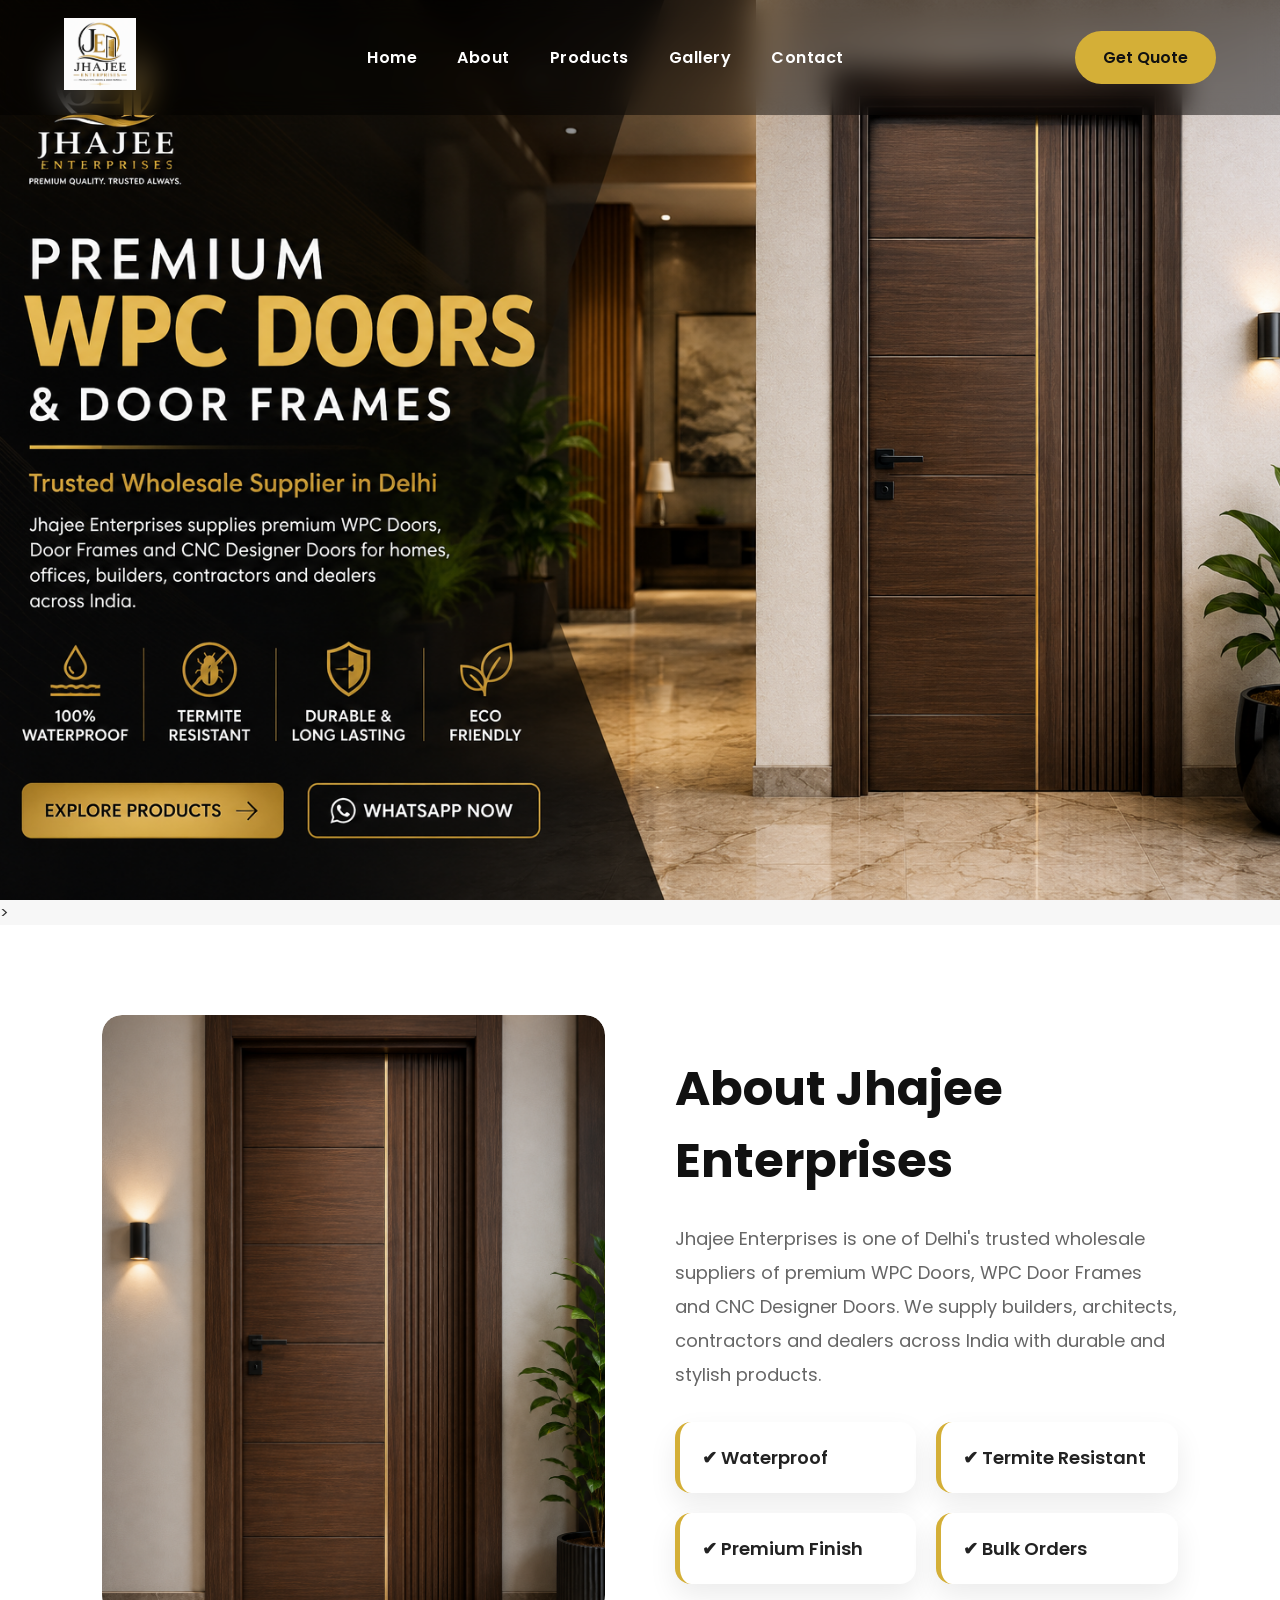
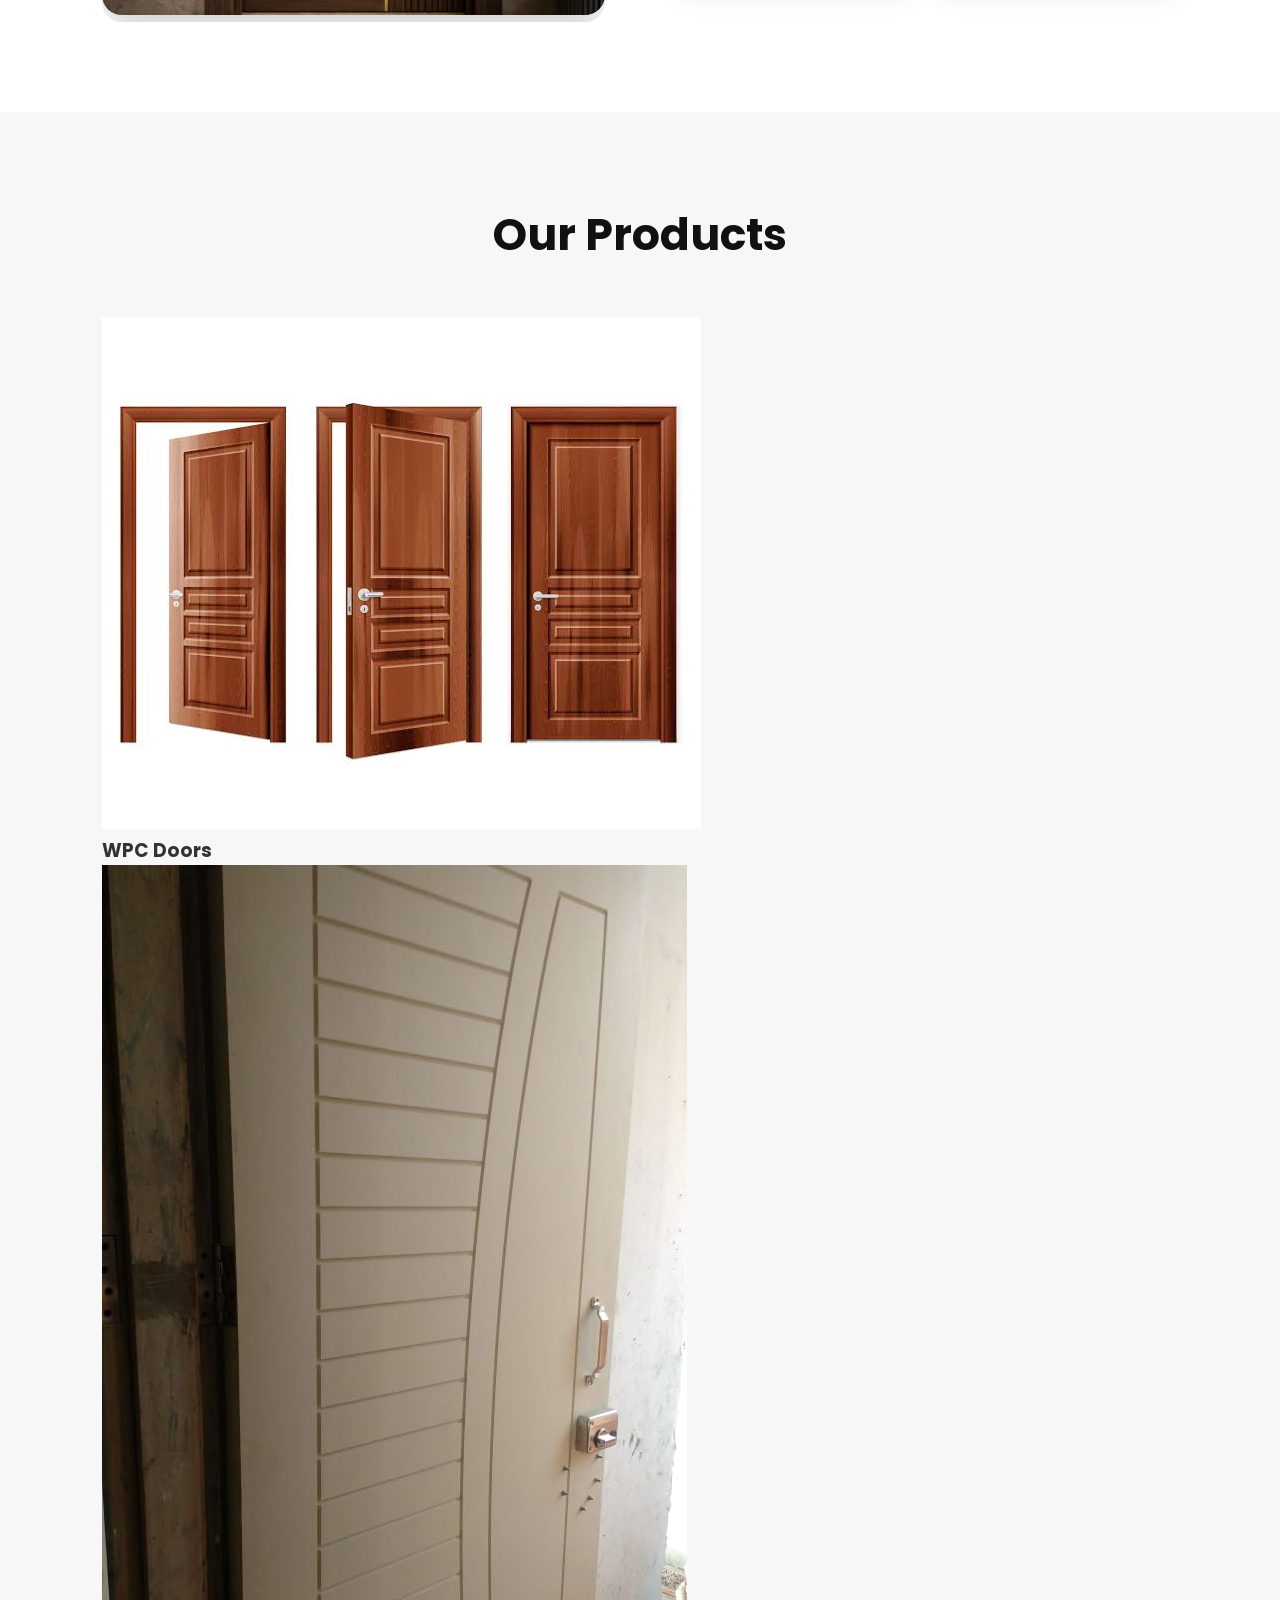
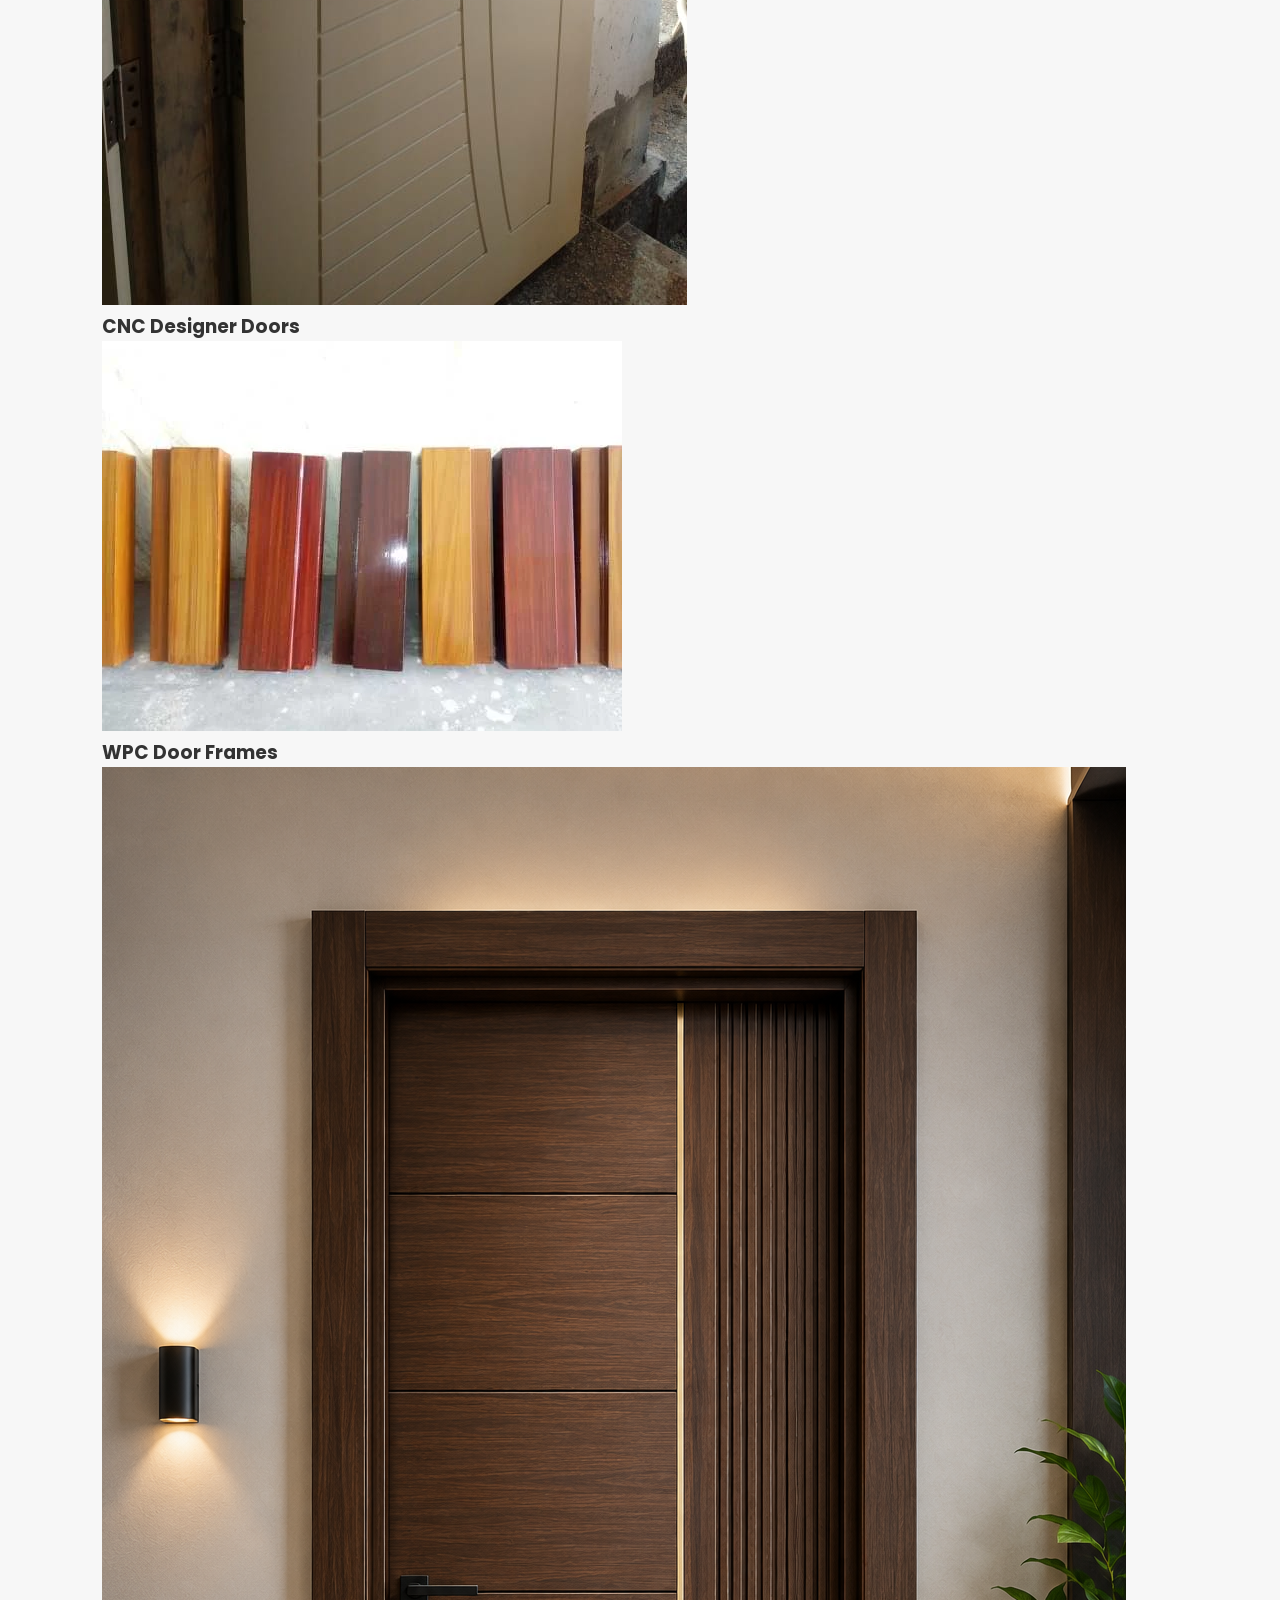
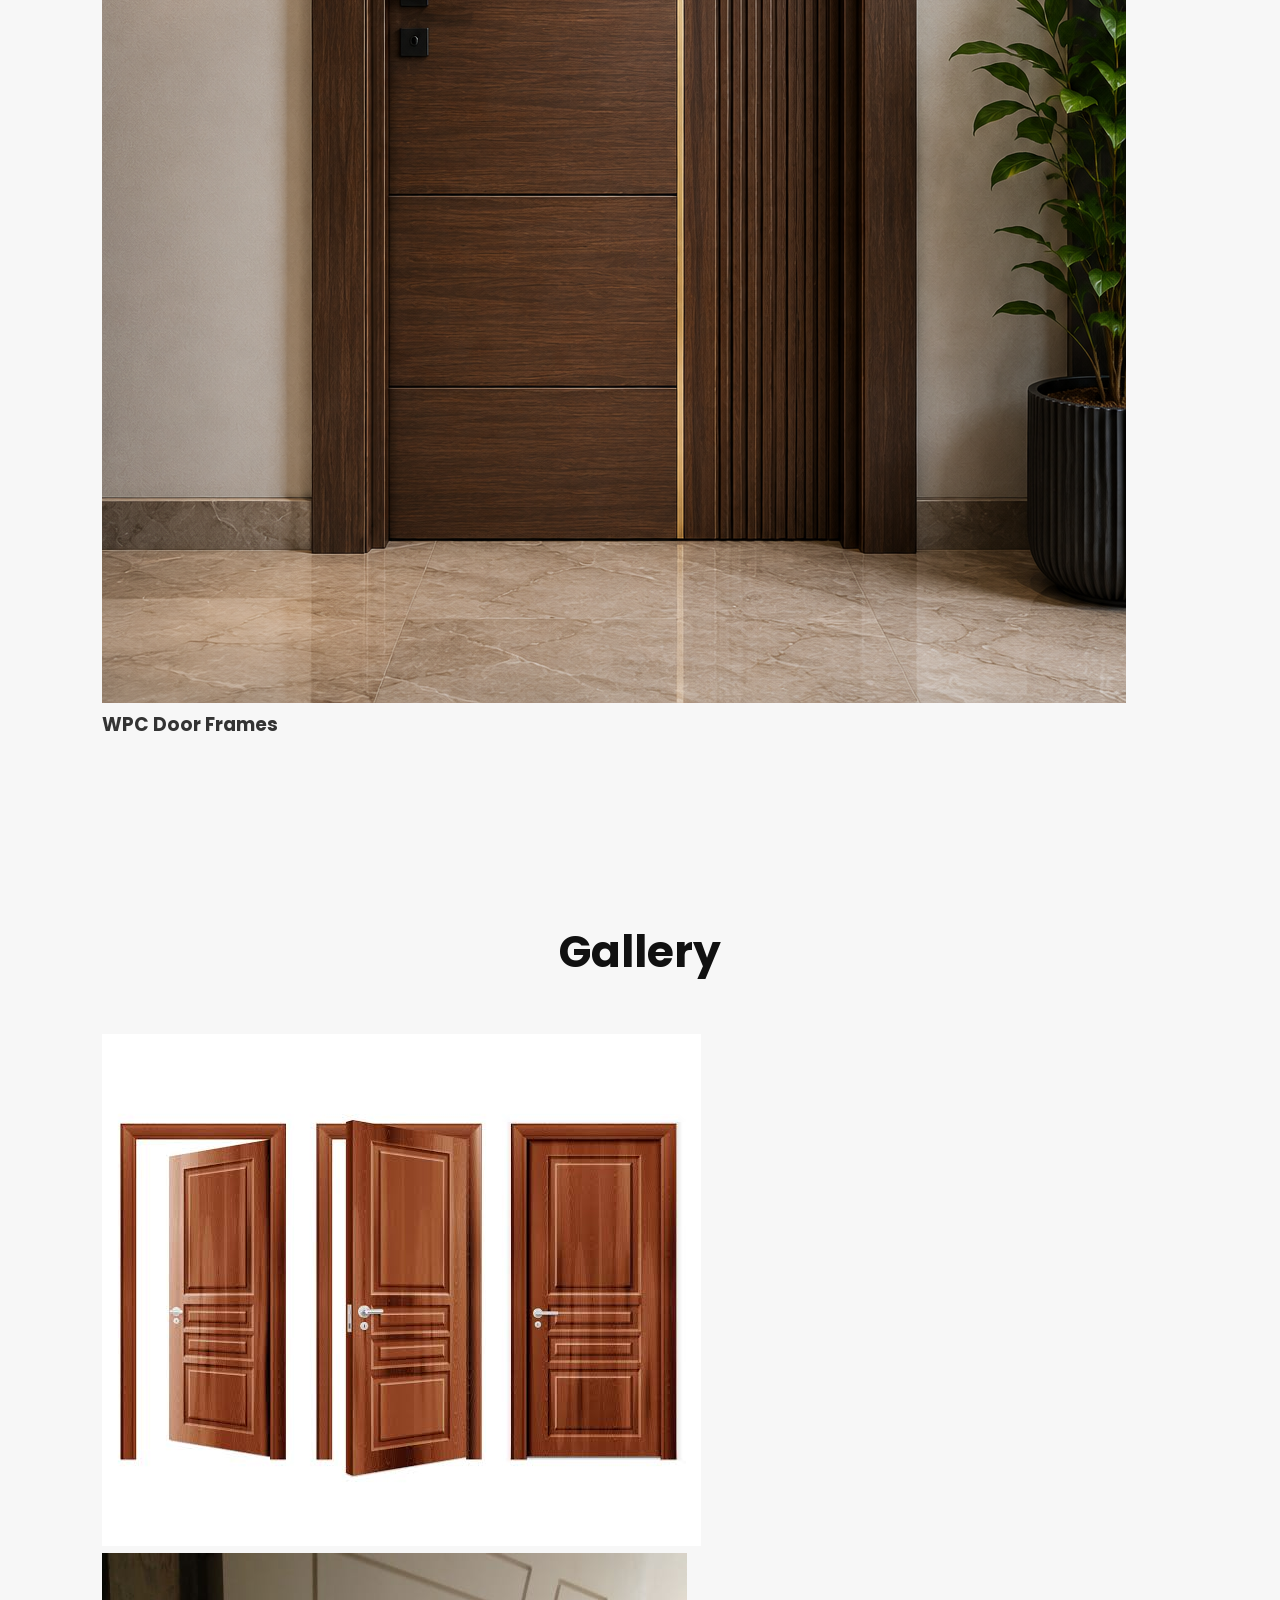
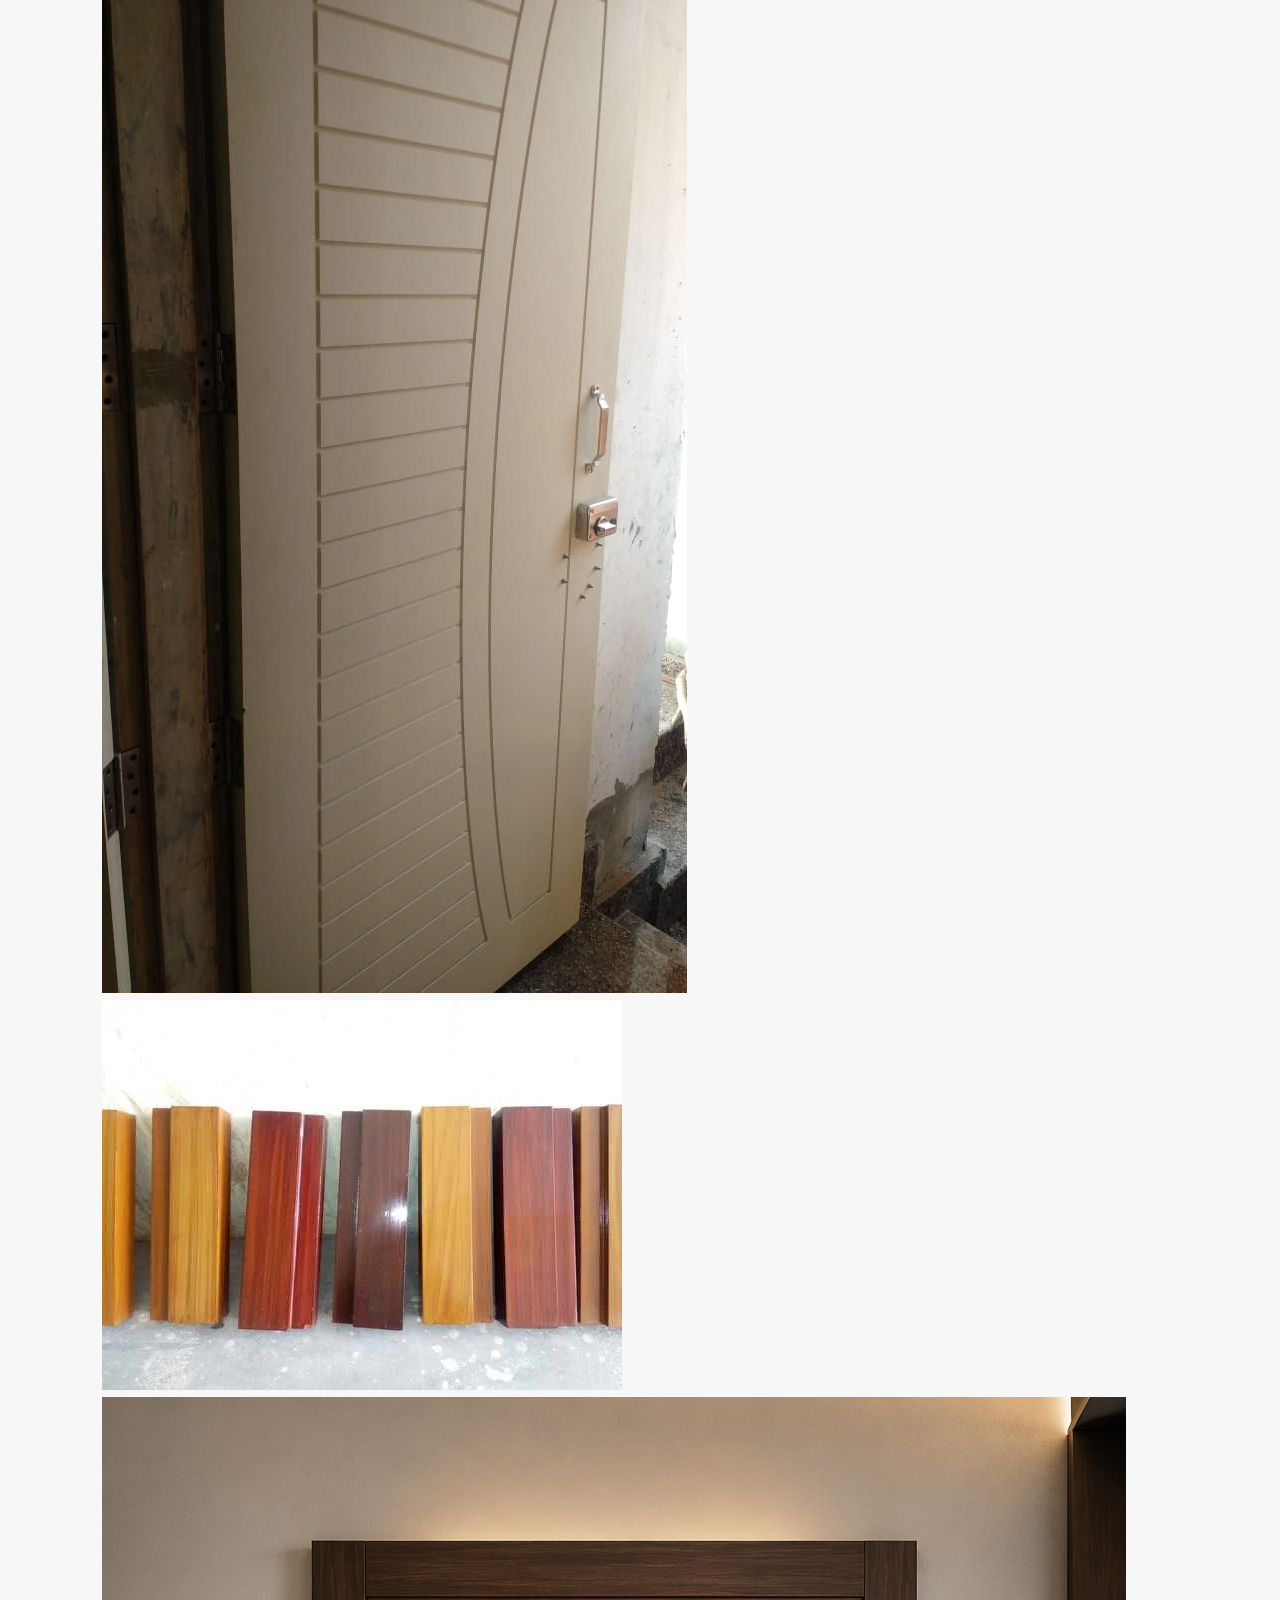
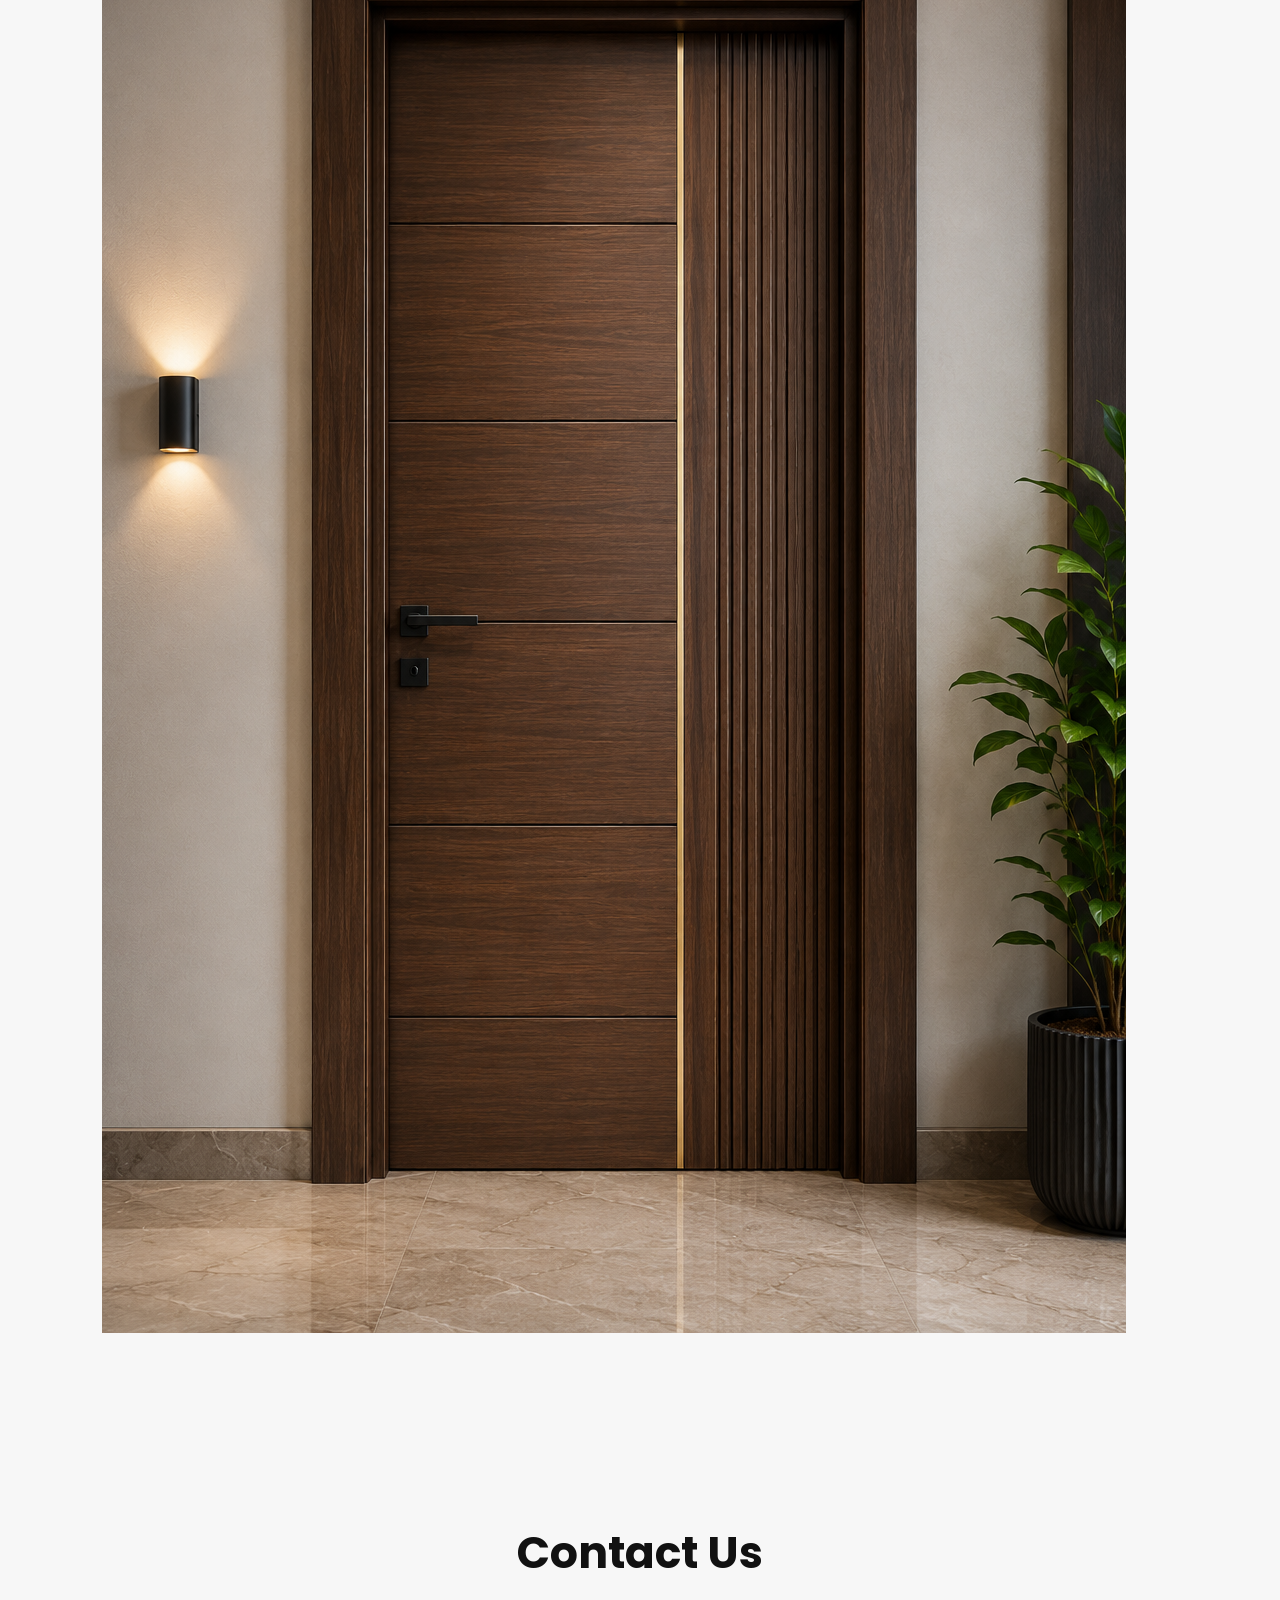
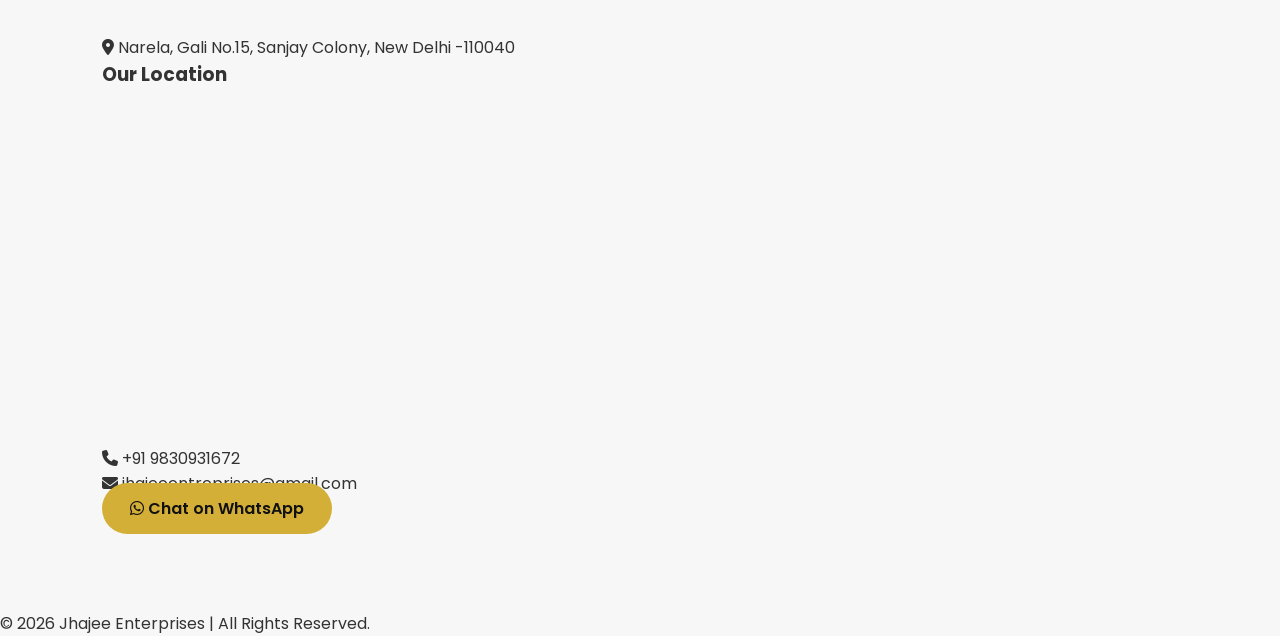
==== index.html @ 5eea9ed8 "index.html" ====
<!DOCTYPE html>
<html lang="en">
<head>
    <meta charset="UTF-8">
    <meta name="viewport" content="width=device-width, initial-scale=1.0">
   <title>WPC Doors & WPC Door Frames Manufacturer in Delhi | Jhajee Enterprises</title>
<meta name="description" content="Jhajee Enterprises is a trusted manufacturer and wholesale supplier of premium WPC Doors, WPC Door Frames, CNC Designer Doors, Waterproof Doors and Customized Doors in Delhi. Bulk orders accepted across India.">

<meta name="keywords" content="WPC Doors, WPC Door Frames, WPC Doors Delhi, WPC Door Manufacturer, WPC Door Supplier, CNC Doors, Waterproof Doors, Jhajee Enterprises, Wholesale WPC Doors">

<meta name="author" content="Jhajee Enterprises">

<meta name="robots" content="index, follow">

<meta property="og:title" content="Jhajee Enterprises | WPC Doors & Door Frames">

<meta property="og:description" content="Premium WPC Doors and WPC Door Frames at Wholesale Prices. Serving Delhi and all over India.">

<meta property="og:type" content="website">

<meta property="og:url" content="https://123456789012869.github.io/Jhajee-enterprises/">
    <link rel="stylesheet" href="css/style.css">

    <link href="https://fonts.googleapis.com/css2?family=Poppins:wght@300;400;500;600;700&display=swap" rel="stylesheet">

    <link rel="stylesheet" href="https://cdnjs.cloudflare.com/ajax/libs/font-awesome/6.5.2/css/all.min.css">
</head>

<body>

<header>

<div class="container">

<div class="logo">
<img src="images/logo.jpg" alt="Jhajee Enterprises">
</div>

<nav>
<ul>
<li><a href="#">Home</a></li>
<li><a href="#about">About</a></li>
<li><a href="wpc-doors.html">Products</a></li>
<li><a href="#gallery">Gallery</a></li>
<li><a href="#contact">Contact</a></li>
</ul>
</nav>

<a href="#contact" class="btn">Get Quote</a>

</div>

</header>

<section class="hero"></section>>
    
<section id="about" class="about">

<div class="about-container">

<div class="about-image">

<img src="images/door4.png" alt="Jhajee Enterprises">

</div>

<div class="about-text">

<h2>About Jhajee Enterprises</h2>

<p>

Jhajee Enterprises is one of Delhi's trusted wholesale suppliers of premium WPC Doors, WPC Door Frames and CNC Designer Doors.

We supply builders, architects, contractors and dealers across India with durable and stylish products.

</p>

<div class="features">

<div>✔ Waterproof</div>

<div>✔ Termite Resistant</div>

<div>✔ Premium Finish</div>

<div>✔ Bulk Orders</div>

</div>

</div>

</div>

</section>

<section id="products" class="products">

<h2>Our Products</h2>

<div class="product-grid">

<div class="card">
<img src="images/door1.jpg" alt="Premium WPC Door manufactured by Jhajee Enterprises in Delhi">
<h3>WPC Doors</h3>
</div>

<div class="card">
<img src="images/door2.jpg" alt="CNC Designer WPC Door by Jhajee Enterprises">
<h3>CNC Designer Doors</h3>
</div>

<div class="card">
<img src="images/door3.jpg" alt="Wholesale WPC Door Frame supplied by Jhajee Enterprises">
<h3>WPC Door Frames</h3>
</div>
<div class="card">
<img src="images/door4.png" alt="Wholesale WPC Door Frame supplied by Jhajee Enterprises">
<h3>WPC Door Frames</h3>
</div>
</div>

</section>

<section id="gallery" class="gallery">

<h2>Gallery</h2>

<div class="gallery-grid">

<img src="images/door1.jpg">

<img src="images/door2.jpg">

<img src="images/door3.jpg">
<img src="images/door4.png">

</div>

</section>

<section id="contact" class="contact">

<h2>Contact Us</h2>

<p><i class="fa-solid fa-location-dot"></i> Narela, Gali No.15, Sanjay Colony, New Delhi -110040</p>
    <h3>Our Location</h3>

<iframe
src="https://www.google.com/maps?q=Narela%20Gali%20No%2015%20Sanjay%20Colony%20New%20Delhi%20110040&output=embed"
width="100%"
height="350"
style="border:0;border-radius:10px;"
allowfullscreen=""
loading="lazy">
</iframe>

<p><i class="fa-solid fa-phone"></i> +91 9830931672</p>

<p><i class="fa-solid fa-envelope"></i> jhajeeentreprises@gmail.com</p>

<a href="https://wa.me/919830931672" class="btn">
<i class="fa-brands fa-whatsapp"></i> Chat on WhatsApp
</a>

</section>

<footer>

<p>© 2026 Jhajee Enterprises | All Rights Reserved.</p>

</footer>

<script src="js/script.js"></script>

</body>
</html>
---- css/style.css ----
/* ===========================================
   JHAJEE ENTERPRISES V2
   PART 1
=========================================== */

*{
    margin:0;
    padding:0;
    box-sizing:border-box;
    font-family:'Poppins',sans-serif;
}

html{
    scroll-behavior:smooth;
}

body{
    background:#f7f7f7;
    color:#333;
    overflow-x:hidden;
}

/* Container */

.container{
    width:90%;
    max-width:1400px;
    margin:auto;
}

/* ================= HEADER ================= */

header{
    position:fixed;
    width:100%;
    top:0;
    left:0;
    z-index:999;
    background:rgba(0,0,0,.45);
    backdrop-filter:blur(14px);
    transition:.4s;
}

header .container{
    display:flex;
    justify-content:space-between;
    align-items:center;
    padding:18px 0;
}

.logo img{
    height:72px;
    transition:.4s;
}

.logo img:hover{
    transform:scale(1.08);
}

nav ul{
    display:flex;
    list-style:none;
    gap:40px;
}

nav ul li a{
    color:#fff;
    text-decoration:none;
    font-weight:600;
    letter-spacing:.5px;
    position:relative;
    transition:.3s;
}

nav ul li a::after{
    content:"";
    position:absolute;
    width:0;
    left:0;
    bottom:-8px;
    height:2px;
    background:#d4af37;
    transition:.4s;
}

nav ul li a:hover::after{
    width:100%;
}

.btn{
    background:#d4af37;
    color:#111;
    padding:14px 28px;
    border-radius:40px;
    text-decoration:none;
    font-weight:600;
    transition:.4s;
}

.btn:hover{
    background:#fff;
    transform:translateY(-4px);
}

/* ================= HERO ================= */

.hero{

    height:100vh;

    background:url("../images/hero1.png") center center/cover no-repeat;

    display:flex;

    align-items:center;

    justify-content:center;

}

/* spacing after hero */

section{

    padding:90px 8%;

}

h2{

    font-size:44px;

    text-align:center;

    margin-bottom:50px;

    color:#111;

}
/* ===========================================
   ABOUT SECTION
=========================================== */

.about{
    background:#fff;
}

.about-container{
    display:grid;
    grid-template-columns:1fr 1fr;
    gap:70px;
    align-items:center;
}

.about-image{
    overflow:hidden;
    border-radius:20px;
}

.about-image img{
    width:100%;
    height:600px;
    object-fit:cover;
    border-radius:20px;
    transition:.5s;
    box-shadow:0 20px 45px rgba(0,0,0,.18);
}

.about-image:hover img{
    transform:scale(1.05);
}

.about-text h2{
    text-align:left;
    font-size:48px;
    margin-bottom:25px;
    color:#111;
}

.about-text p{
    color:#666;
    line-height:1.9;
    font-size:18px;
    margin-bottom:25px;
}

/* Feature Cards */

.features{
    display:grid;
    grid-template-columns:repeat(2,1fr);
    gap:20px;
    margin-top:30px;
}

.features div{

    background:#fff;

    border-radius:16px;

    padding:22px;

    font-weight:600;

    font-size:18px;

    color:#222;

    border-left:5px solid #d4af37;

    box-shadow:0 12px 28px rgba(0,0,0,.08);

    transition:.35s;

}

.features div:hover{

    transform:translateY(-10px);

    background:#d4af37;

    color:#fff;

}

/* ===========================
   COMPANY STATS
=========================== */

.stats{

    margin-top:60px;

    display:grid;

    grid-template-columns:repeat(4,1fr);

    gap:25px;

}

.stat{

    background:#111;

    color:#fff;

    border-radius:18px;

    text-align:center;

    padding:35px 20px;

    transition:.35s;

}

.stat:hover{

    background:#d4af37;

    transform:translateY(-10px);

}

.stat h3{

    font-size:42px;

    margin-bottom:10px;

}

.stat p{

    font-size:17px;

    letter-spacing:.5px;

}

/* Divider */

.section-title{

    text-align:center;

    margin-bottom:60px;

}

.section-title span{

    color:#d4af37;

}

/* Tablet */

@media(max-width:992px){

.about-container{

grid-template-columns:1fr;

}

.about-image img{

height:420px;

}

.about-text{

text-align:center;

}

.about-text h2{

text-align:center;

font-size:38px;

}

.features{

grid-template-columns:1fr 1fr;

}

.stats{

grid-template-columns:repeat(2,1fr);

}

}

/* Mobile */

@media(max-width:768px){

.features{

grid-template-columns:1fr;

}

.stats{

grid-template-columns:1fr;

}

.about-image img{

height:320px;

}

.about-text h2{

font-size:32px;

}

.about-text p{

font-size:16px;

}

}
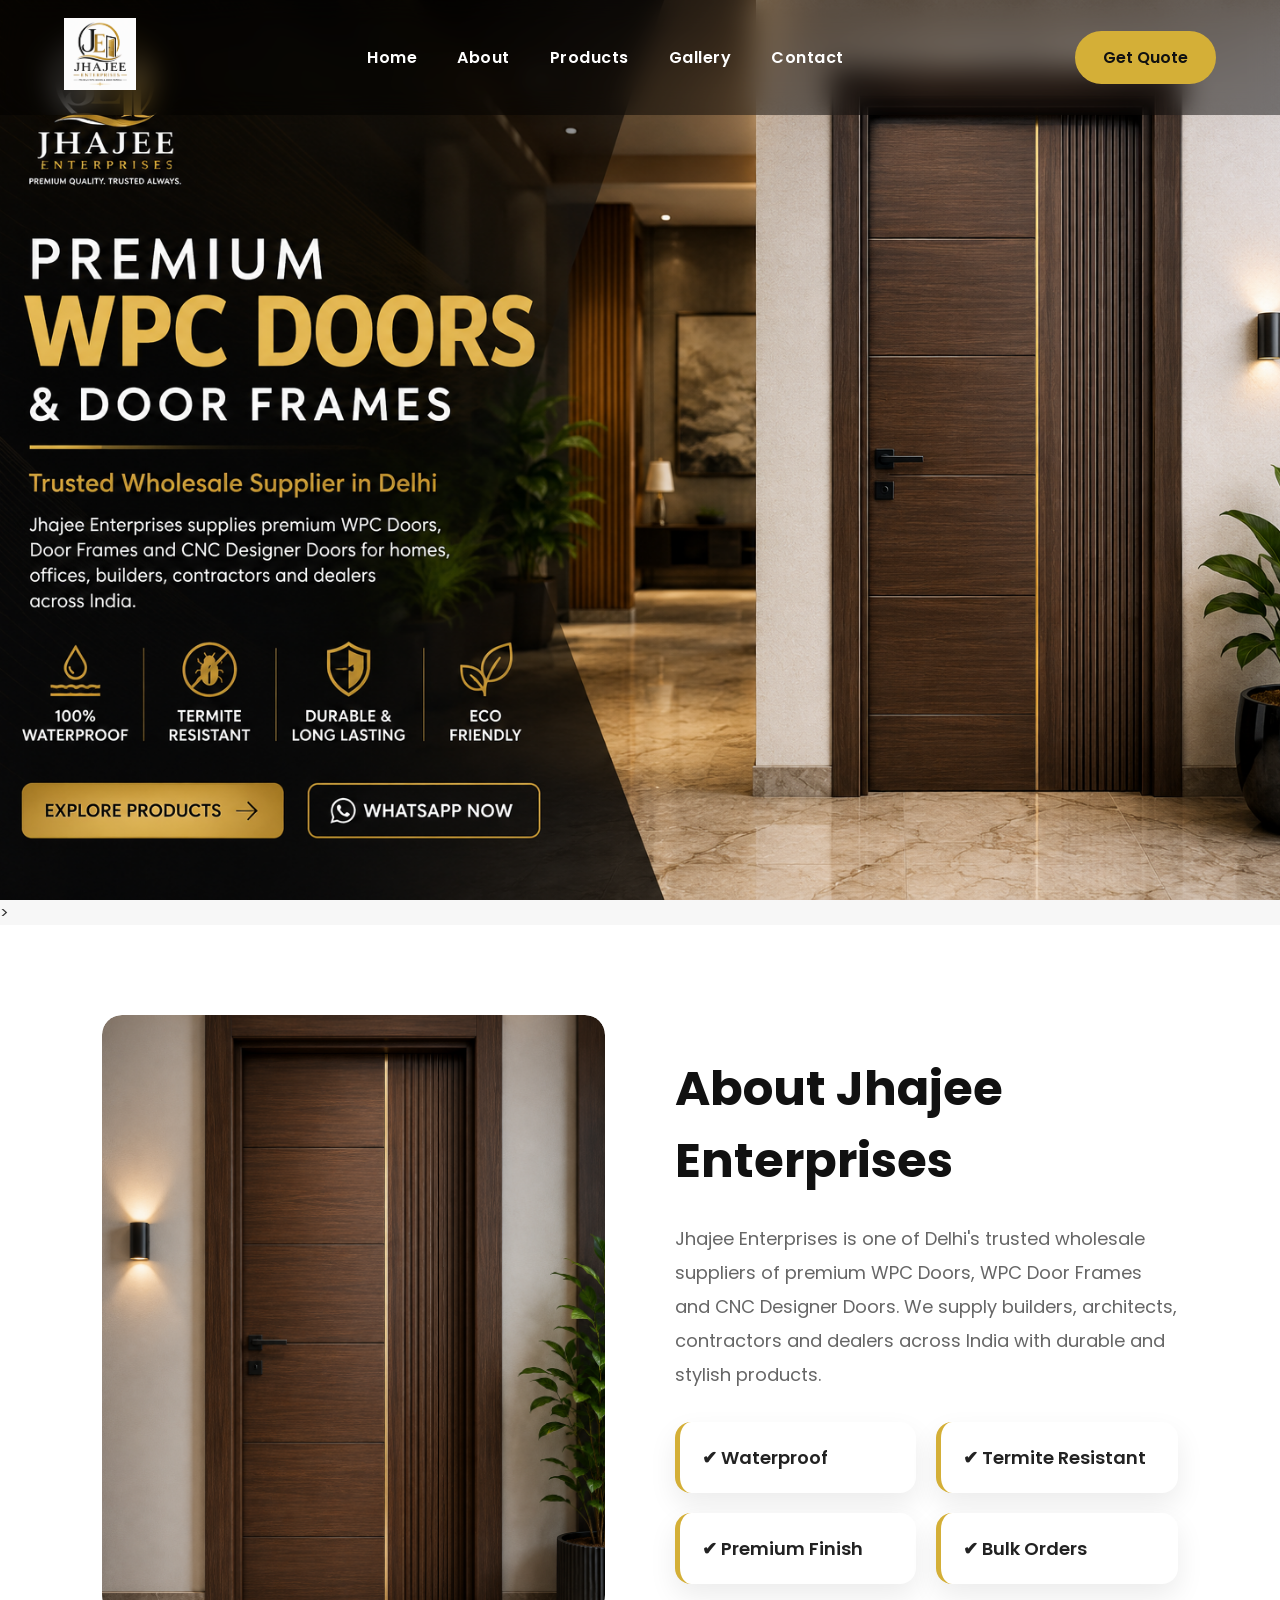
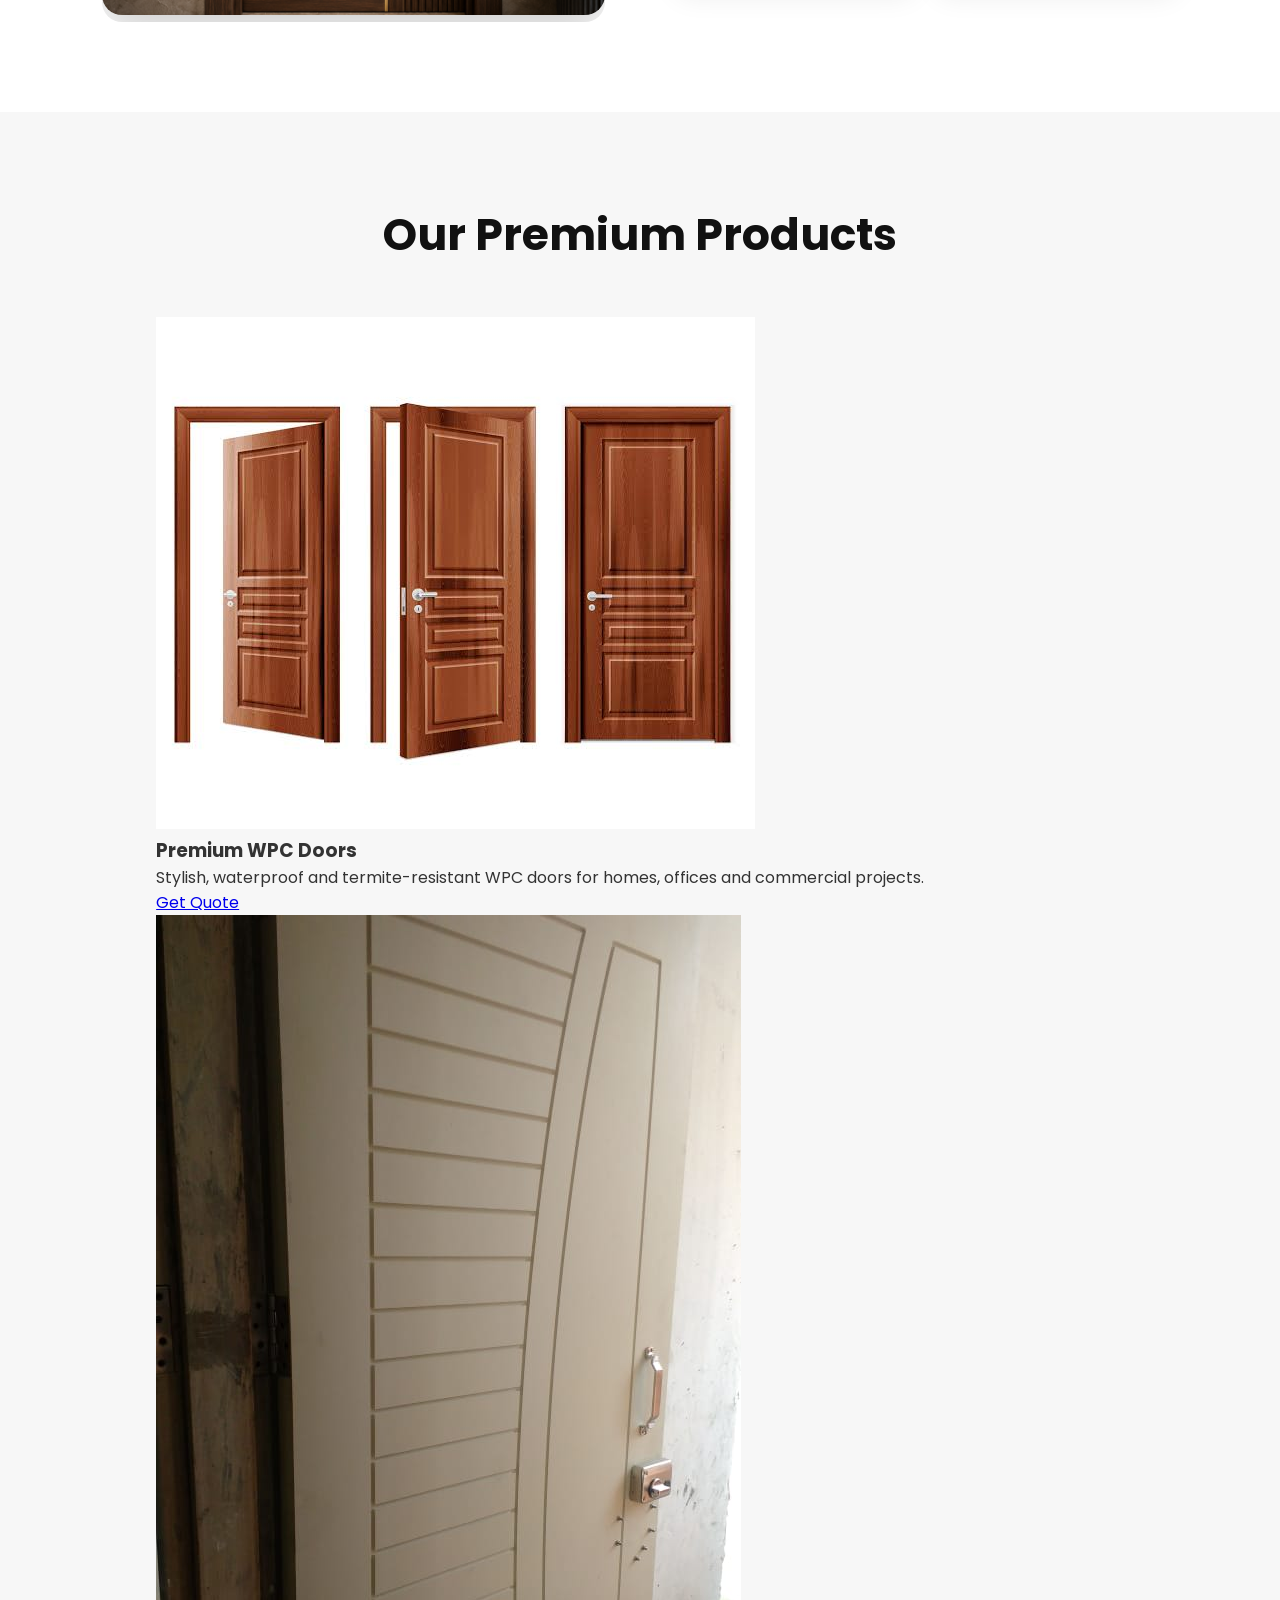
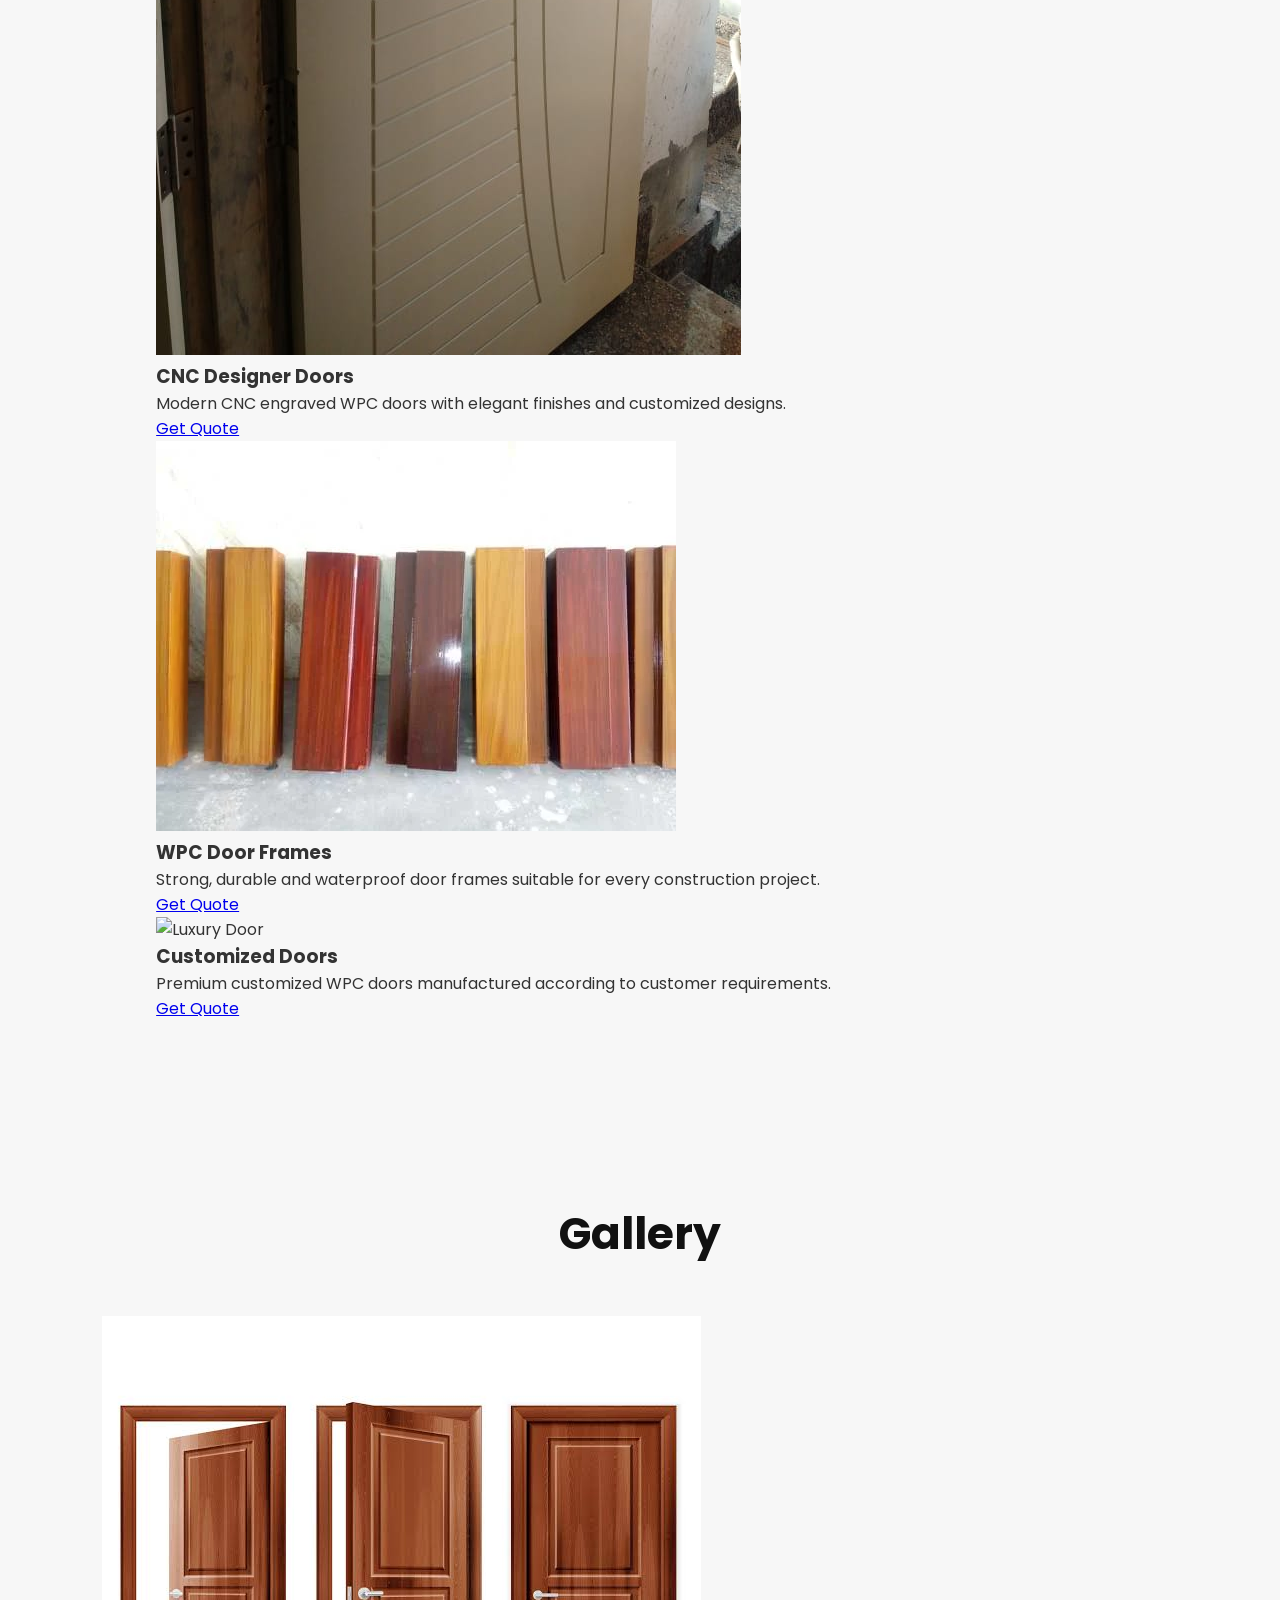
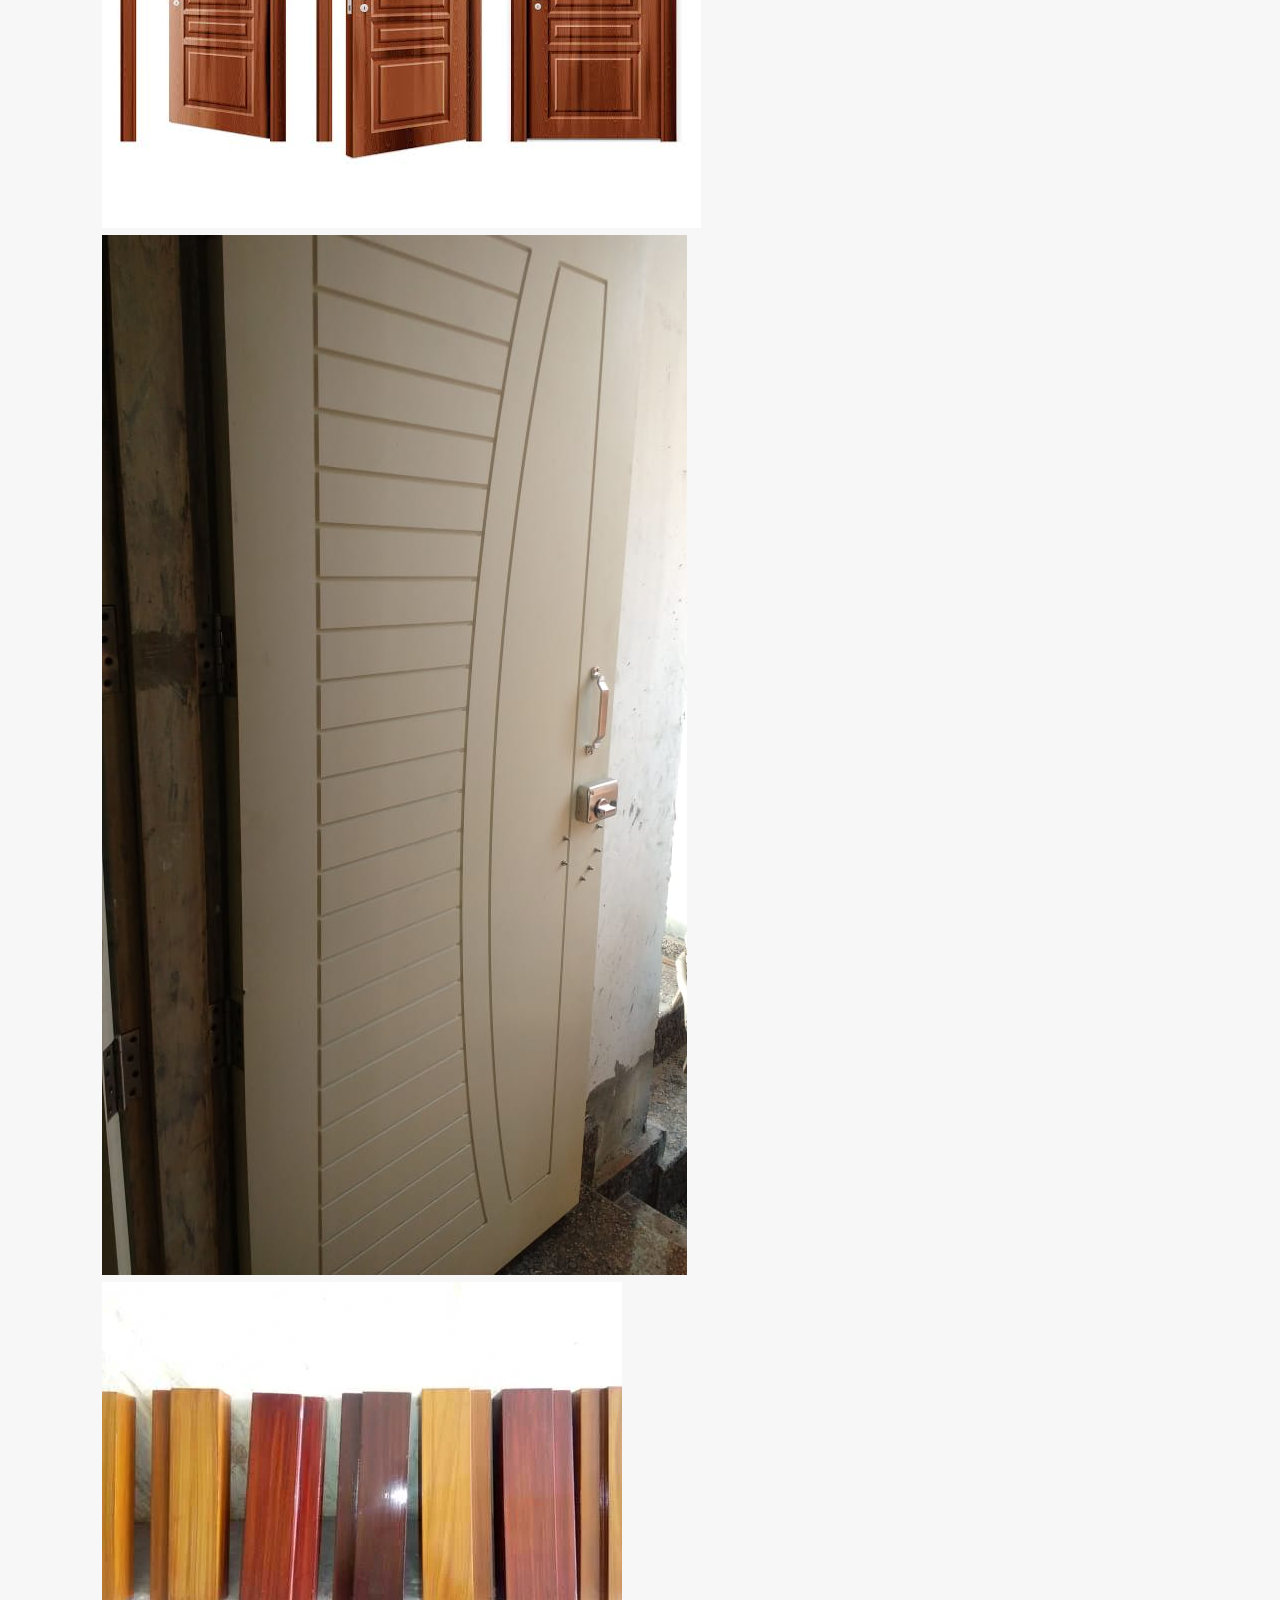
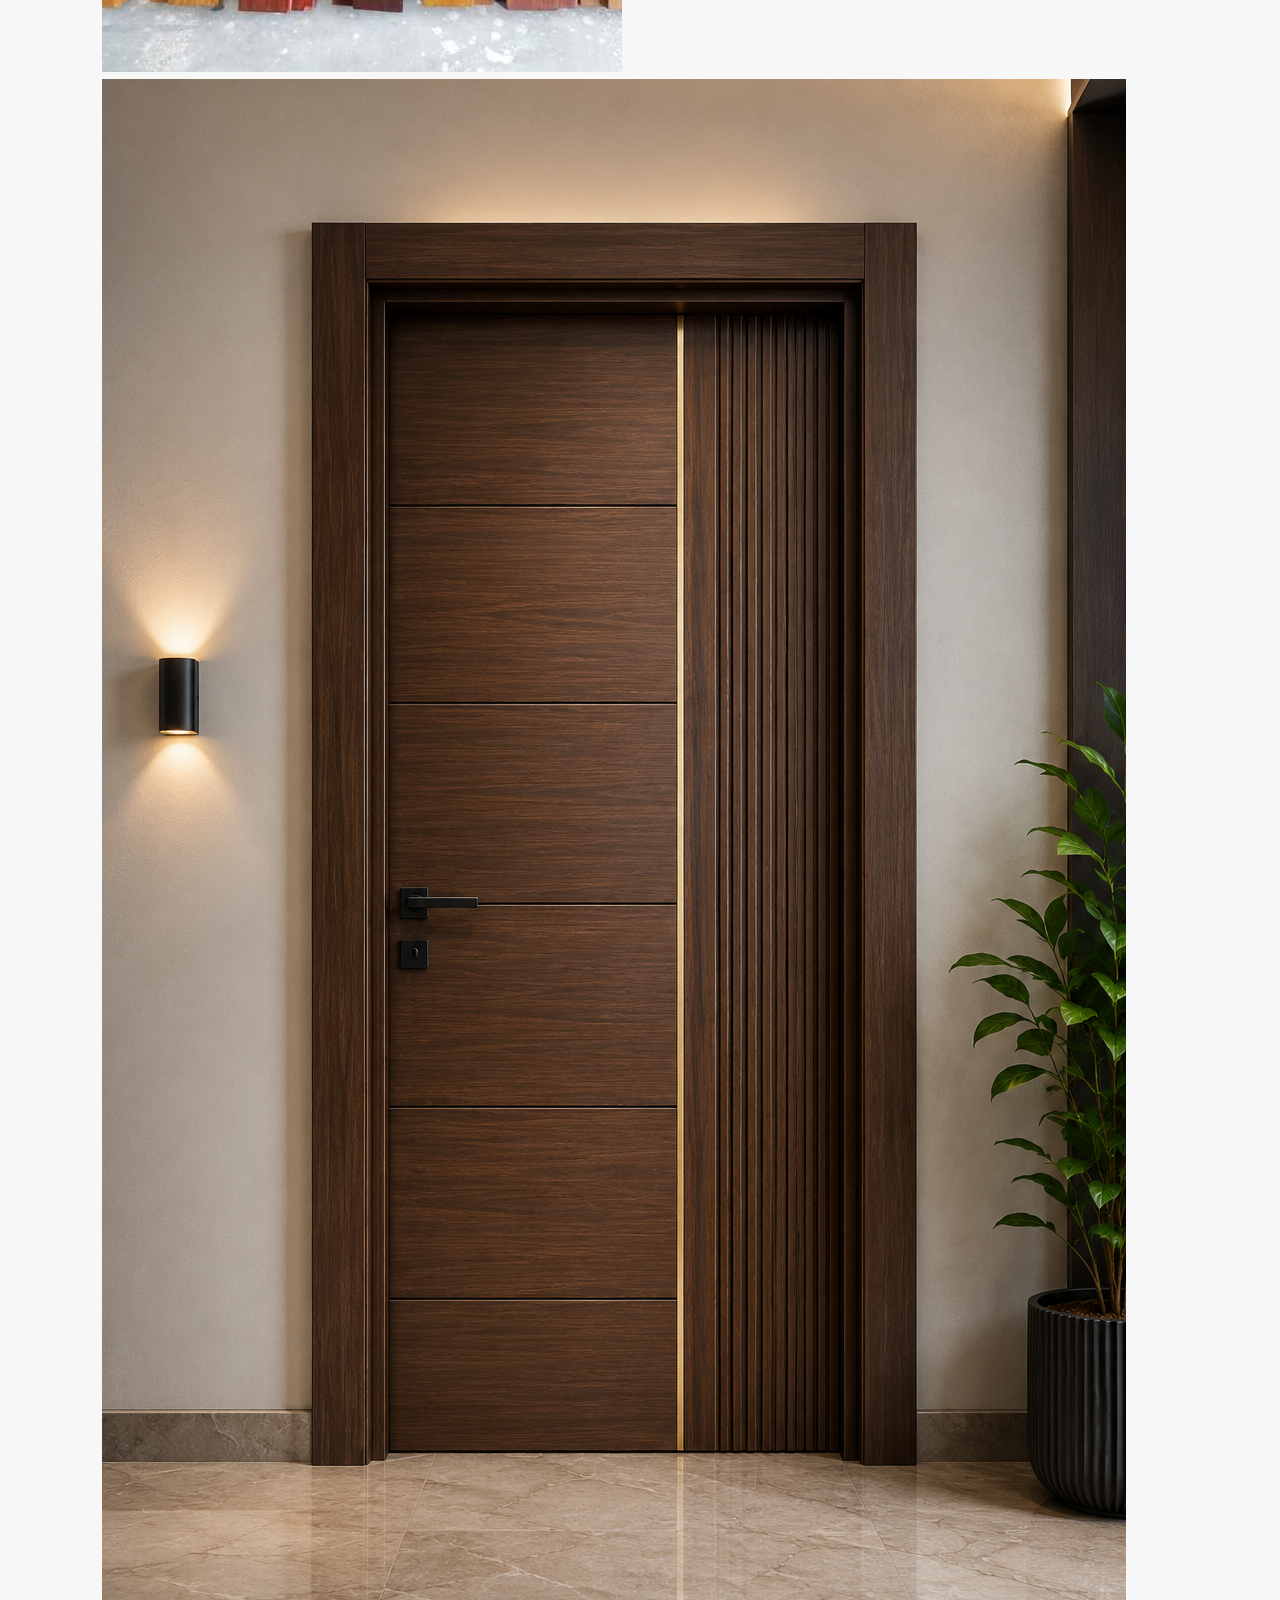
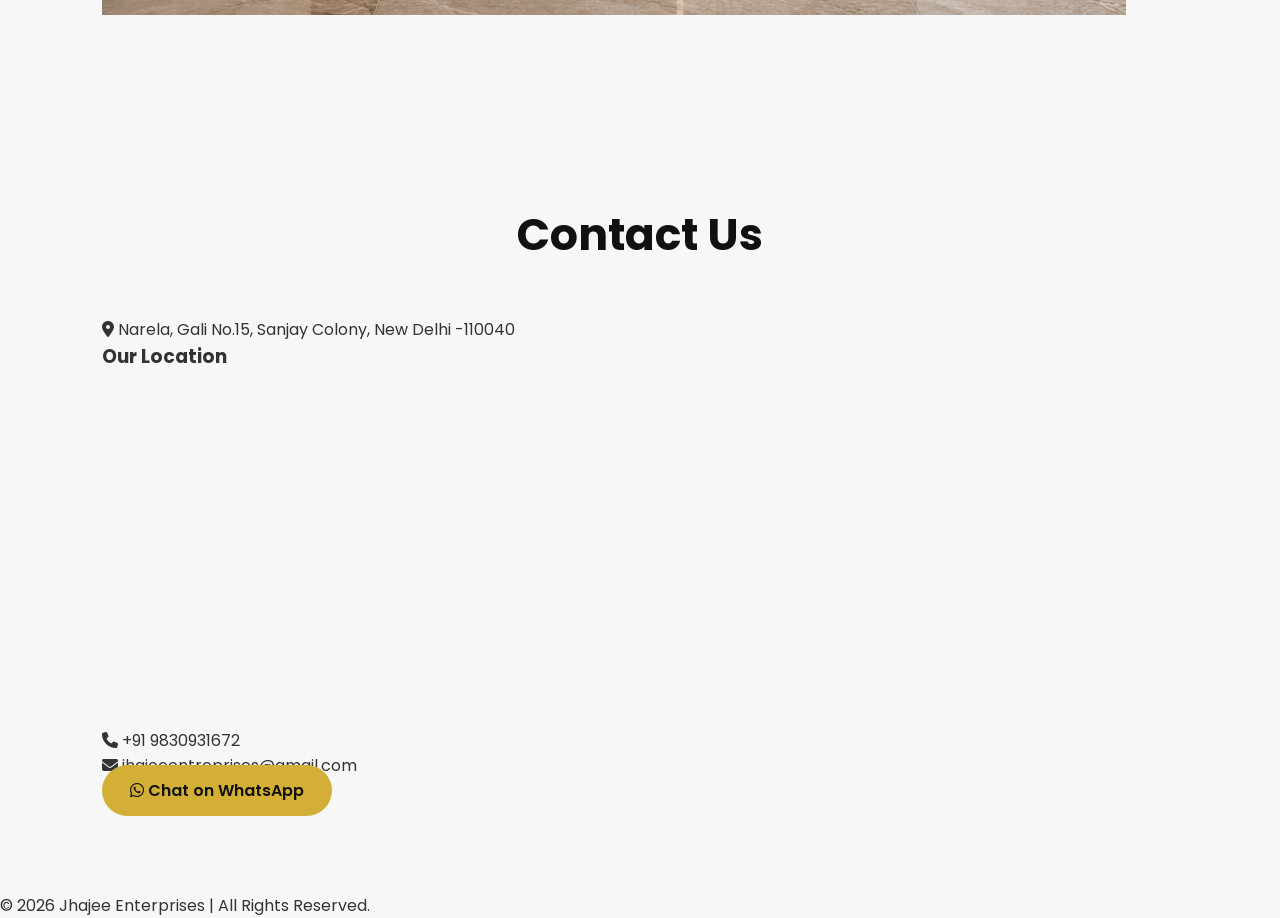
==== commit 68d54a63: "index.html" ====
--- a/index.html
+++ b/index.html
@@ -94,30 +94,88 @@
 
 </section>
 
-<section id="products" class="products">
-
-<h2>Our Products</h2>
+<section class="products" id="products">
+
+<div class="container">
+
+<h2>Our Premium Products</h2>
 
 <div class="product-grid">
 
 <div class="card">
-<img src="images/door1.jpg" alt="Premium WPC Door manufactured by Jhajee Enterprises in Delhi">
-<h3>WPC Doors</h3>
-</div>
-
-<div class="card">
-<img src="images/door2.jpg" alt="CNC Designer WPC Door by Jhajee Enterprises">
+
+<img src="images/door1.jpg" alt="Premium WPC Door">
+
+<div class="product-content">
+
+<h3>Premium WPC Doors</h3>
+
+<p>
+Stylish, waterproof and termite-resistant WPC doors for homes, offices and commercial projects.
+</p>
+
+<a href="contact.html" class="product-btn">Get Quote</a>
+
+</div>
+
+</div>
+
+<div class="card">
+
+<img src="images/door2.jpg" alt="CNC Door">
+
+<div class="product-content">
+
 <h3>CNC Designer Doors</h3>
-</div>
-
-<div class="card">
-<img src="images/door3.jpg" alt="Wholesale WPC Door Frame supplied by Jhajee Enterprises">
+
+<p>
+Modern CNC engraved WPC doors with elegant finishes and customized designs.
+</p>
+
+<a href="contact.html" class="product-btn">Get Quote</a>
+
+</div>
+
+</div>
+
+<div class="card">
+
+<img src="images/door3.jpg" alt="Door Frame">
+
+<div class="product-content">
+
 <h3>WPC Door Frames</h3>
-</div>
-<div class="card">
-<img src="images/door4.png" alt="Wholesale WPC Door Frame supplied by Jhajee Enterprises">
-<h3>WPC Door Frames</h3>
-</div>
+
+<p>
+Strong, durable and waterproof door frames suitable for every construction project.
+</p>
+
+<a href="contact.html" class="product-btn">Get Quote</a>
+
+</div>
+
+</div>
+
+<div class="card">
+
+<img src="images/door4.jpg" alt="Luxury Door">
+
+<div class="product-content">
+
+<h3>Customized Doors</h3>
+
+<p>
+Premium customized WPC doors manufactured according to customer requirements.
+</p>
+
+<a href="contact.html" class="product-btn">Get Quote</a>
+
+</div>
+
+</div>
+
+</div>
+
 </div>
 
 </section>
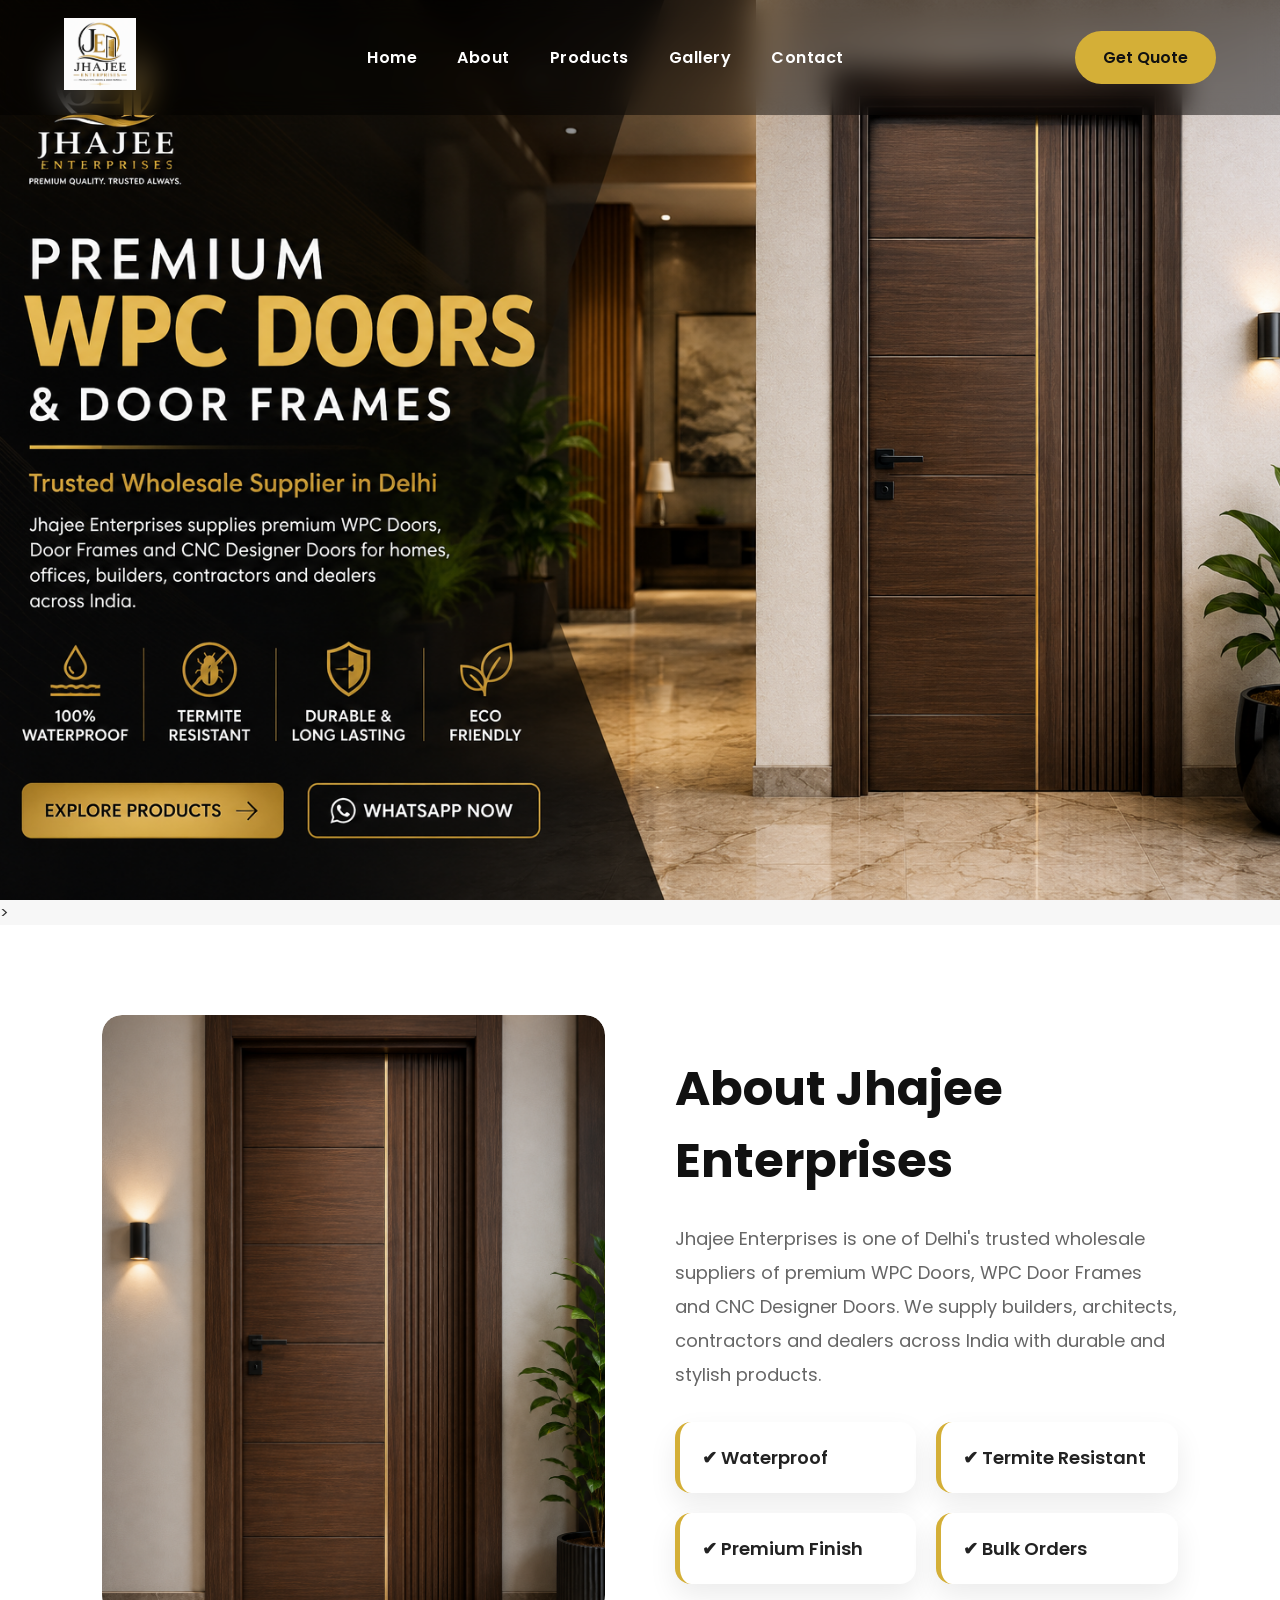
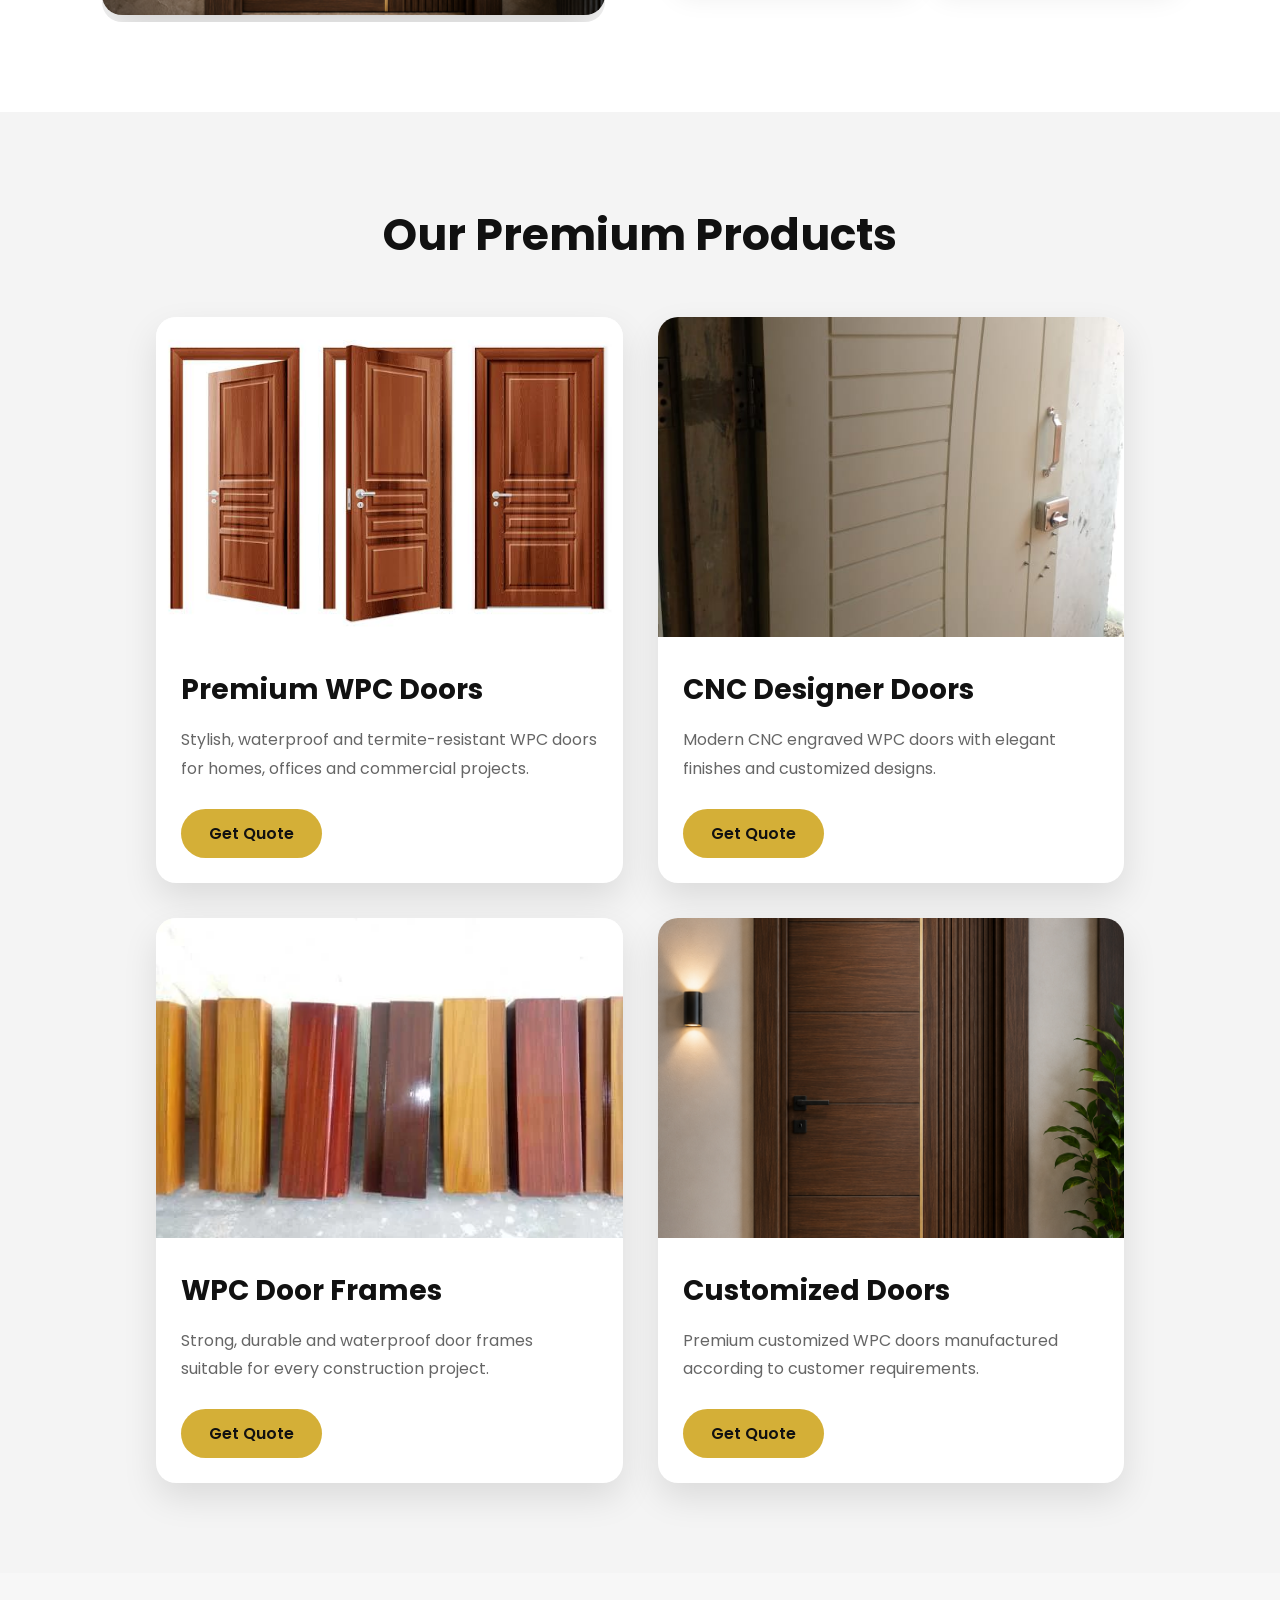
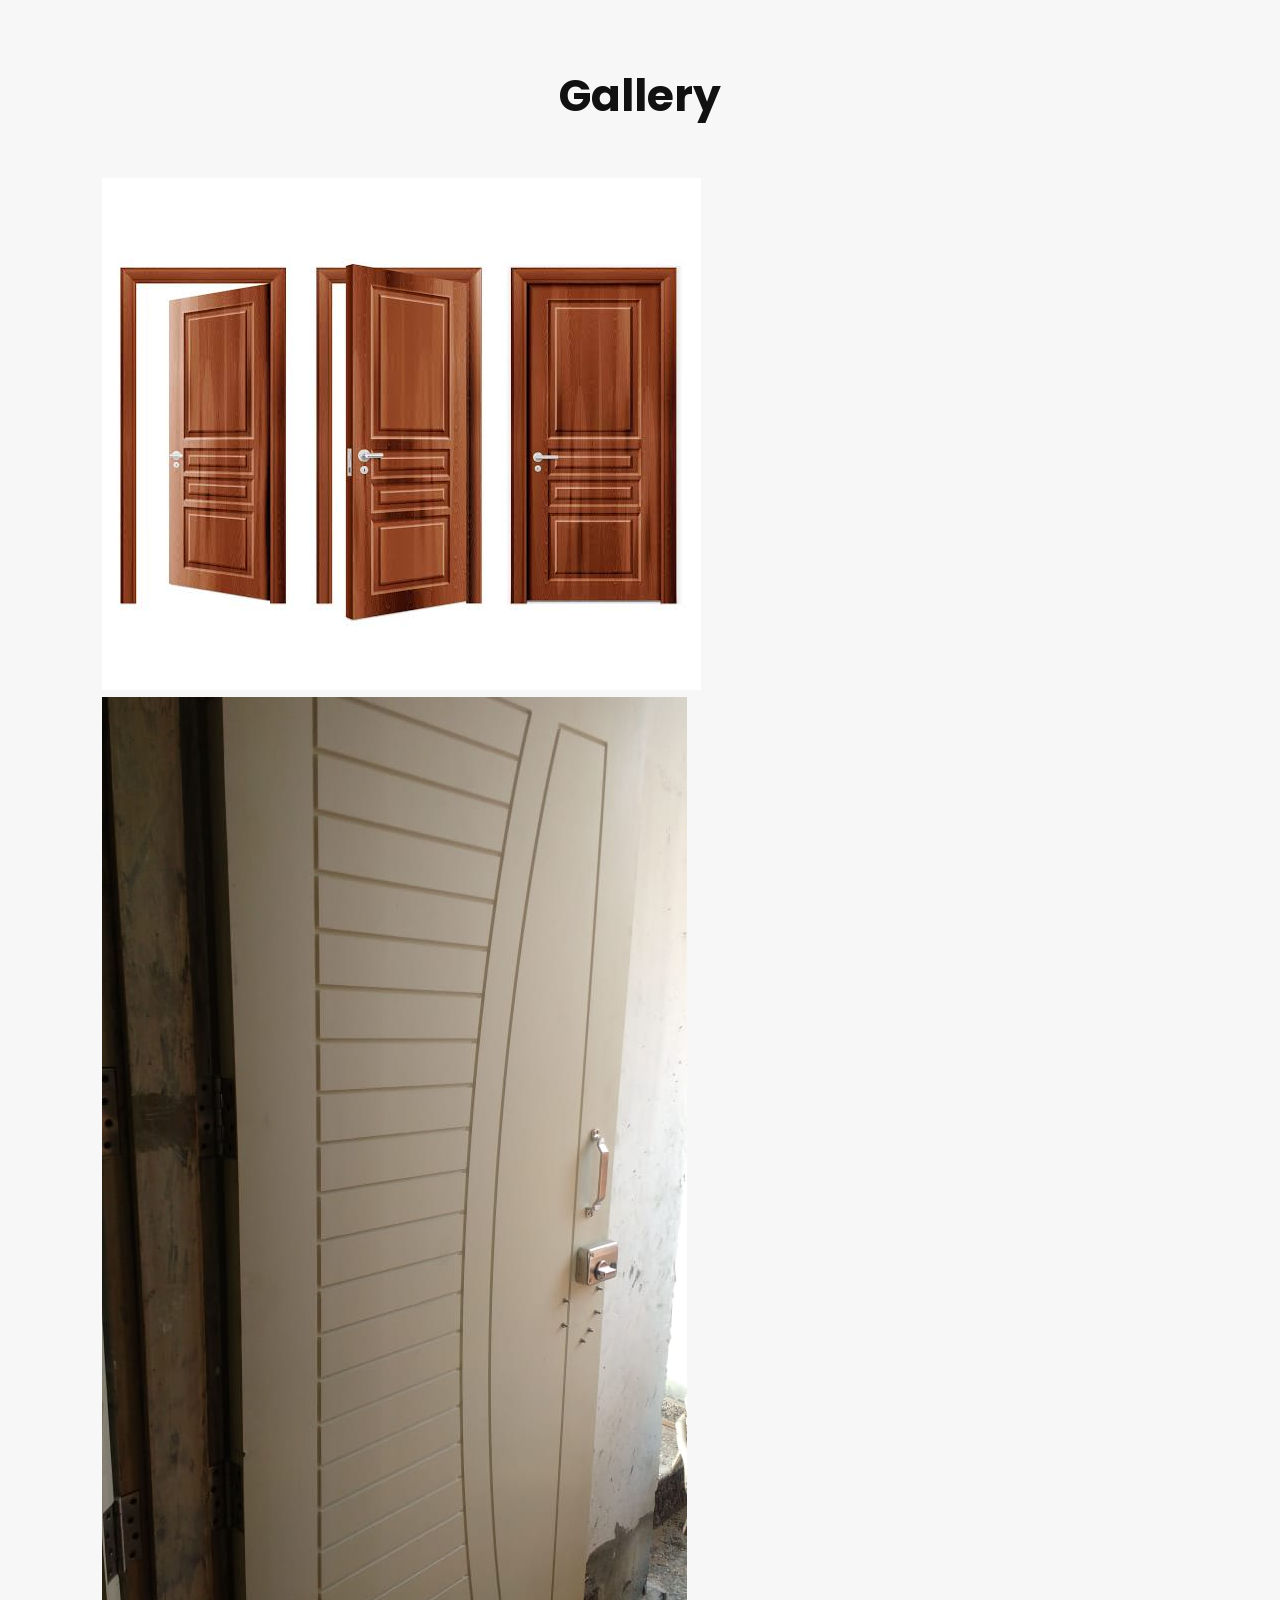
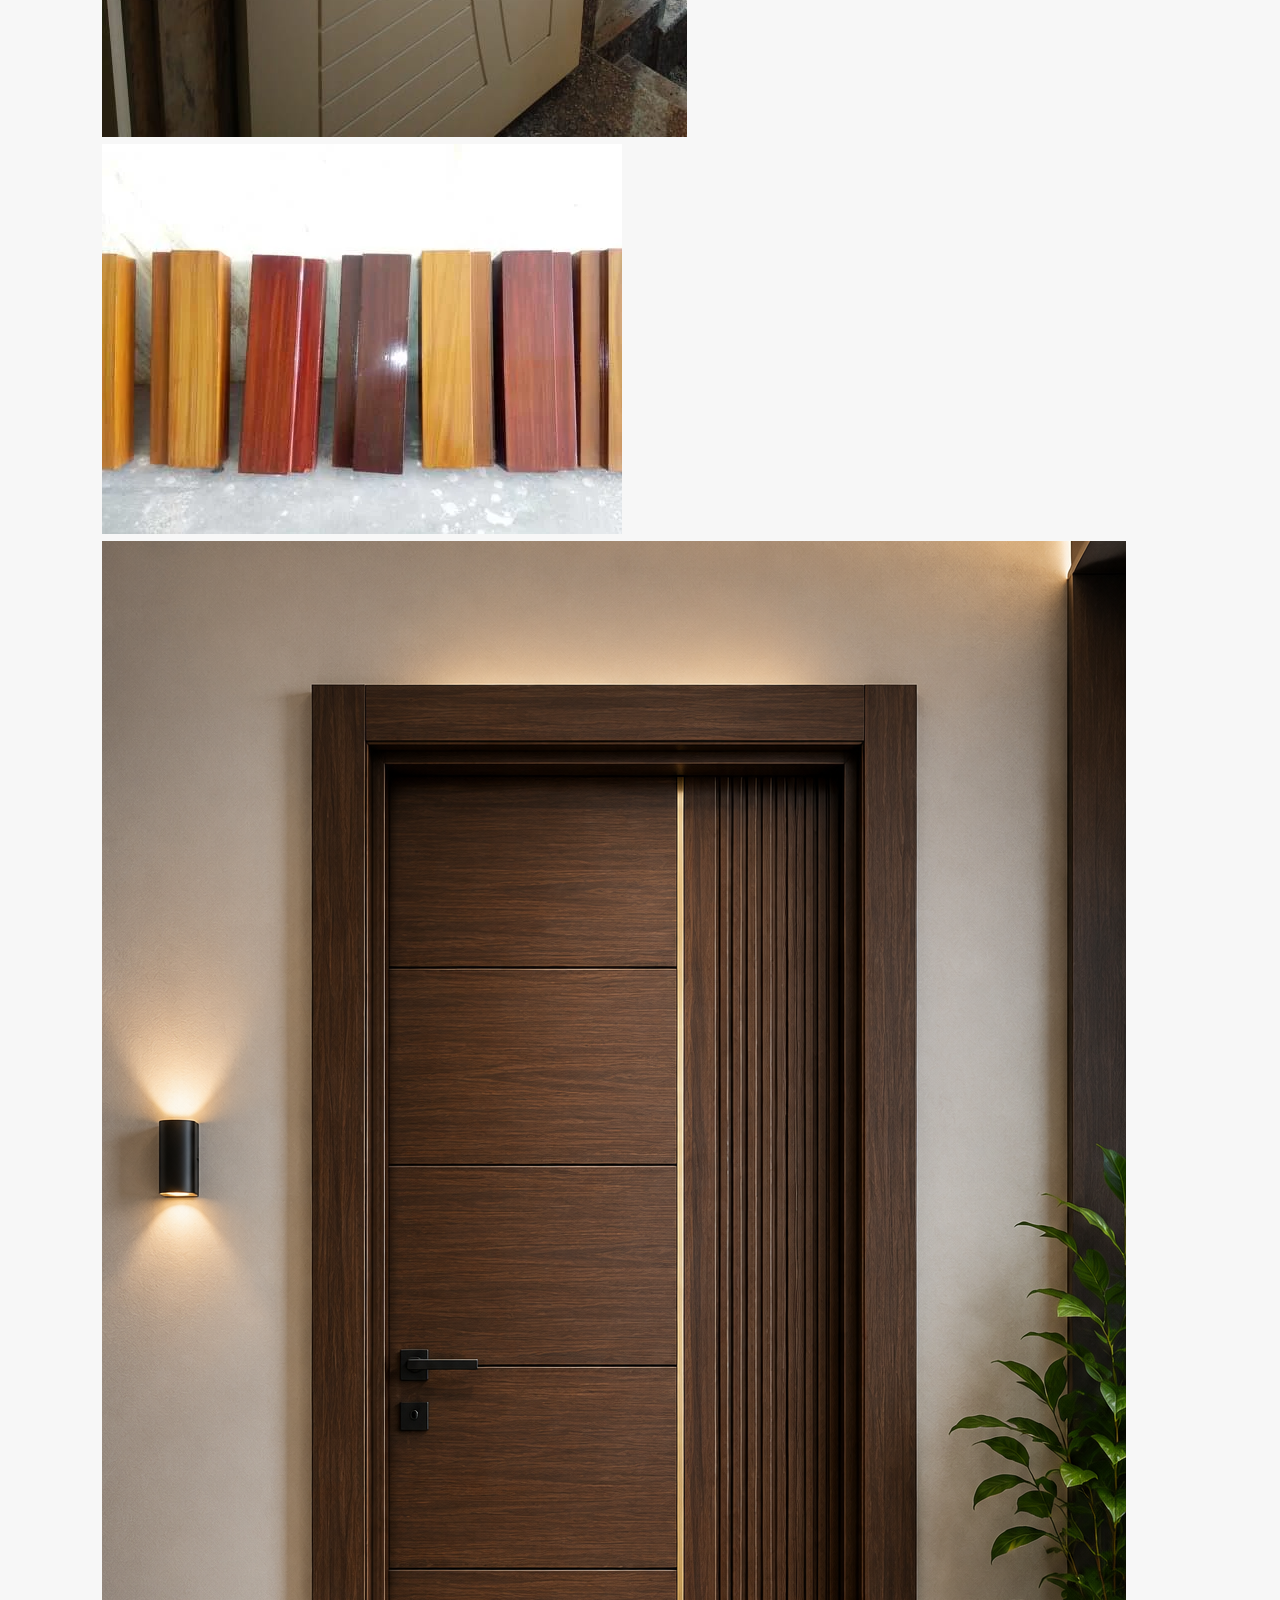
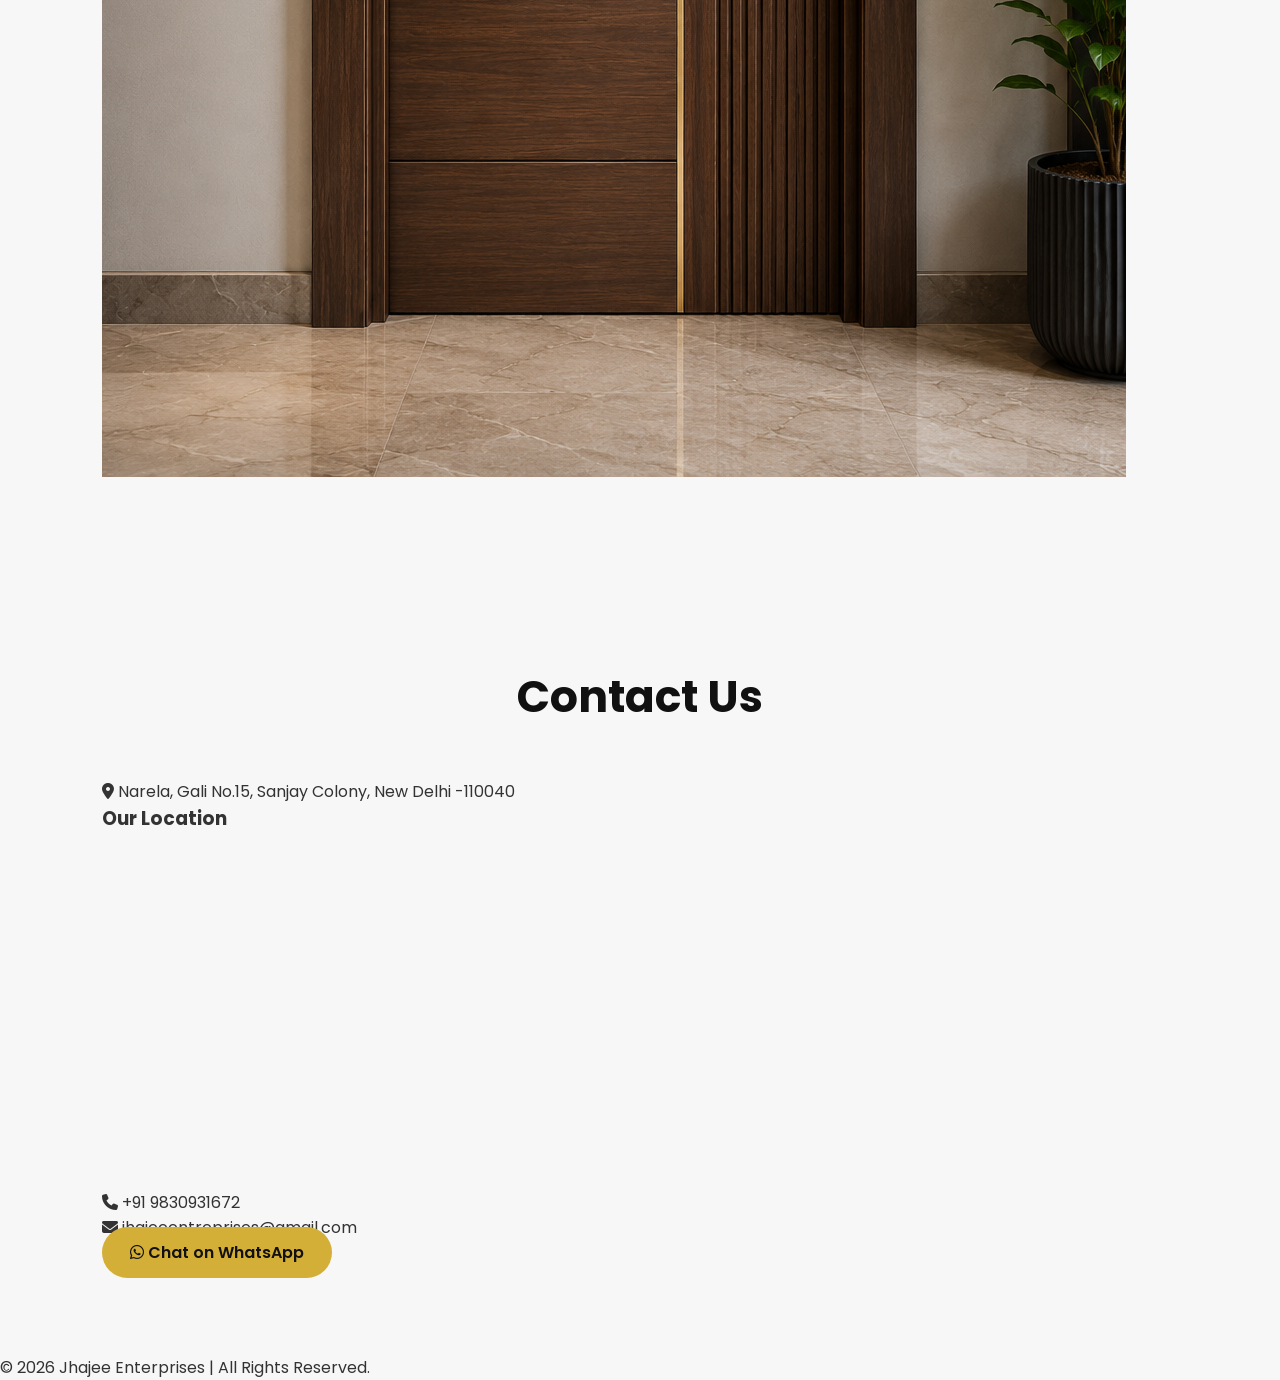
==== commit 054d0551: "index.html" ====
--- a/index.html
+++ b/index.html
@@ -158,7 +158,7 @@
 
 <div class="card">
 
-<img src="images/door4.jpg" alt="Luxury Door">
+<img src="images/door4.png" alt="Luxury Door">
 
 <div class="product-content">
 
--- a/css/style.css
+++ b/css/style.css
@@ -376,3 +376,116 @@
 }
 
 }
+/* ===========================================
+   PRODUCTS
+=========================================== */
+
+.products{
+
+background:#f4f4f4;
+
+}
+
+.product-grid{
+
+display:grid;
+
+grid-template-columns:repeat(auto-fit,minmax(320px,1fr));
+
+gap:35px;
+
+}
+
+.card{
+
+background:#fff;
+
+border-radius:20px;
+
+overflow:hidden;
+
+box-shadow:0 15px 35px rgba(0,0,0,.10);
+
+transition:.4s;
+
+}
+
+.card:hover{
+
+transform:translateY(-12px);
+
+box-shadow:0 25px 55px rgba(0,0,0,.20);
+
+}
+
+.card img{
+
+width:100%;
+
+height:320px;
+
+object-fit:cover;
+
+transition:.4s;
+
+}
+
+.card:hover img{
+
+transform:scale(1.08);
+
+}
+
+.product-content{
+
+padding:25px;
+
+}
+
+.product-content h3{
+
+font-size:28px;
+
+margin-bottom:15px;
+
+color:#111;
+
+}
+
+.product-content p{
+
+color:#666;
+
+line-height:1.8;
+
+margin-bottom:25px;
+
+}
+
+.product-btn{
+
+display:inline-block;
+
+padding:12px 28px;
+
+background:#d4af37;
+
+color:#111;
+
+text-decoration:none;
+
+font-weight:600;
+
+border-radius:40px;
+
+transition:.3s;
+
+}
+
+.product-btn:hover{
+
+background:#111;
+
+color:#fff;
+
+}
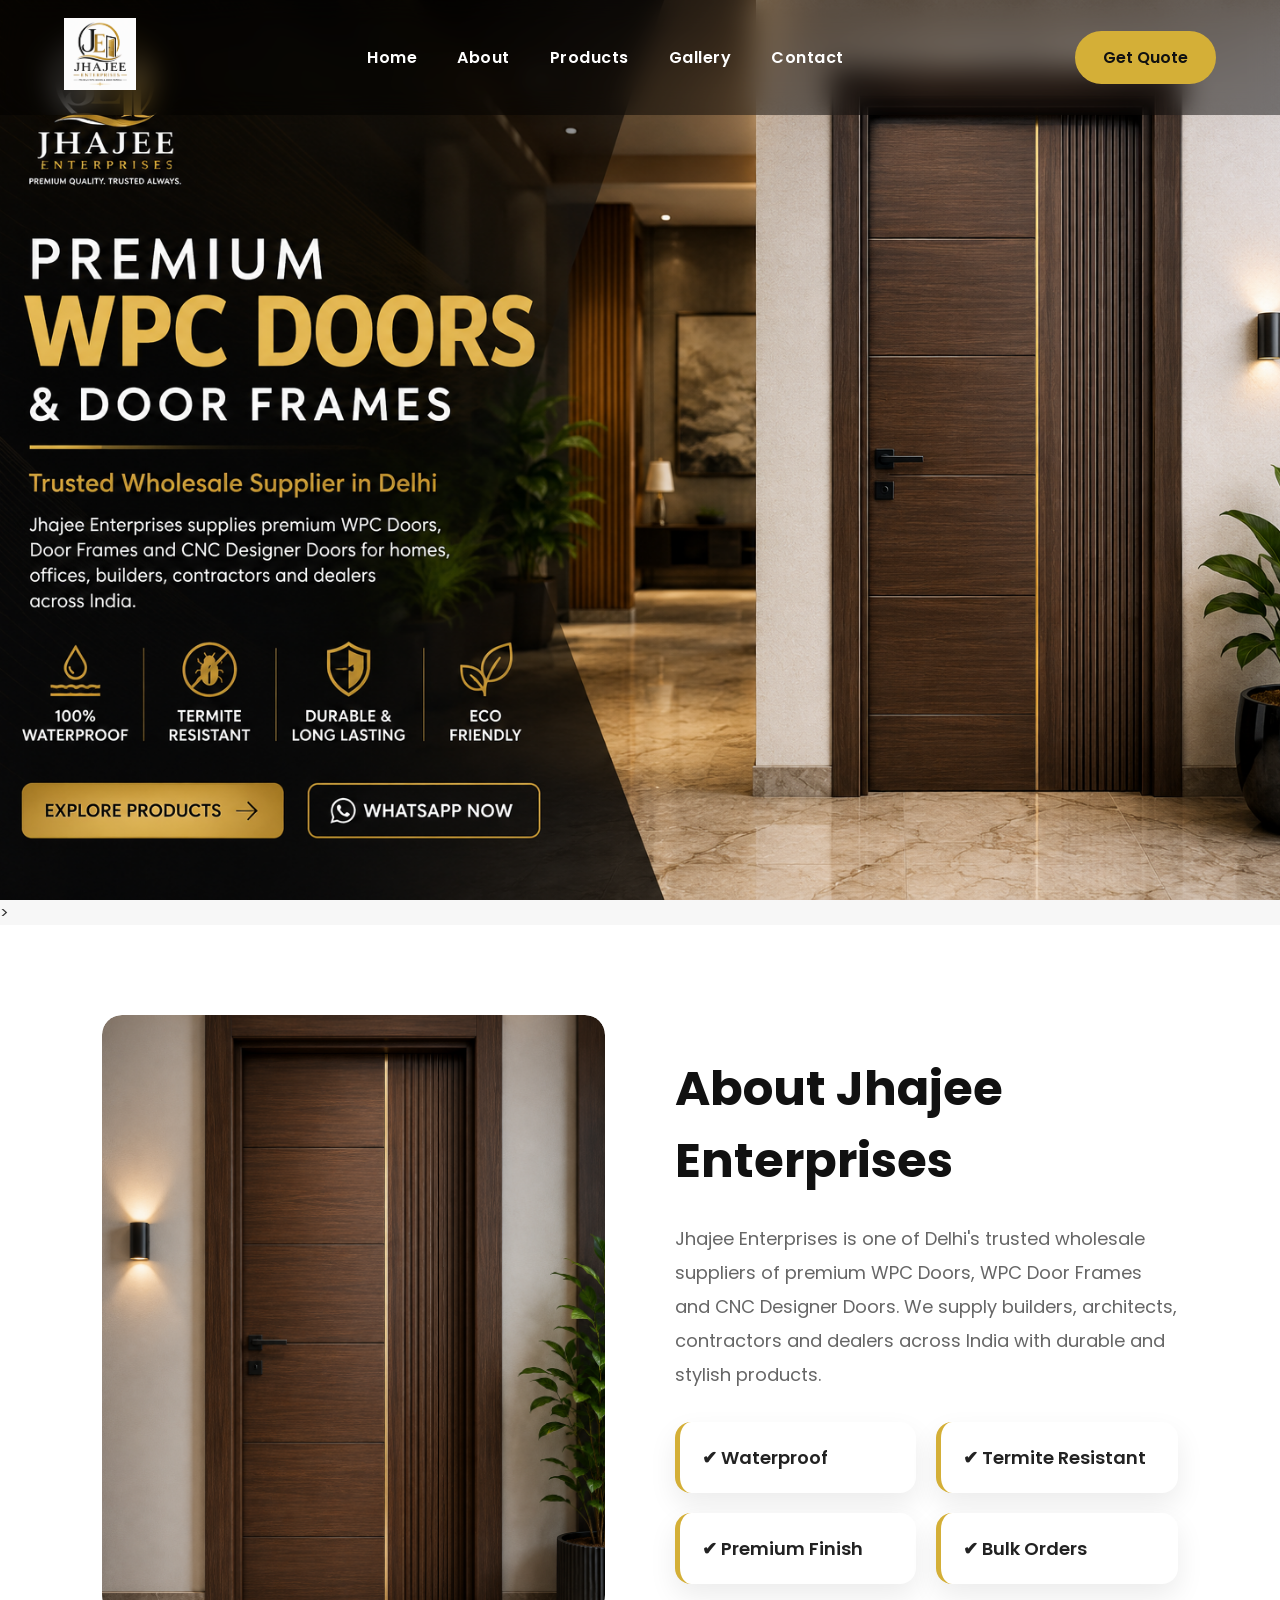
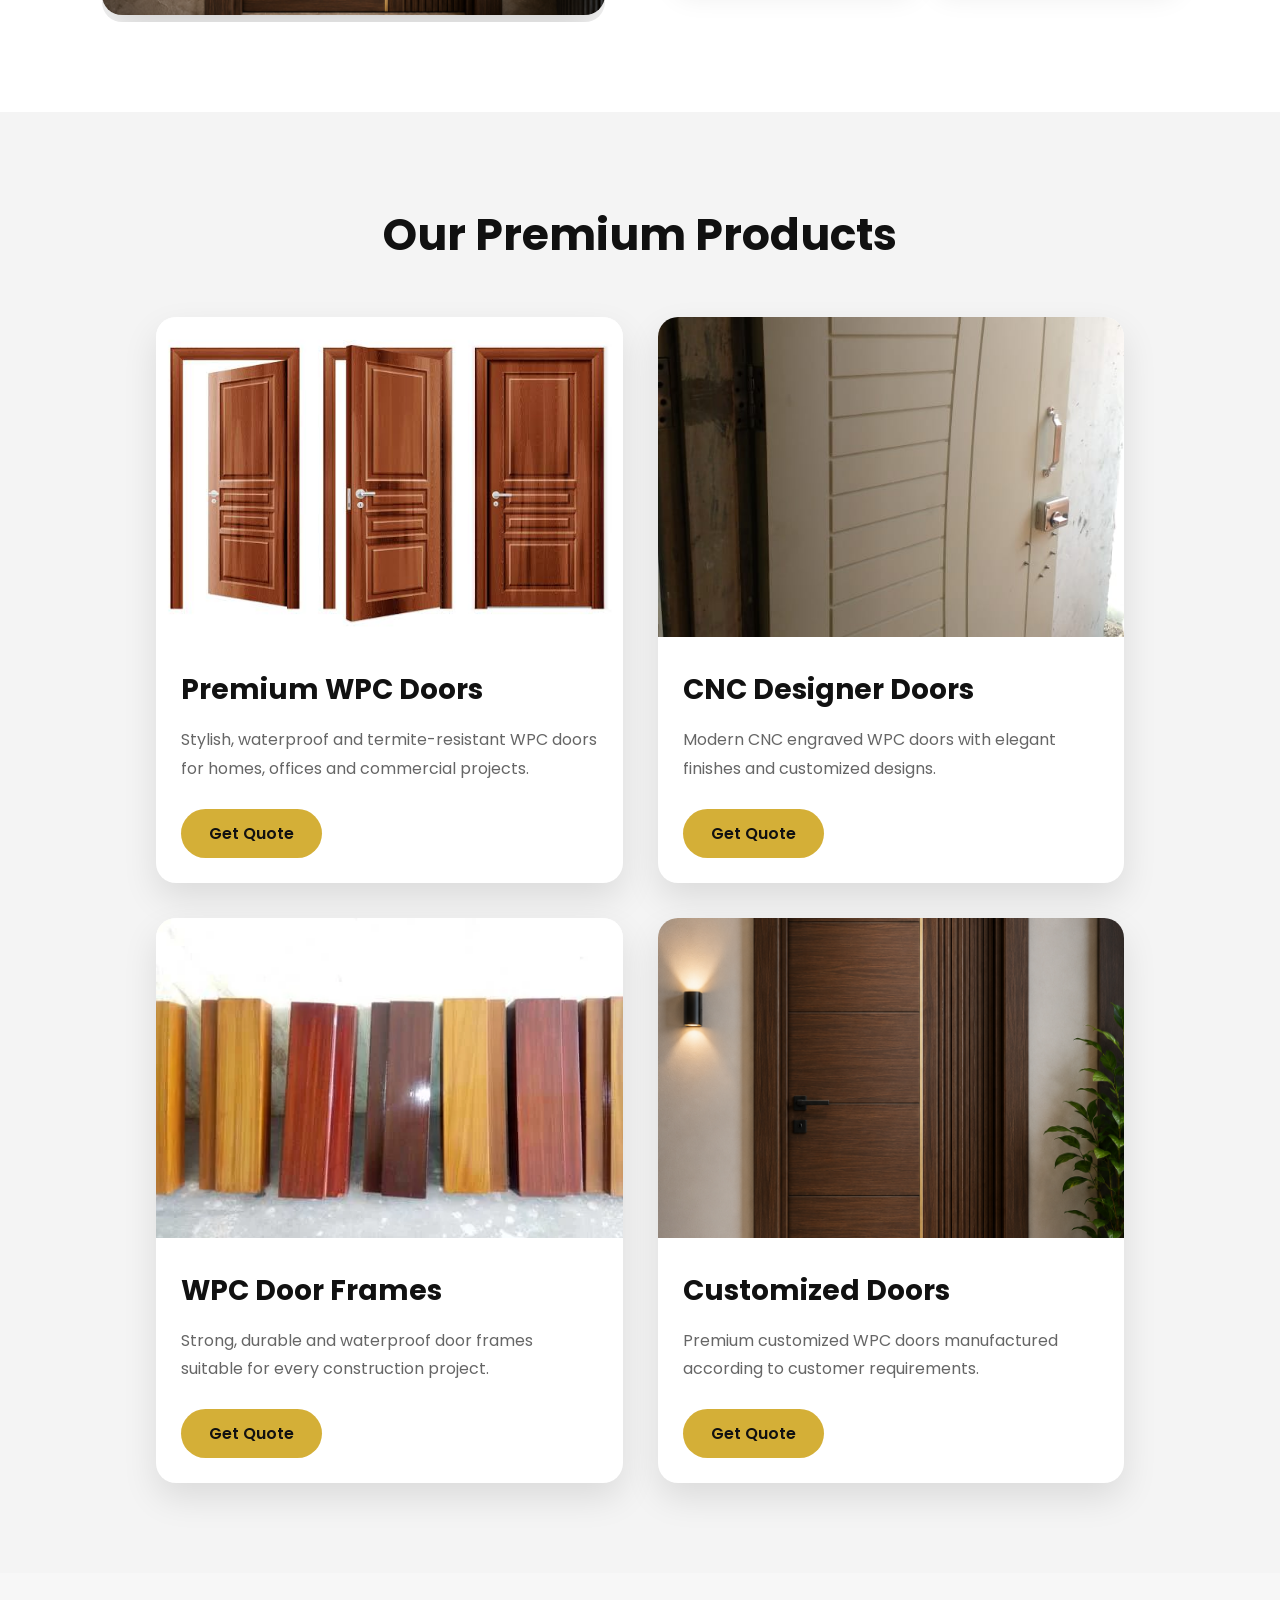
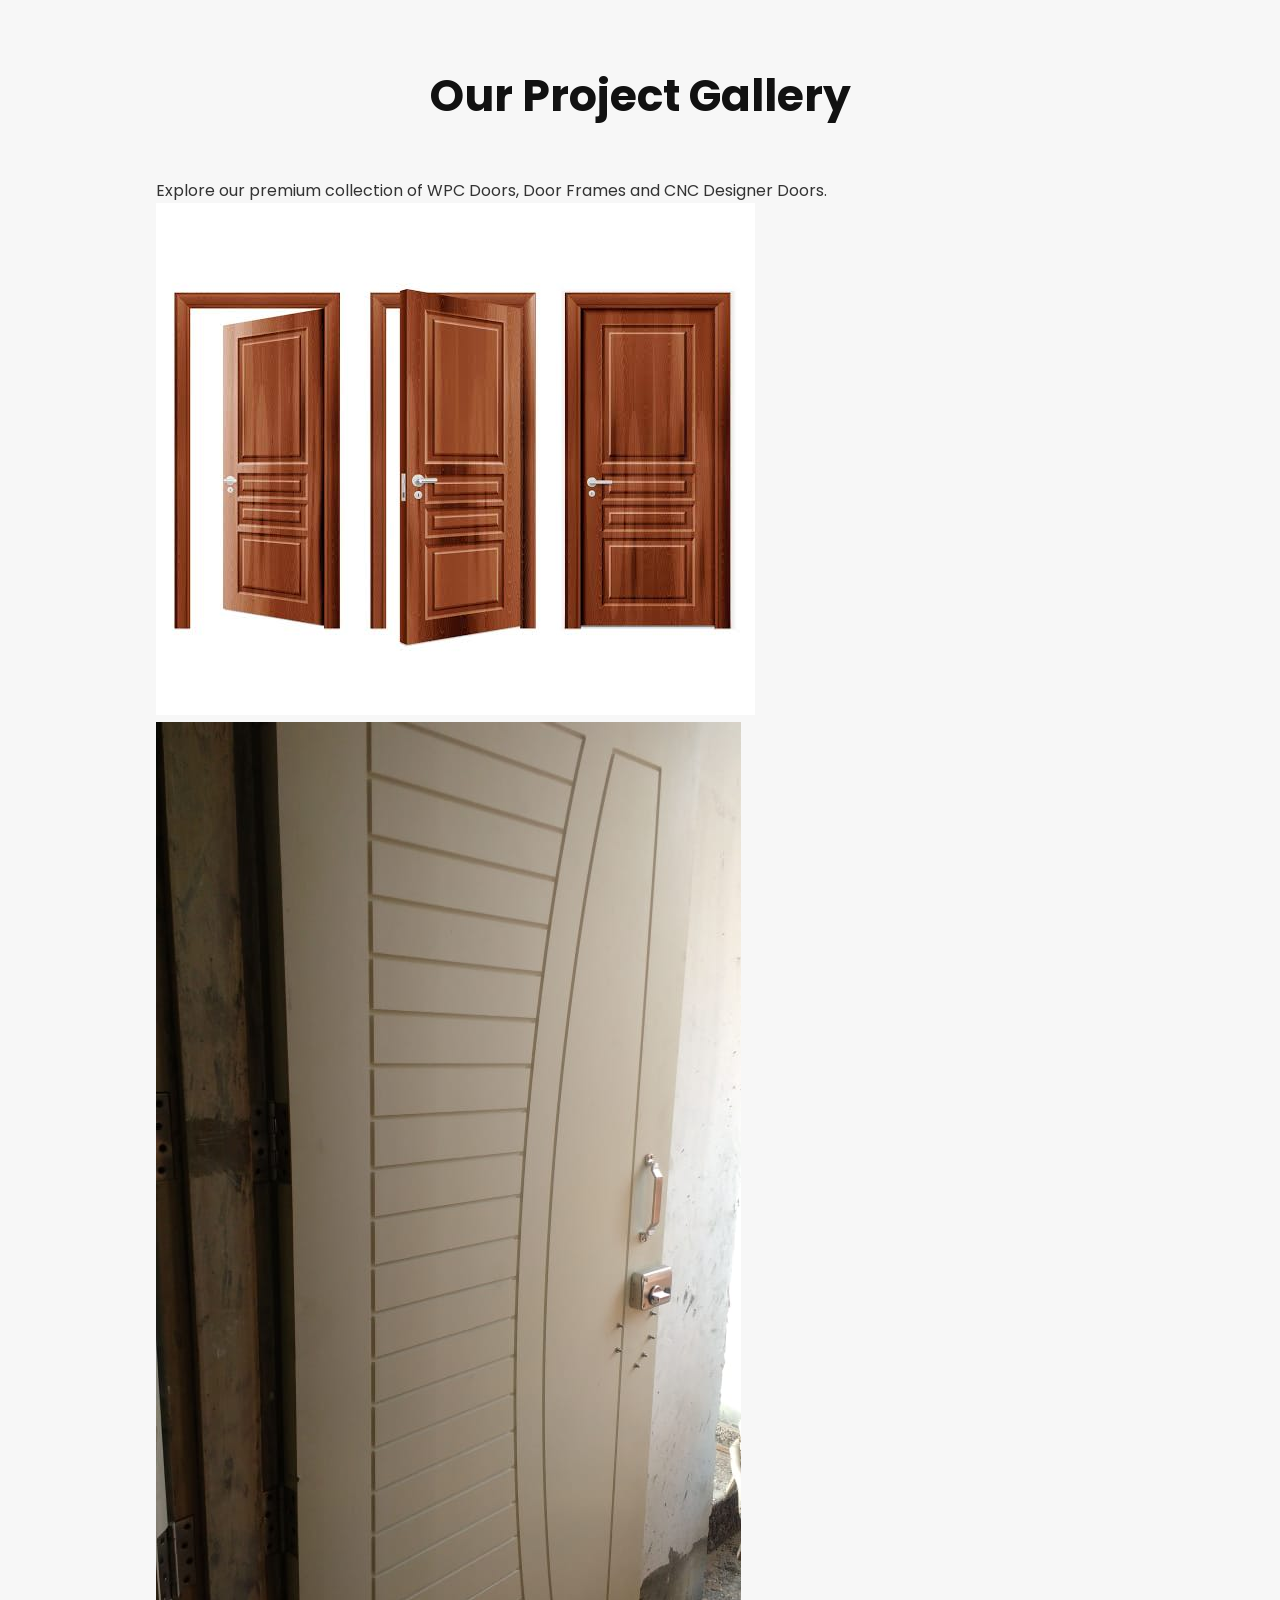
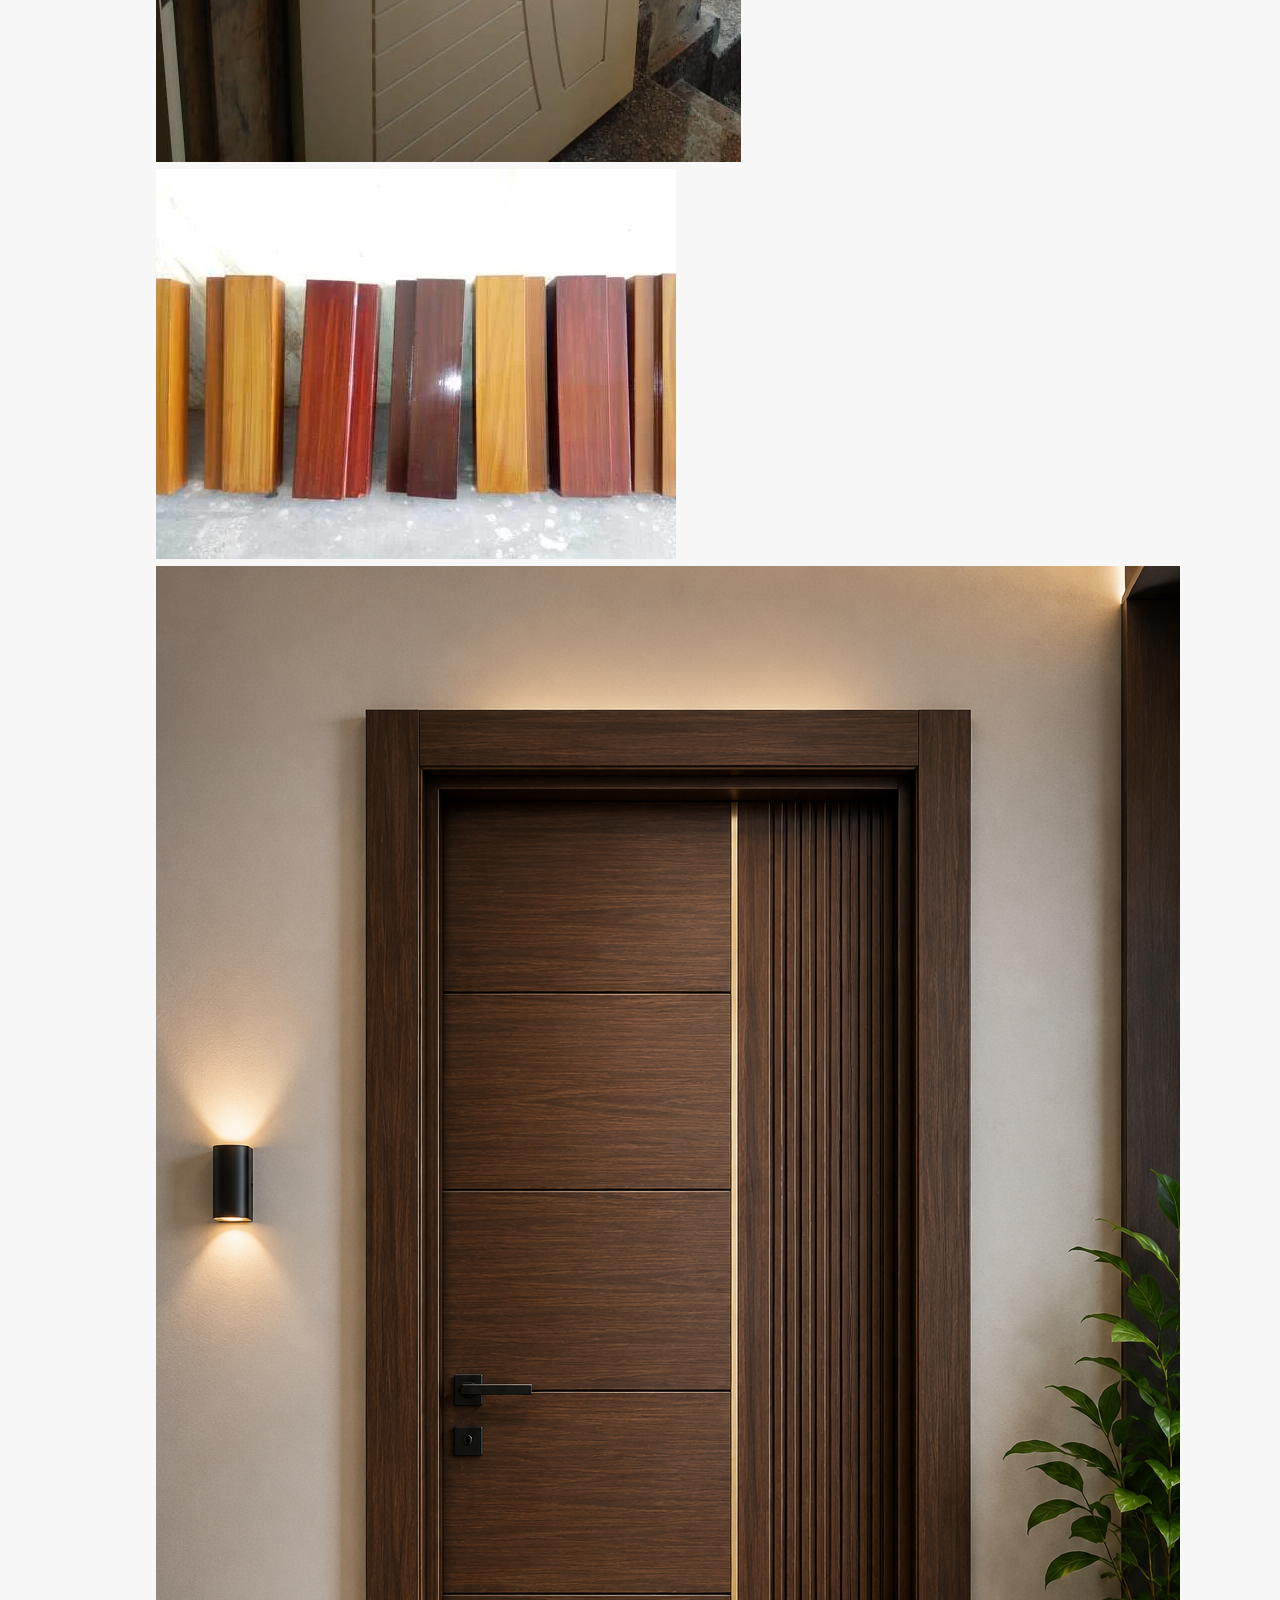
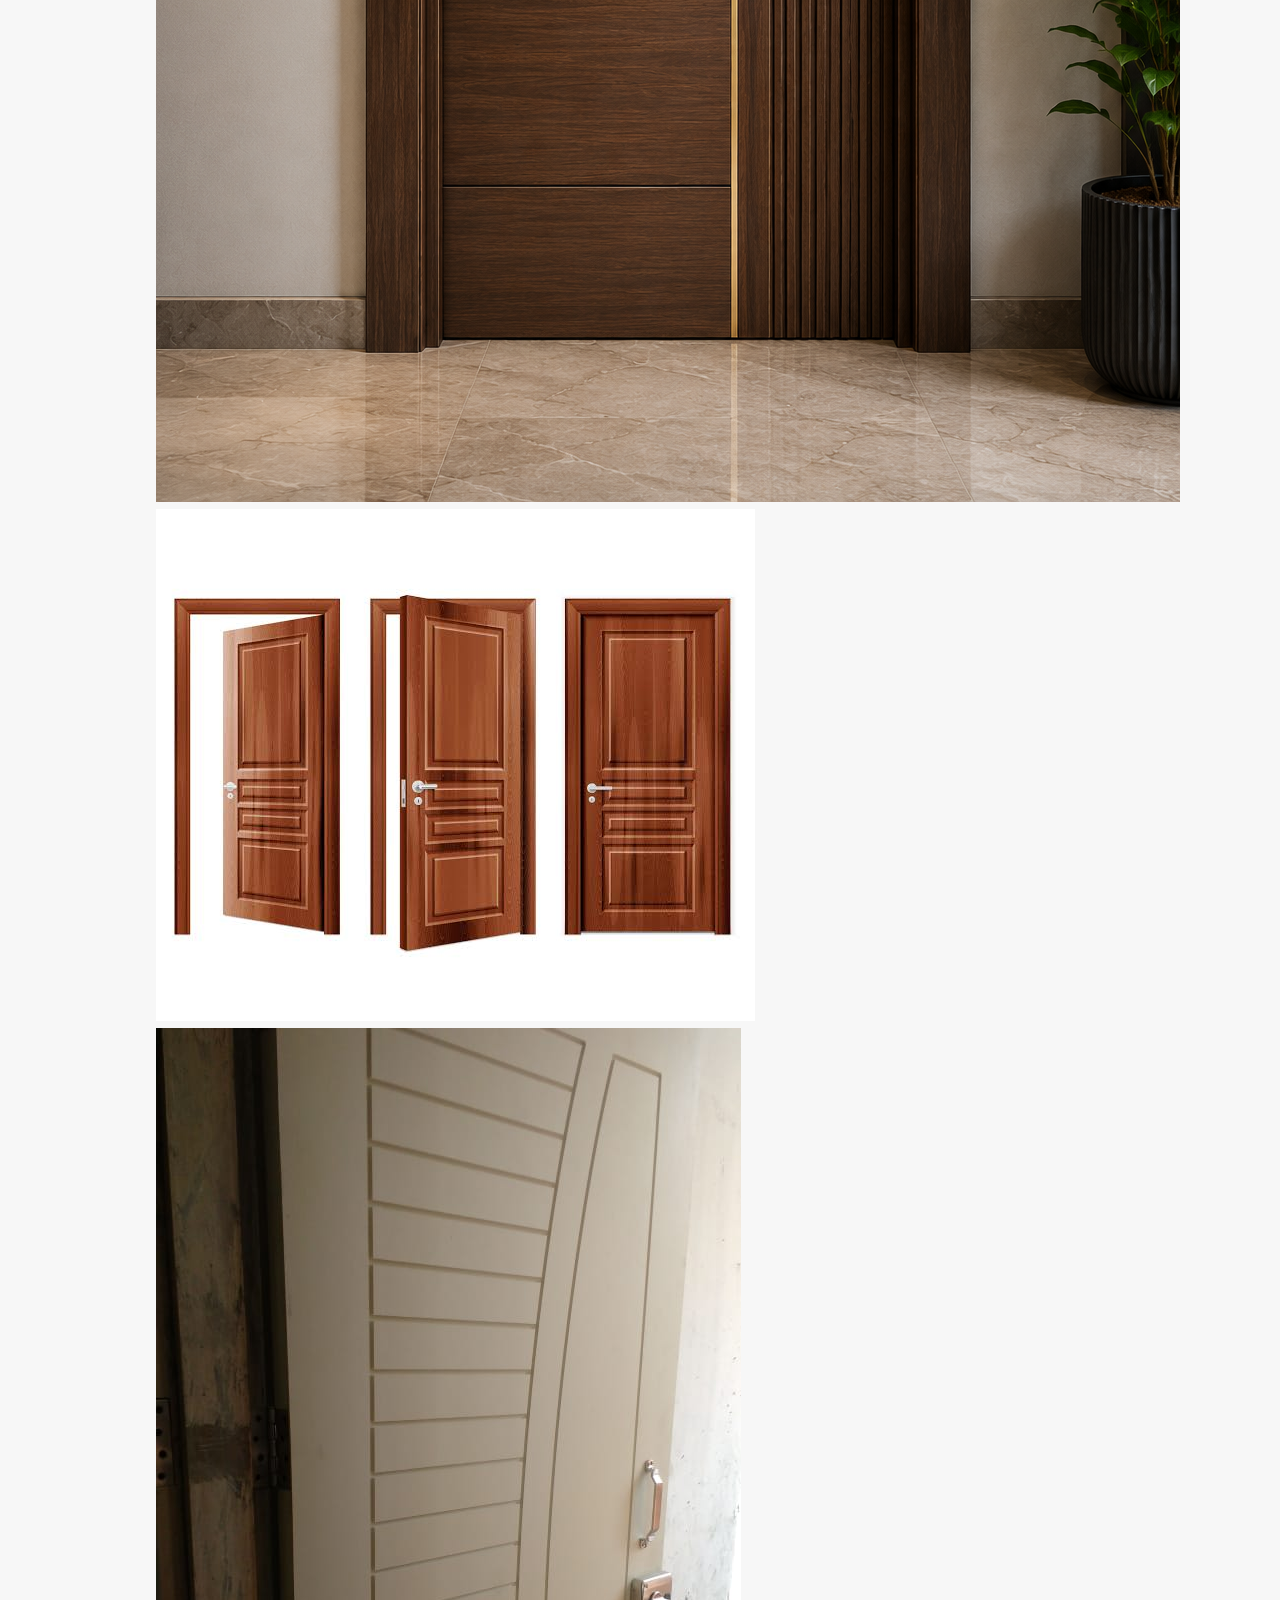
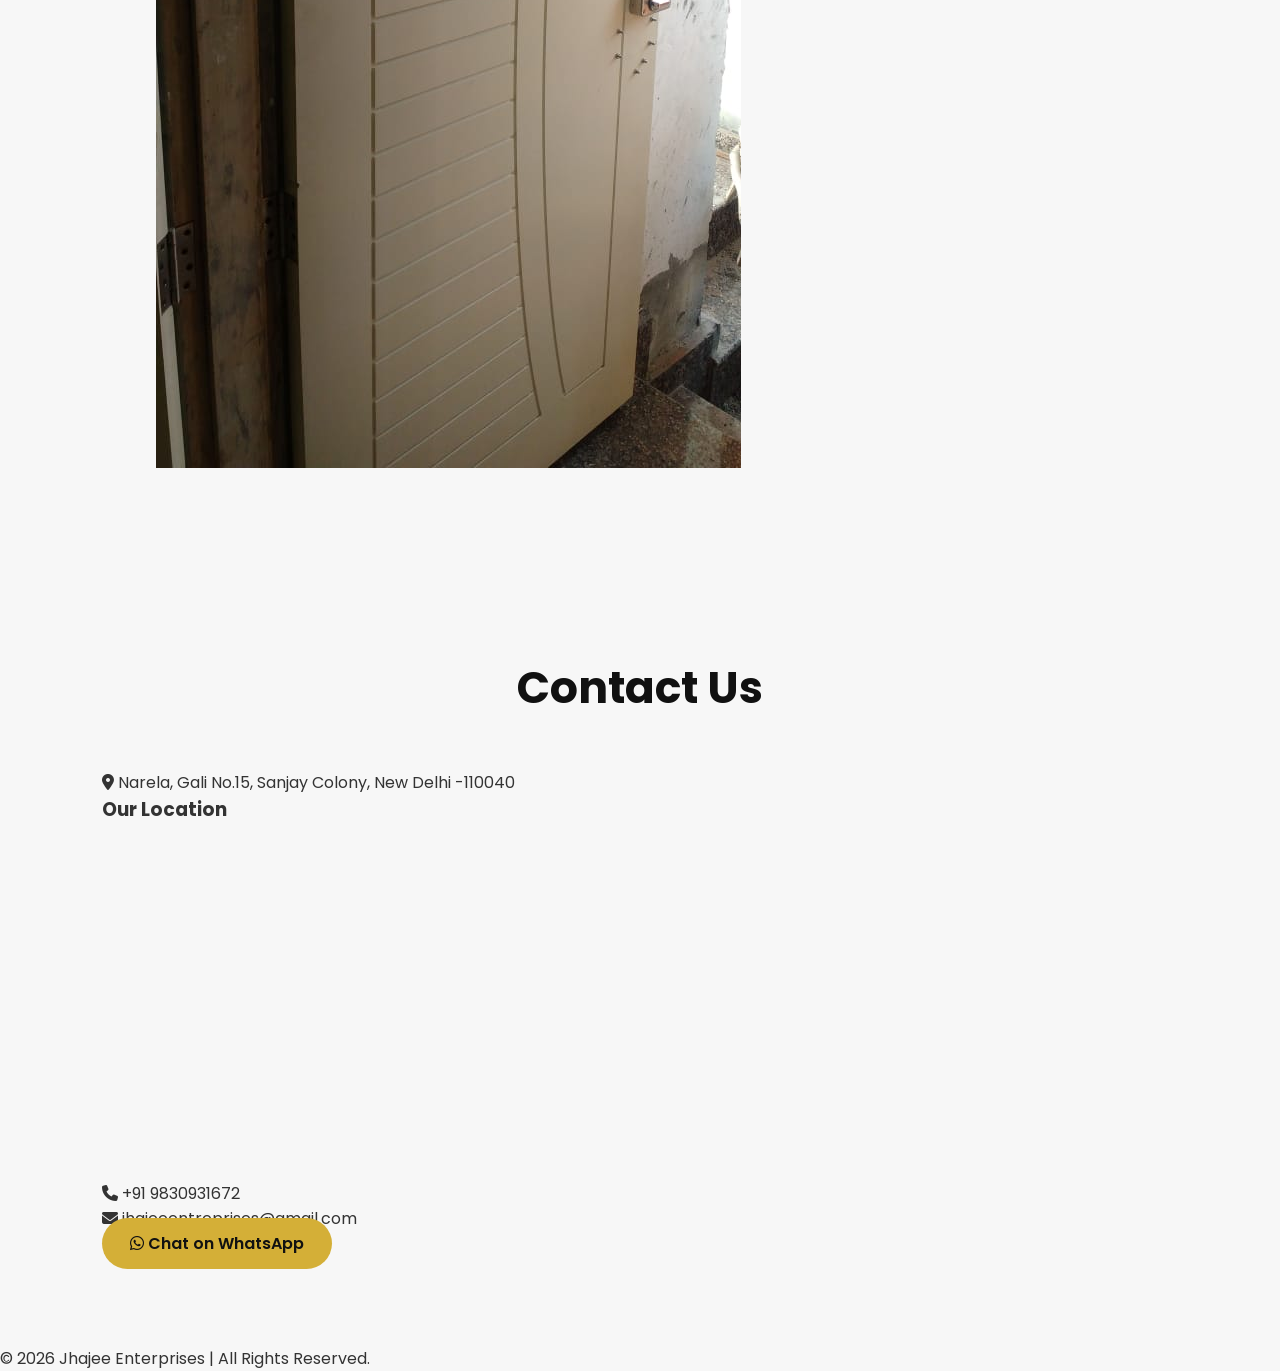
==== commit fa842e21: "index.html" ====
--- a/index.html
+++ b/index.html
@@ -180,18 +180,43 @@
 
 </section>
 
-<section id="gallery" class="gallery">
-
-<h2>Gallery</h2>
+<section class="gallery" id="gallery">
+
+<div class="container">
+
+<h2>Our Project Gallery</h2>
+
+<p class="gallery-subtitle">
+Explore our premium collection of WPC Doors, Door Frames and CNC Designer Doors.
+</p>
 
 <div class="gallery-grid">
 
-<img src="images/door1.jpg">
-
-<img src="images/door2.jpg">
-
-<img src="images/door3.jpg">
-<img src="images/door4.png">
+<div class="gallery-item">
+<img src="images/door1.jpg" alt="Premium WPC Door">
+</div>
+
+<div class="gallery-item">
+<img src="images/door2.jpg" alt="Designer Door">
+</div>
+
+<div class="gallery-item">
+<img src="images/door3.jpg" alt="Door Frame">
+</div>
+
+<div class="gallery-item">
+<img src="images/door4.png" alt="Luxury WPC Door">
+</div>
+
+<div class="gallery-item">
+<img src="images/door1.jpg" alt="Modern Door">
+</div>
+
+<div class="gallery-item">
+<img src="images/door2.jpg" alt="Premium CNC Door">
+</div>
+
+</div>
 
 </div>
 
@@ -230,6 +255,6 @@
 </footer>
 
 <script src="js/script.js"></script>
-
+<script src="js/gallery.js"></script>
 </body>
 </html>
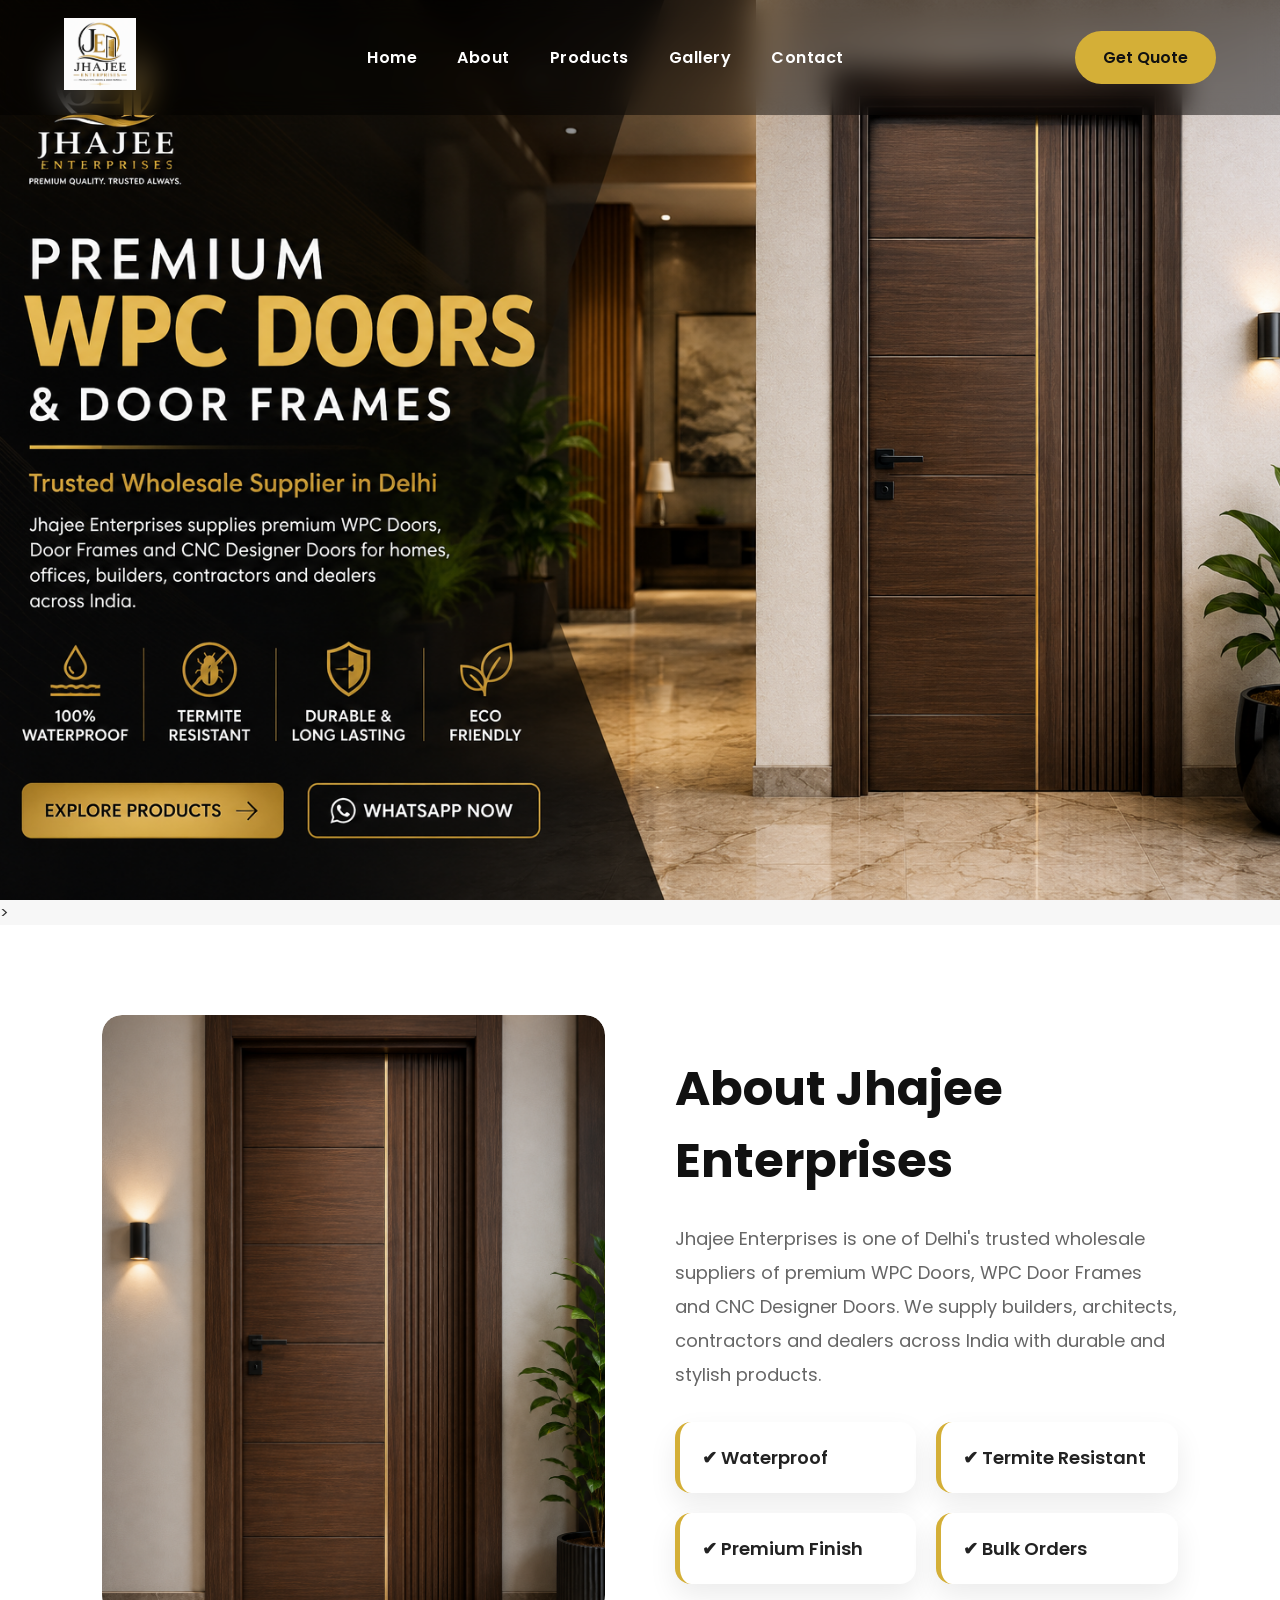
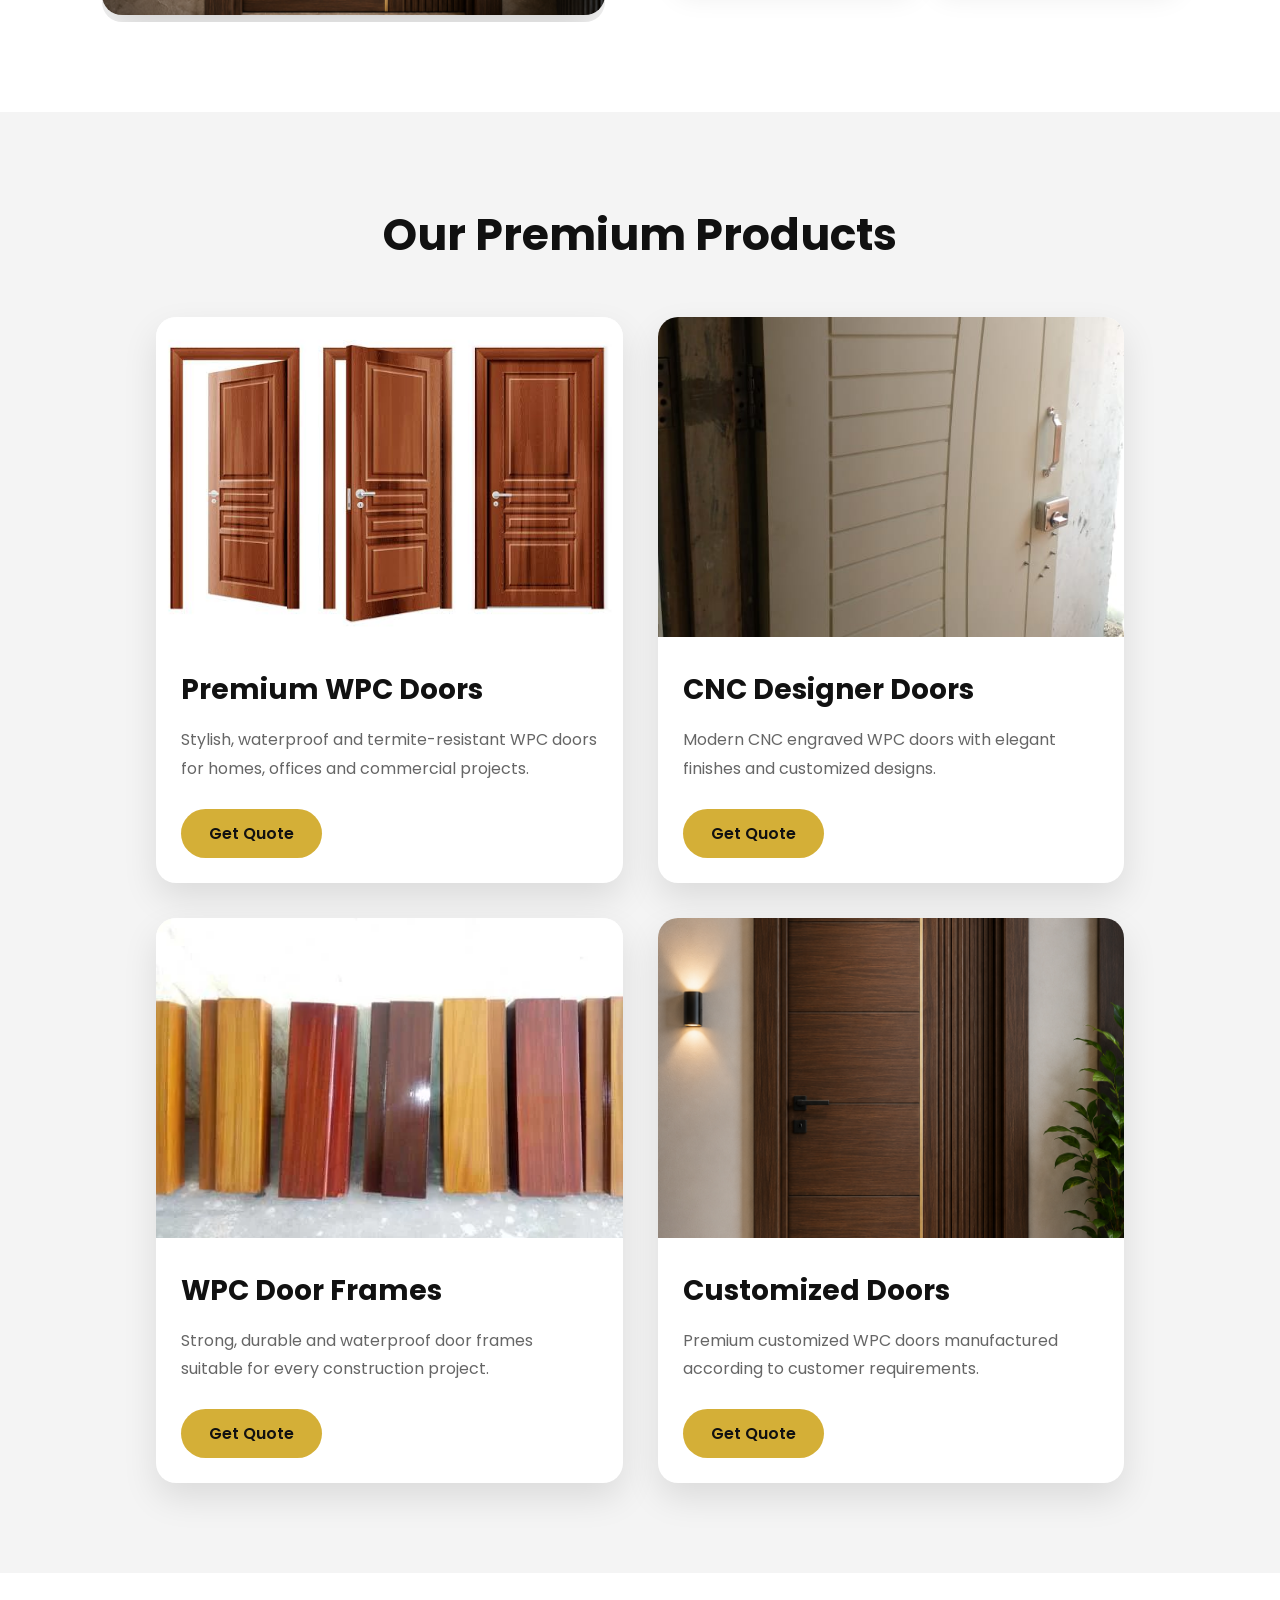
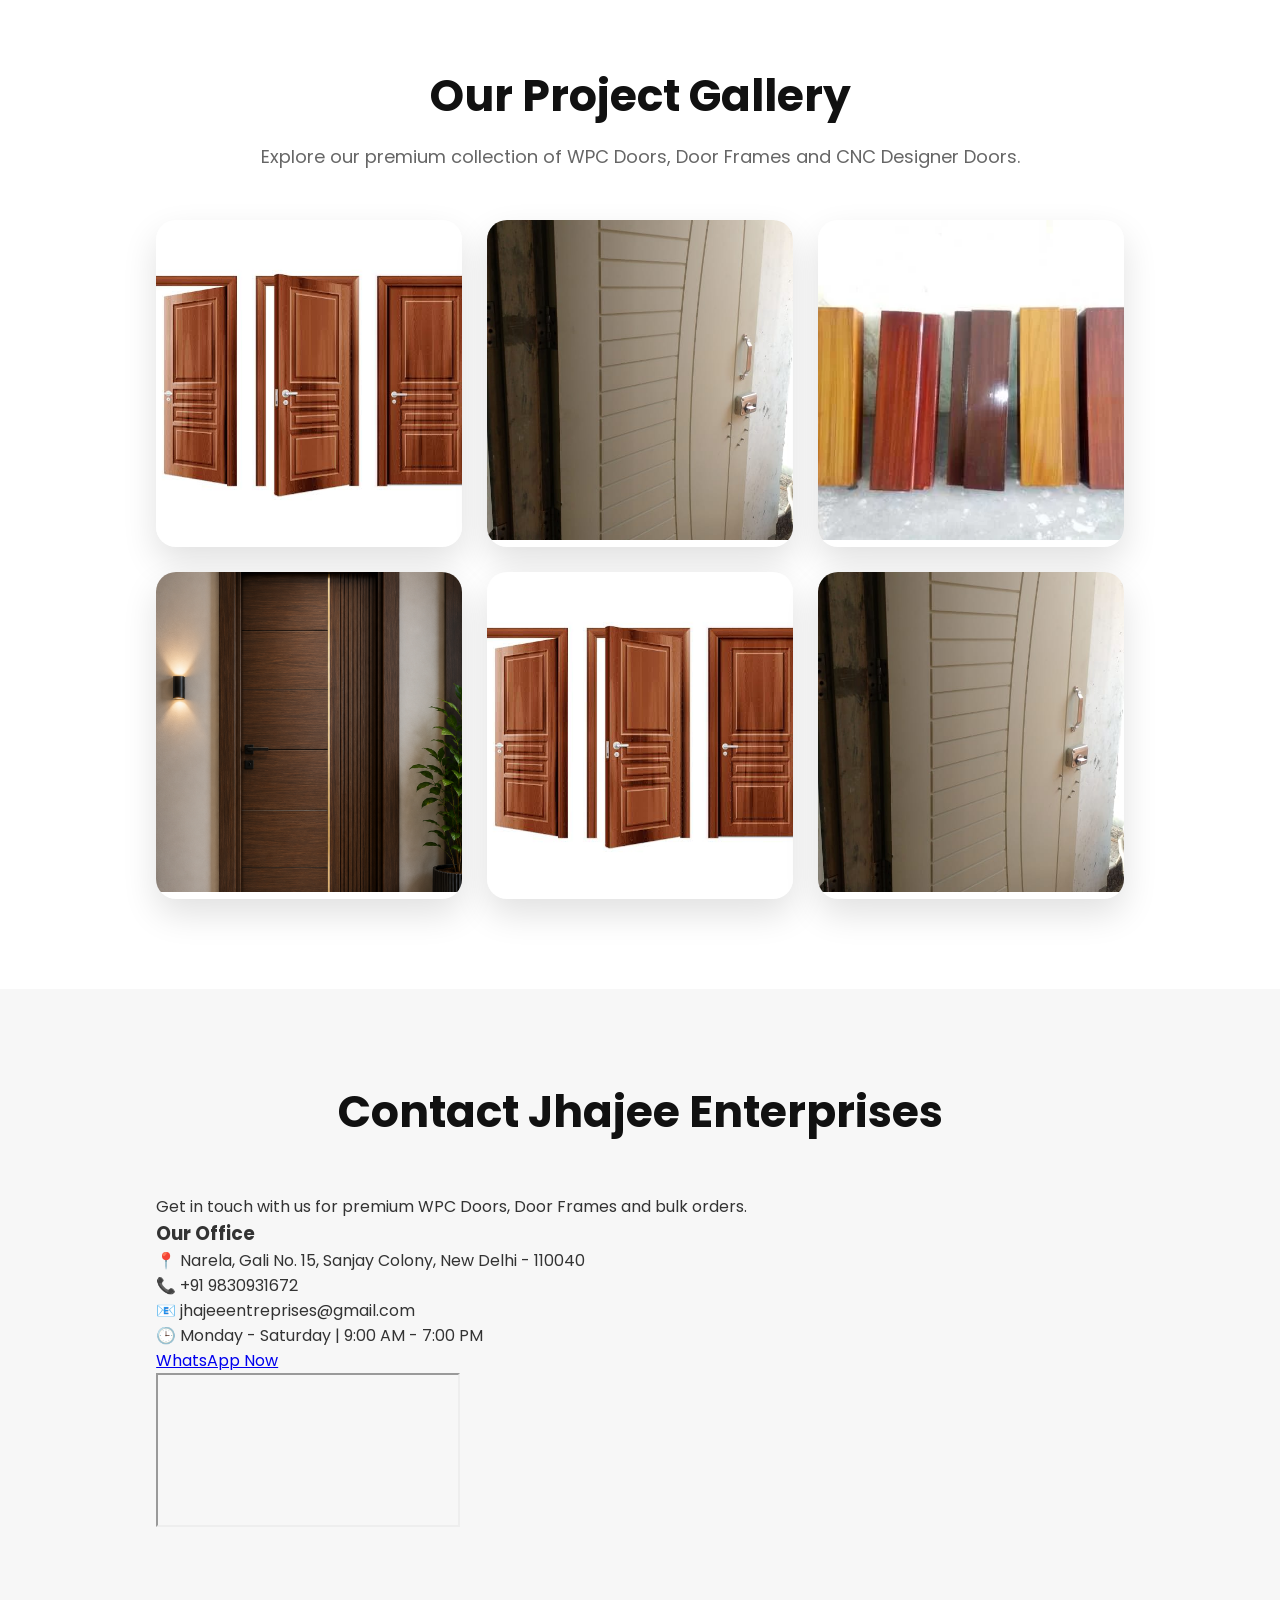
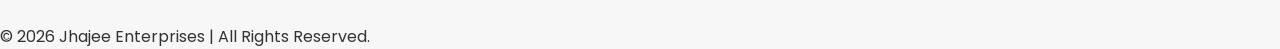
==== commit 35ca5512: "index.html" ====
--- a/index.html
+++ b/index.html
@@ -222,29 +222,49 @@
 
 </section>
 
-<section id="contact" class="contact">
-
-<h2>Contact Us</h2>
-
-<p><i class="fa-solid fa-location-dot"></i> Narela, Gali No.15, Sanjay Colony, New Delhi -110040</p>
-    <h3>Our Location</h3>
+<section class="contact" id="contact">
+
+<div class="container">
+
+<h2>Contact Jhajee Enterprises</h2>
+
+<p class="contact-subtitle">
+Get in touch with us for premium WPC Doors, Door Frames and bulk orders.
+</p>
+
+<div class="contact-grid">
+
+<div class="contact-info">
+
+<h3>Our Office</h3>
+
+<p>📍 Narela, Gali No. 15, Sanjay Colony, New Delhi - 110040</p>
+
+<p>📞 +91 9830931672</p>
+
+<p>📧 jhajeeentreprises@gmail.com</p>
+
+<p>🕒 Monday - Saturday | 9:00 AM - 7:00 PM</p>
+
+<a href="https://wa.me/919830931672" class="contact-btn">
+WhatsApp Now
+</a>
+
+</div>
+
+<div class="contact-map">
 
 <iframe
 src="https://www.google.com/maps?q=Narela%20Gali%20No%2015%20Sanjay%20Colony%20New%20Delhi%20110040&output=embed"
-width="100%"
-height="350"
-style="border:0;border-radius:10px;"
-allowfullscreen=""
-loading="lazy">
+loading="lazy"
+allowfullscreen>
 </iframe>
 
-<p><i class="fa-solid fa-phone"></i> +91 9830931672</p>
-
-<p><i class="fa-solid fa-envelope"></i> jhajeeentreprises@gmail.com</p>
-
-<a href="https://wa.me/919830931672" class="btn">
-<i class="fa-brands fa-whatsapp"></i> Chat on WhatsApp
-</a>
+</div>
+
+</div>
+
+</div>
 
 </section>
 
--- a/css/style.css
+++ b/css/style.css
@@ -489,3 +489,78 @@
 color:#fff;
 
 }
+/* ===========================================
+   PREMIUM GALLERY
+=========================================== */
+
+.gallery{
+
+background:#fff;
+
+}
+
+.gallery h2{
+
+margin-bottom:15px;
+
+}
+
+.gallery-subtitle{
+
+text-align:center;
+
+font-size:18px;
+
+color:#666;
+
+margin-bottom:50px;
+
+}
+
+.gallery-grid{
+
+display:grid;
+
+grid-template-columns:repeat(auto-fit,minmax(300px,1fr));
+
+gap:25px;
+
+}
+
+.gallery-item{
+
+overflow:hidden;
+
+border-radius:20px;
+
+cursor:pointer;
+
+box-shadow:0 15px 35px rgba(0,0,0,.12);
+
+transition:.4s;
+
+}
+
+.gallery-item:hover{
+
+transform:translateY(-10px);
+
+}
+
+.gallery-item img{
+
+width:100%;
+
+height:320px;
+
+object-fit:cover;
+
+transition:.5s;
+
+}
+
+.gallery-item:hover img{
+
+transform:scale(1.1);
+
+}
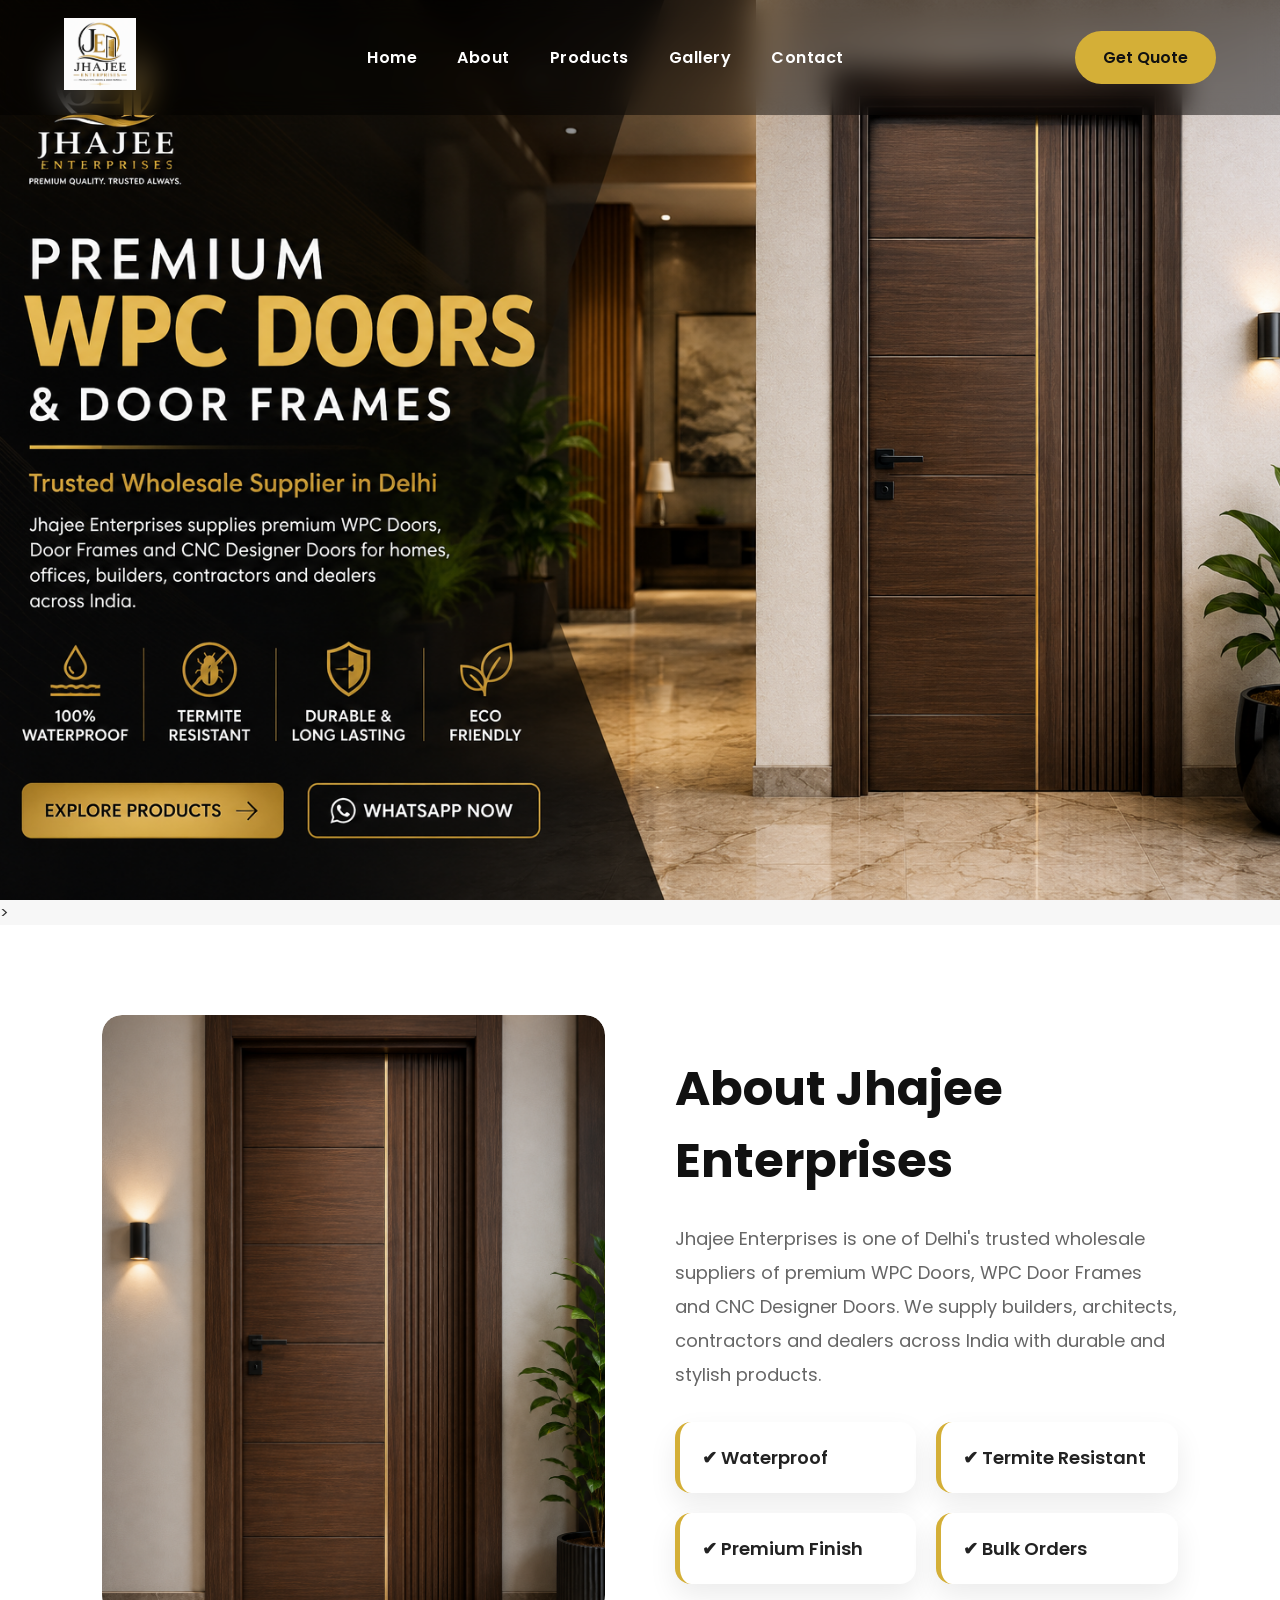
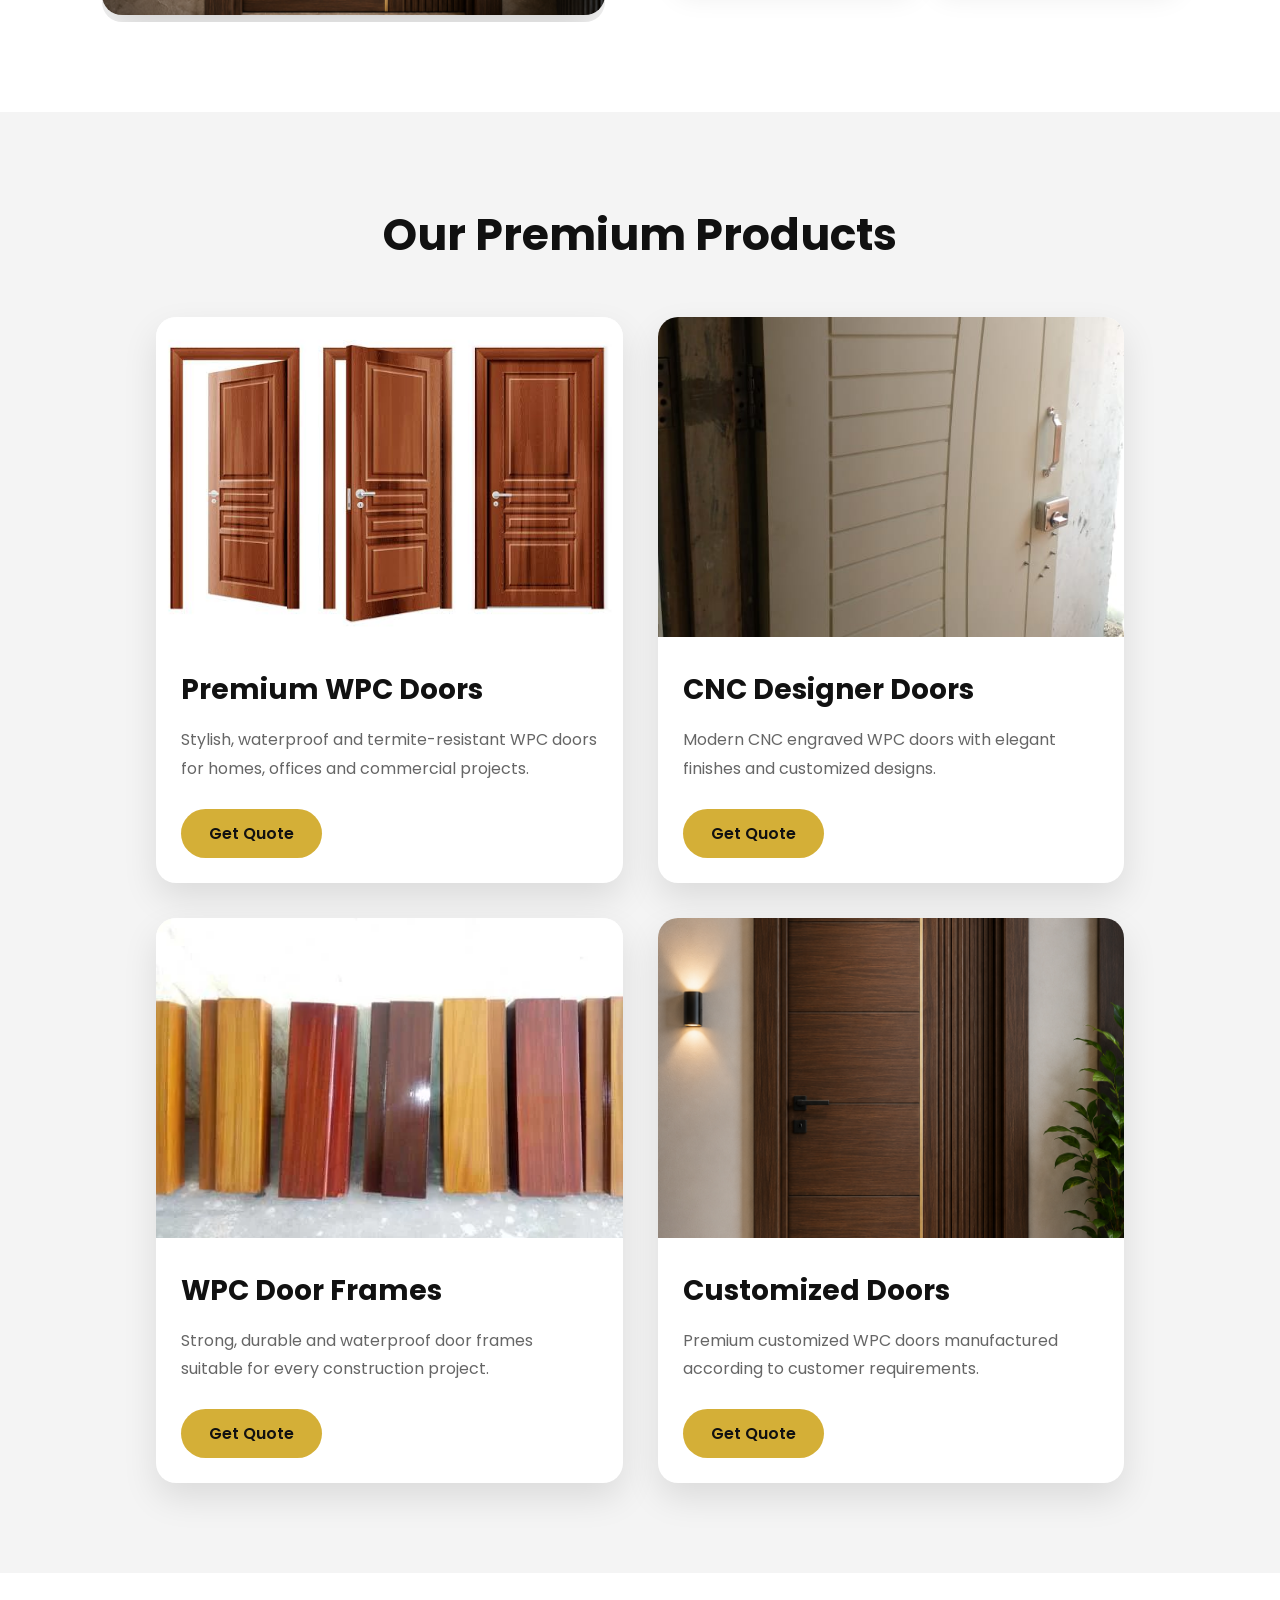
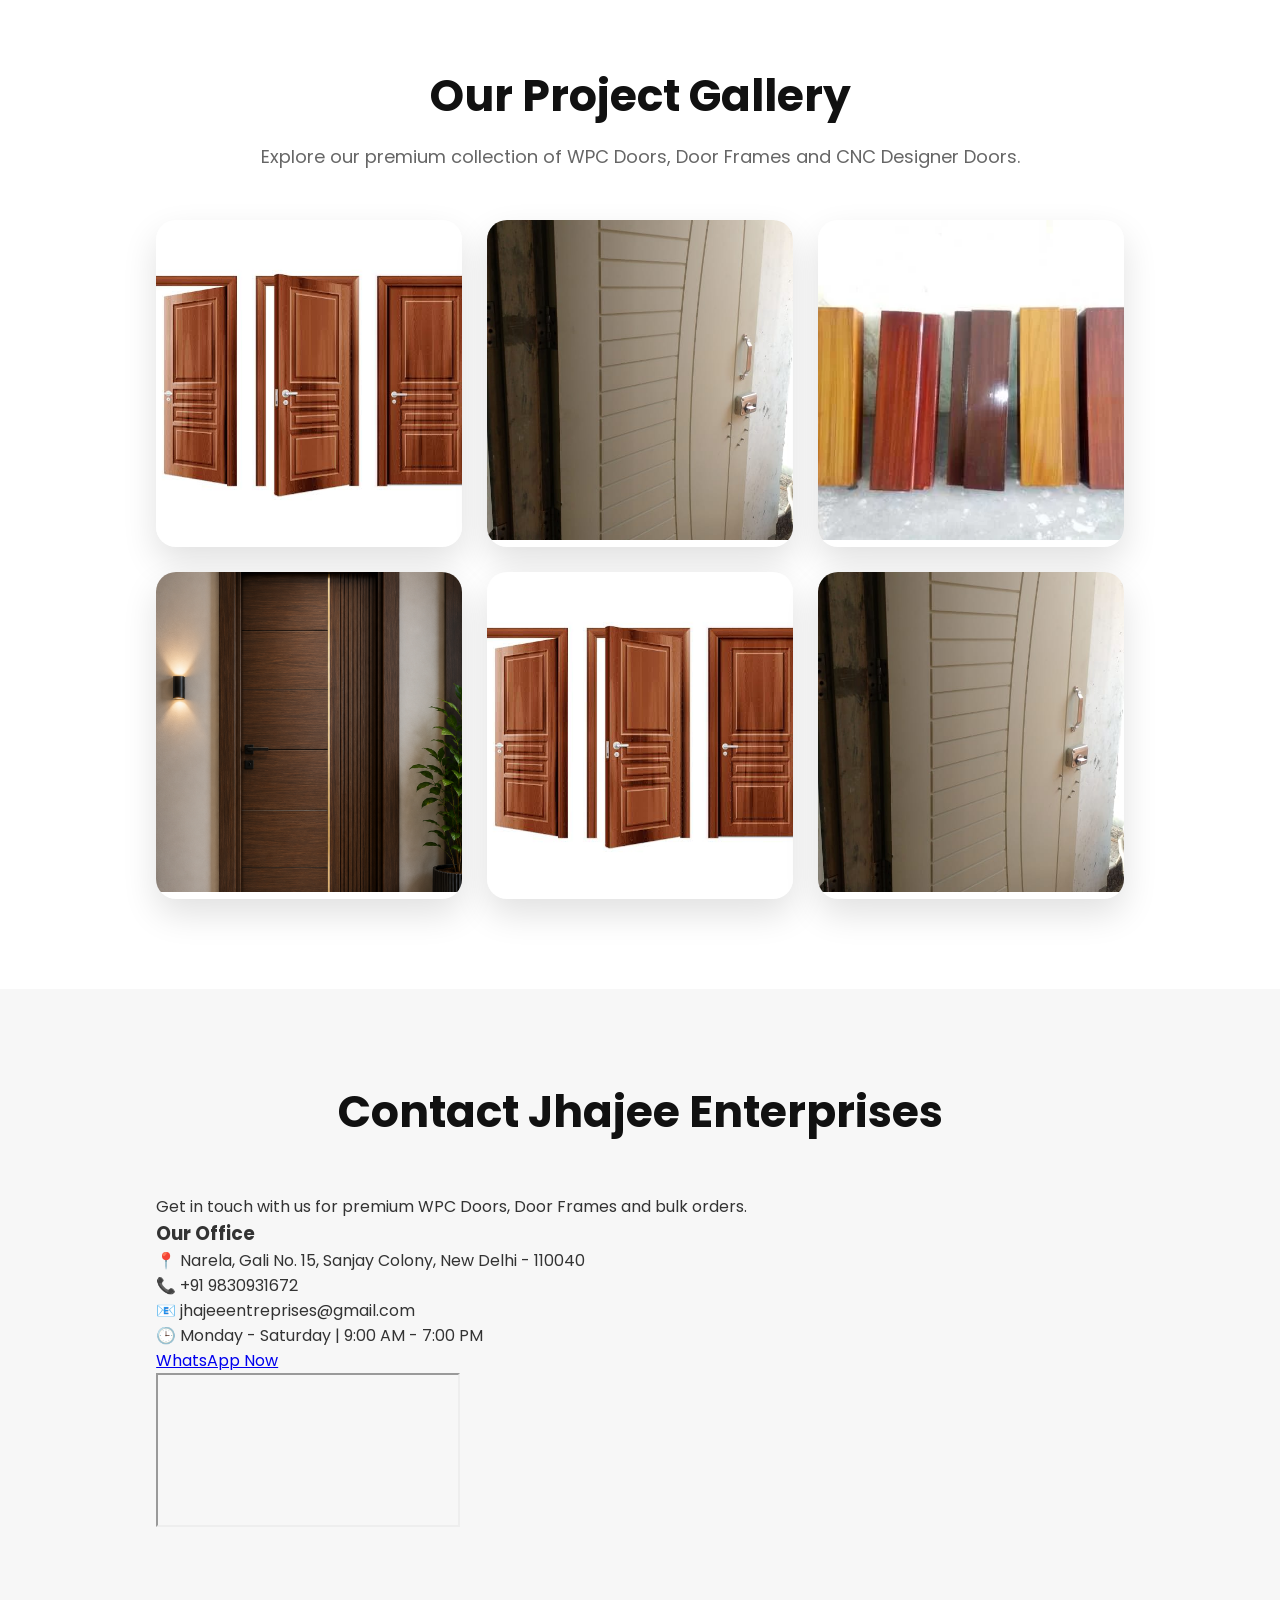
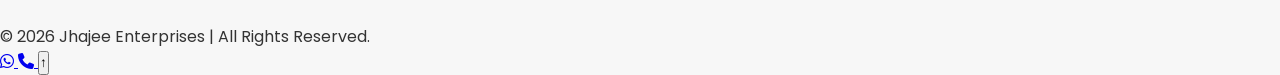
==== commit d5bcb3e1: "index.html" ====
--- a/index.html
+++ b/index.html
@@ -276,5 +276,16 @@
 
 <script src="js/script.js"></script>
 <script src="js/gallery.js"></script>
+    <a href="https://wa.me/919830931672" class="floating-whatsapp">
+<i class="fab fa-whatsapp"></i>
+</a>
+
+<a href="tel:+919830931672" class="floating-call">
+<i class="fas fa-phone"></i>
+</a>
+
+<button id="topBtn">
+↑
+</button>
 </body>
 </html>
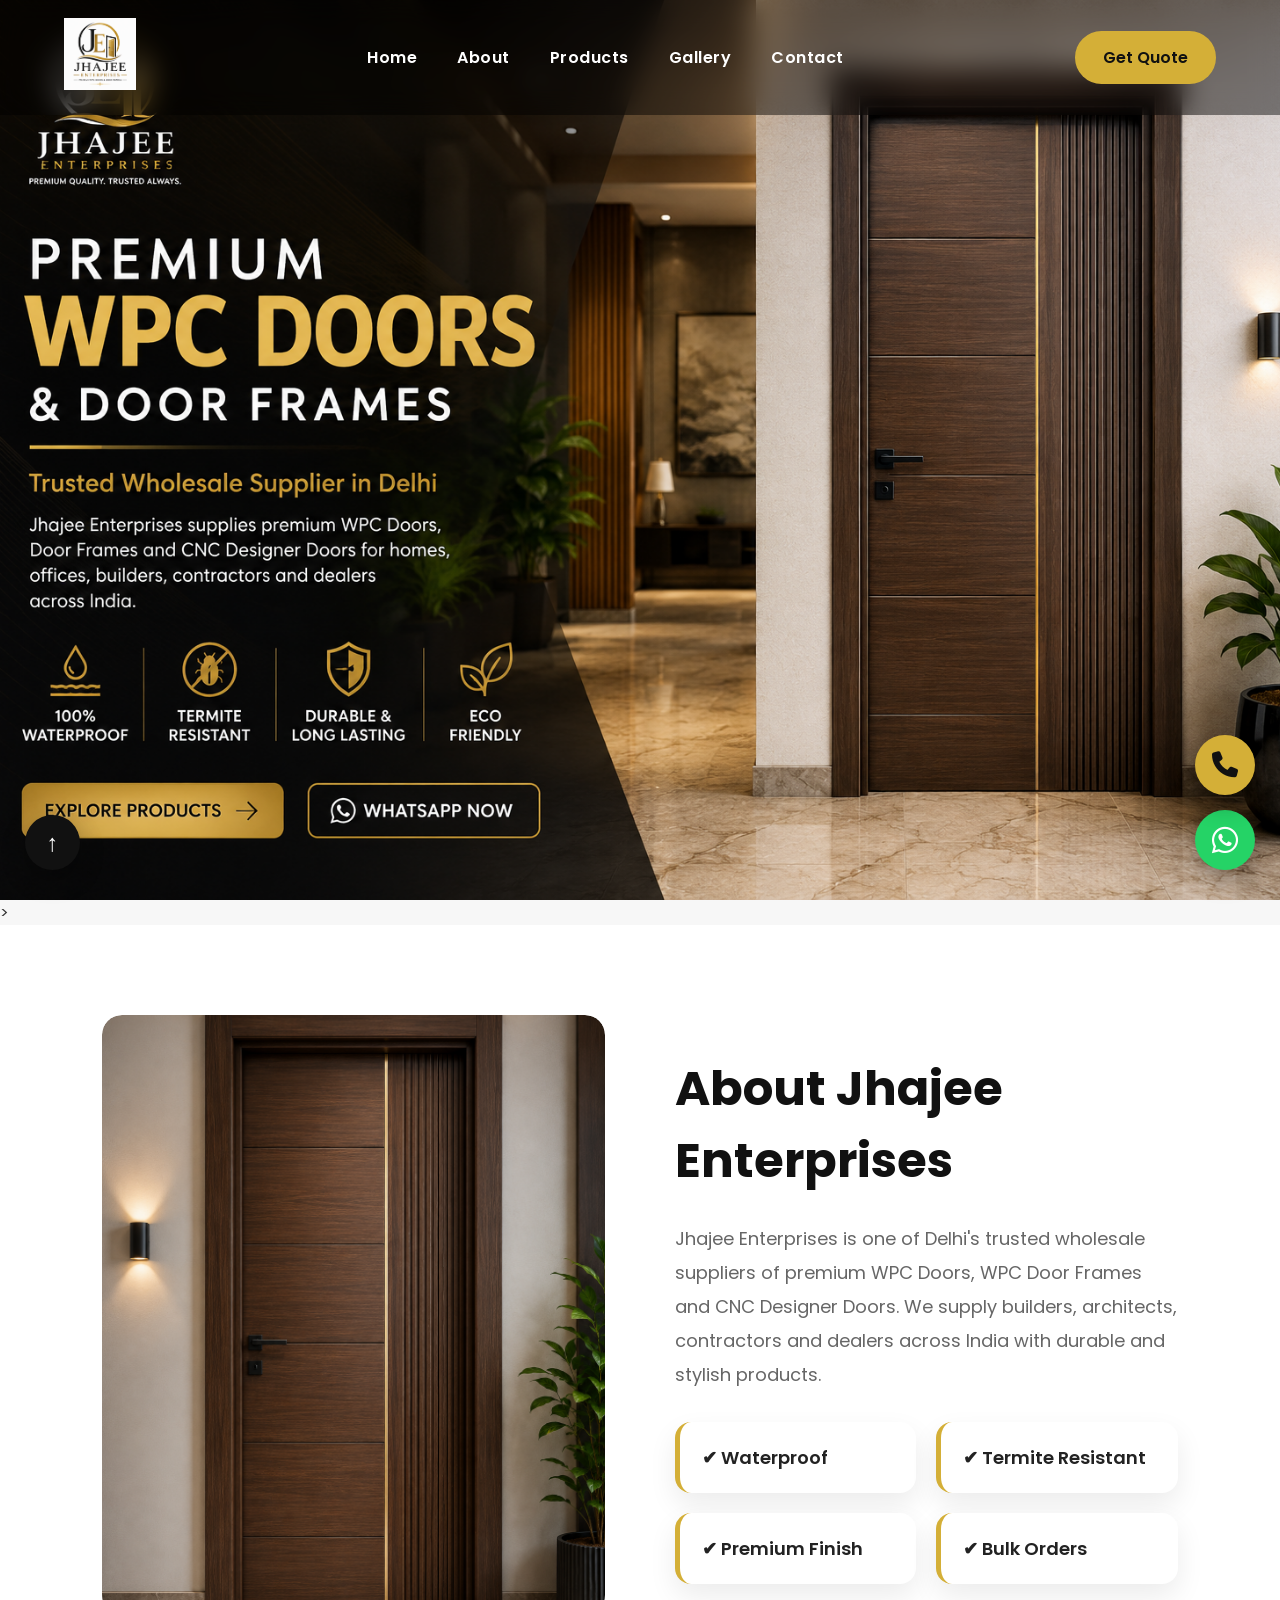
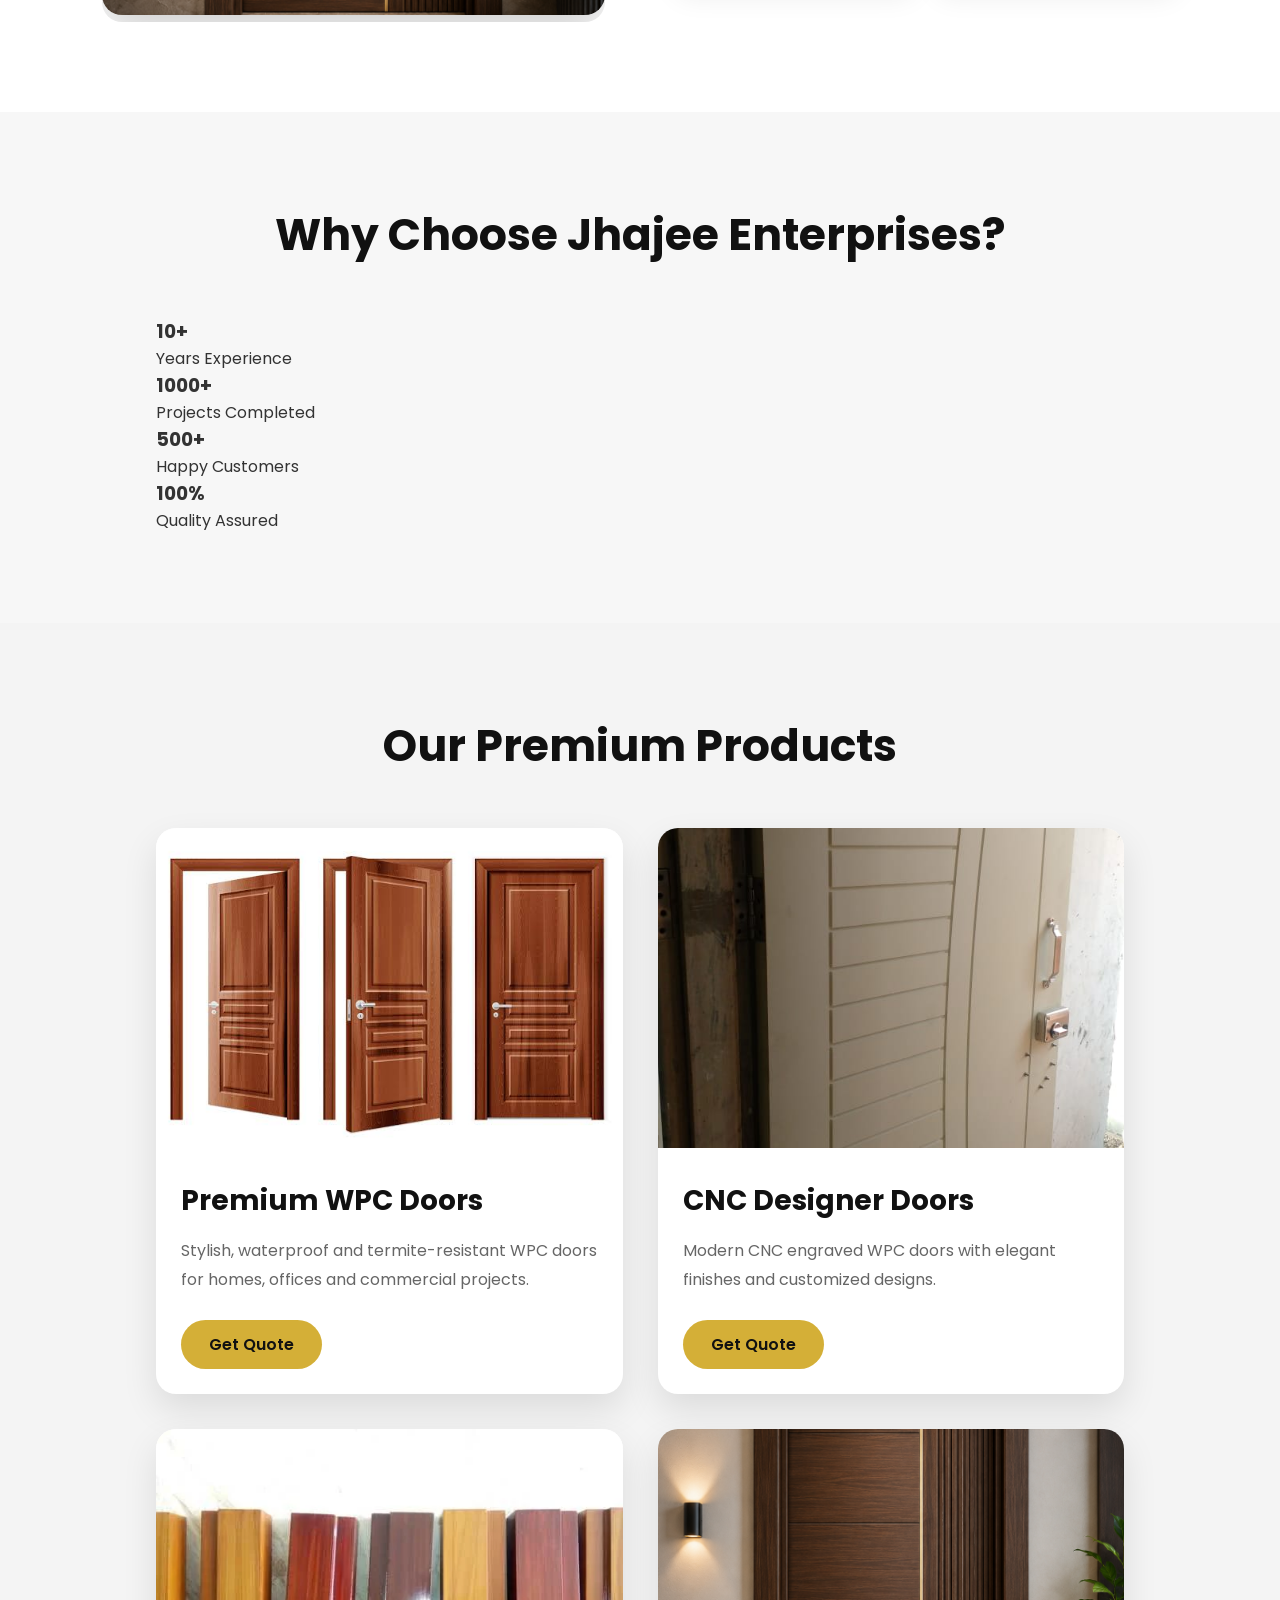
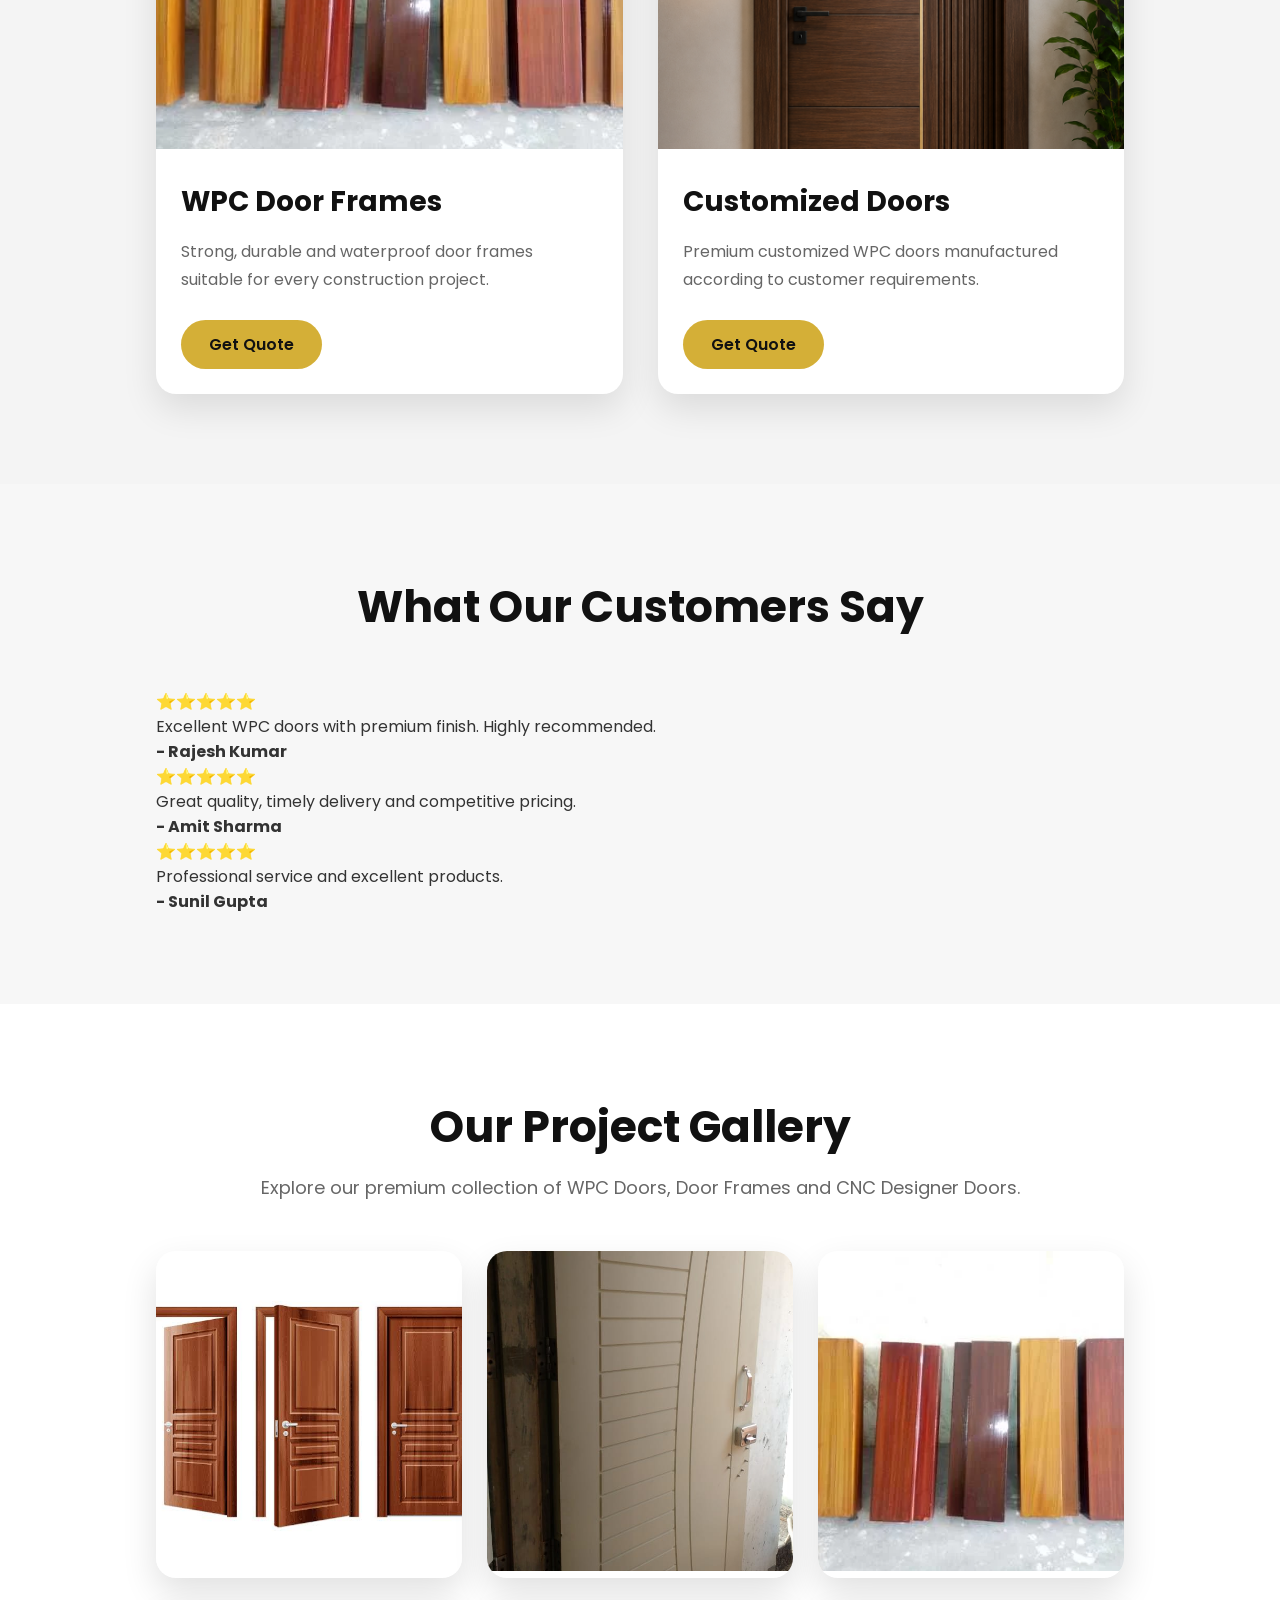
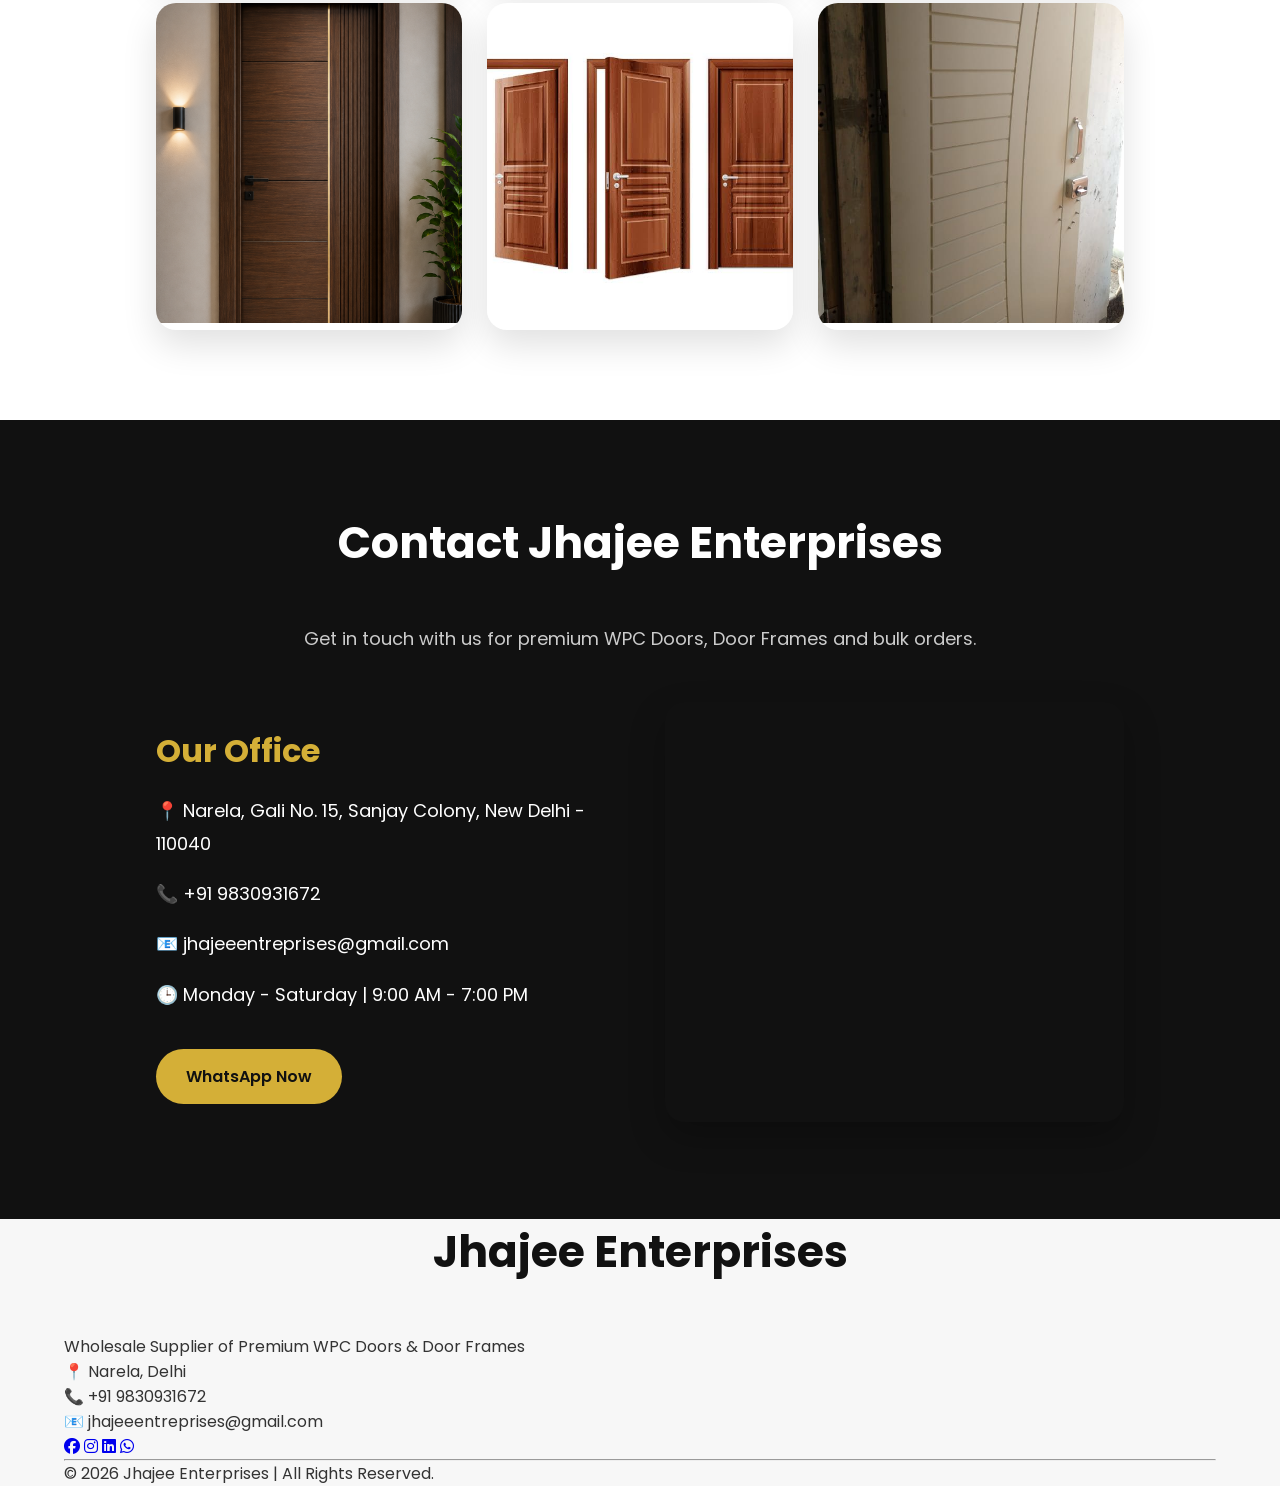
==== commit 3a4f0ff1: "index.html" ====
--- a/index.html
+++ b/index.html
@@ -93,7 +93,39 @@
 </div>
 
 </section>
-
+<section class="stats-section">
+
+<div class="container">
+
+<h2>Why Choose Jhajee Enterprises?</h2>
+
+<div class="stats-grid">
+
+<div class="stat-box">
+<h3>10+</h3>
+<p>Years Experience</p>
+</div>
+
+<div class="stat-box">
+<h3>1000+</h3>
+<p>Projects Completed</p>
+</div>
+
+<div class="stat-box">
+<h3>500+</h3>
+<p>Happy Customers</p>
+</div>
+
+<div class="stat-box">
+<h3>100%</h3>
+<p>Quality Assured</p>
+</div>
+
+</div>
+
+</div>
+
+</section>
 <section class="products" id="products">
 
 <div class="container">
@@ -179,7 +211,63 @@
 </div>
 
 </section>
-
+<section class="testimonials">
+
+<div class="container">
+
+<h2>What Our Customers Say</h2>
+
+<div class="testimonial-grid">
+
+<div class="testimonial">
+
+⭐⭐⭐⭐⭐
+
+<p>
+
+Excellent WPC doors with premium finish.
+
+Highly recommended.
+
+</p>
+
+<h4>- Rajesh Kumar</h4>
+
+</div>
+
+<div class="testimonial">
+
+⭐⭐⭐⭐⭐
+
+<p>
+
+Great quality, timely delivery and competitive pricing.
+
+</p>
+
+<h4>- Amit Sharma</h4>
+
+</div>
+
+<div class="testimonial">
+
+⭐⭐⭐⭐⭐
+
+<p>
+
+Professional service and excellent products.
+
+</p>
+
+<h4>- Sunil Gupta</h4>
+
+</div>
+
+</div>
+
+</div>
+
+</section>
 <section class="gallery" id="gallery">
 
 <div class="container">
@@ -270,7 +358,55 @@
 
 <footer>
 
-<p>© 2026 Jhajee Enterprises | All Rights Reserved.</p>
+<div class="container">
+
+<h2>Jhajee Enterprises</h2>
+
+<p>
+
+Wholesale Supplier of Premium WPC Doors & Door Frames
+
+</p>
+
+<p>
+
+📍 Narela, Delhi
+
+</p>
+
+<p>
+
+📞 +91 9830931672
+
+</p>
+
+<p>
+
+📧 jhajeeentreprises@gmail.com
+
+</p>
+
+<div class="social">
+
+<a href="#"><i class="fab fa-facebook"></i></a>
+
+<a href="#"><i class="fab fa-instagram"></i></a>
+
+<a href="#"><i class="fab fa-linkedin"></i></a>
+
+<a href="https://wa.me/919830931672"><i class="fab fa-whatsapp"></i></a>
+
+</div>
+
+<hr>
+
+<p>
+
+© 2026 Jhajee Enterprises | All Rights Reserved.
+
+</p>
+
+</div>
 
 </footer>
 
--- a/css/style.css
+++ b/css/style.css
@@ -564,3 +564,231 @@
 transform:scale(1.1);
 
 }
+/* ===========================================
+   CONTACT
+=========================================== */
+
+.contact{
+
+background:#111;
+
+color:#fff;
+
+}
+
+.contact h2{
+
+color:#fff;
+
+}
+
+.contact-subtitle{
+
+text-align:center;
+
+margin-bottom:50px;
+
+color:#ccc;
+
+font-size:18px;
+
+}
+
+.contact-grid{
+
+display:grid;
+
+grid-template-columns:1fr 1fr;
+
+gap:50px;
+
+align-items:center;
+
+}
+
+.contact-info h3{
+
+font-size:32px;
+
+margin-bottom:20px;
+
+color:#d4af37;
+
+}
+
+.contact-info p{
+
+margin:18px 0;
+
+font-size:18px;
+
+line-height:1.8;
+
+}
+
+.contact-btn{
+
+display:inline-block;
+
+margin-top:20px;
+
+background:#d4af37;
+
+padding:15px 30px;
+
+border-radius:40px;
+
+color:#111;
+
+text-decoration:none;
+
+font-weight:600;
+
+transition:.3s;
+
+}
+
+.contact-btn:hover{
+
+background:#fff;
+
+}
+
+.contact-map iframe{
+
+width:100%;
+
+height:420px;
+
+border:none;
+
+border-radius:20px;
+
+box-shadow:0 15px 35px rgba(0,0,0,.25);
+
+}
+/* ===========================================
+FLOATING BUTTONS
+=========================================== */
+
+.floating-whatsapp{
+
+position:fixed;
+
+bottom:30px;
+
+right:25px;
+
+width:60px;
+
+height:60px;
+
+background:#25D366;
+
+border-radius:50%;
+
+display:flex;
+
+justify-content:center;
+
+align-items:center;
+
+font-size:30px;
+
+color:white;
+
+text-decoration:none;
+
+box-shadow:0 10px 25px rgba(0,0,0,.3);
+
+z-index:999;
+
+transition:.3s;
+
+}
+
+.floating-whatsapp:hover{
+
+transform:scale(1.1);
+
+}
+
+.floating-call{
+
+position:fixed;
+
+bottom:105px;
+
+right:25px;
+
+width:60px;
+
+height:60px;
+
+background:#d4af37;
+
+border-radius:50%;
+
+display:flex;
+
+justify-content:center;
+
+align-items:center;
+
+font-size:26px;
+
+color:#111;
+
+text-decoration:none;
+
+box-shadow:0 10px 25px rgba(0,0,0,.3);
+
+z-index:999;
+
+transition:.3s;
+
+}
+
+.floating-call:hover{
+
+transform:scale(1.1);
+
+}
+
+#topBtn{
+
+position:fixed;
+
+left:25px;
+
+bottom:30px;
+
+width:55px;
+
+height:55px;
+
+border:none;
+
+border-radius:50%;
+
+background:#111;
+
+color:#fff;
+
+font-size:24px;
+
+cursor:pointer;
+
+box-shadow:0 10px 25px rgba(0,0,0,.3);
+
+transition:.3s;
+
+}
+
+#topBtn:hover{
+
+background:#d4af37;
+
+color:#111;
+
+}
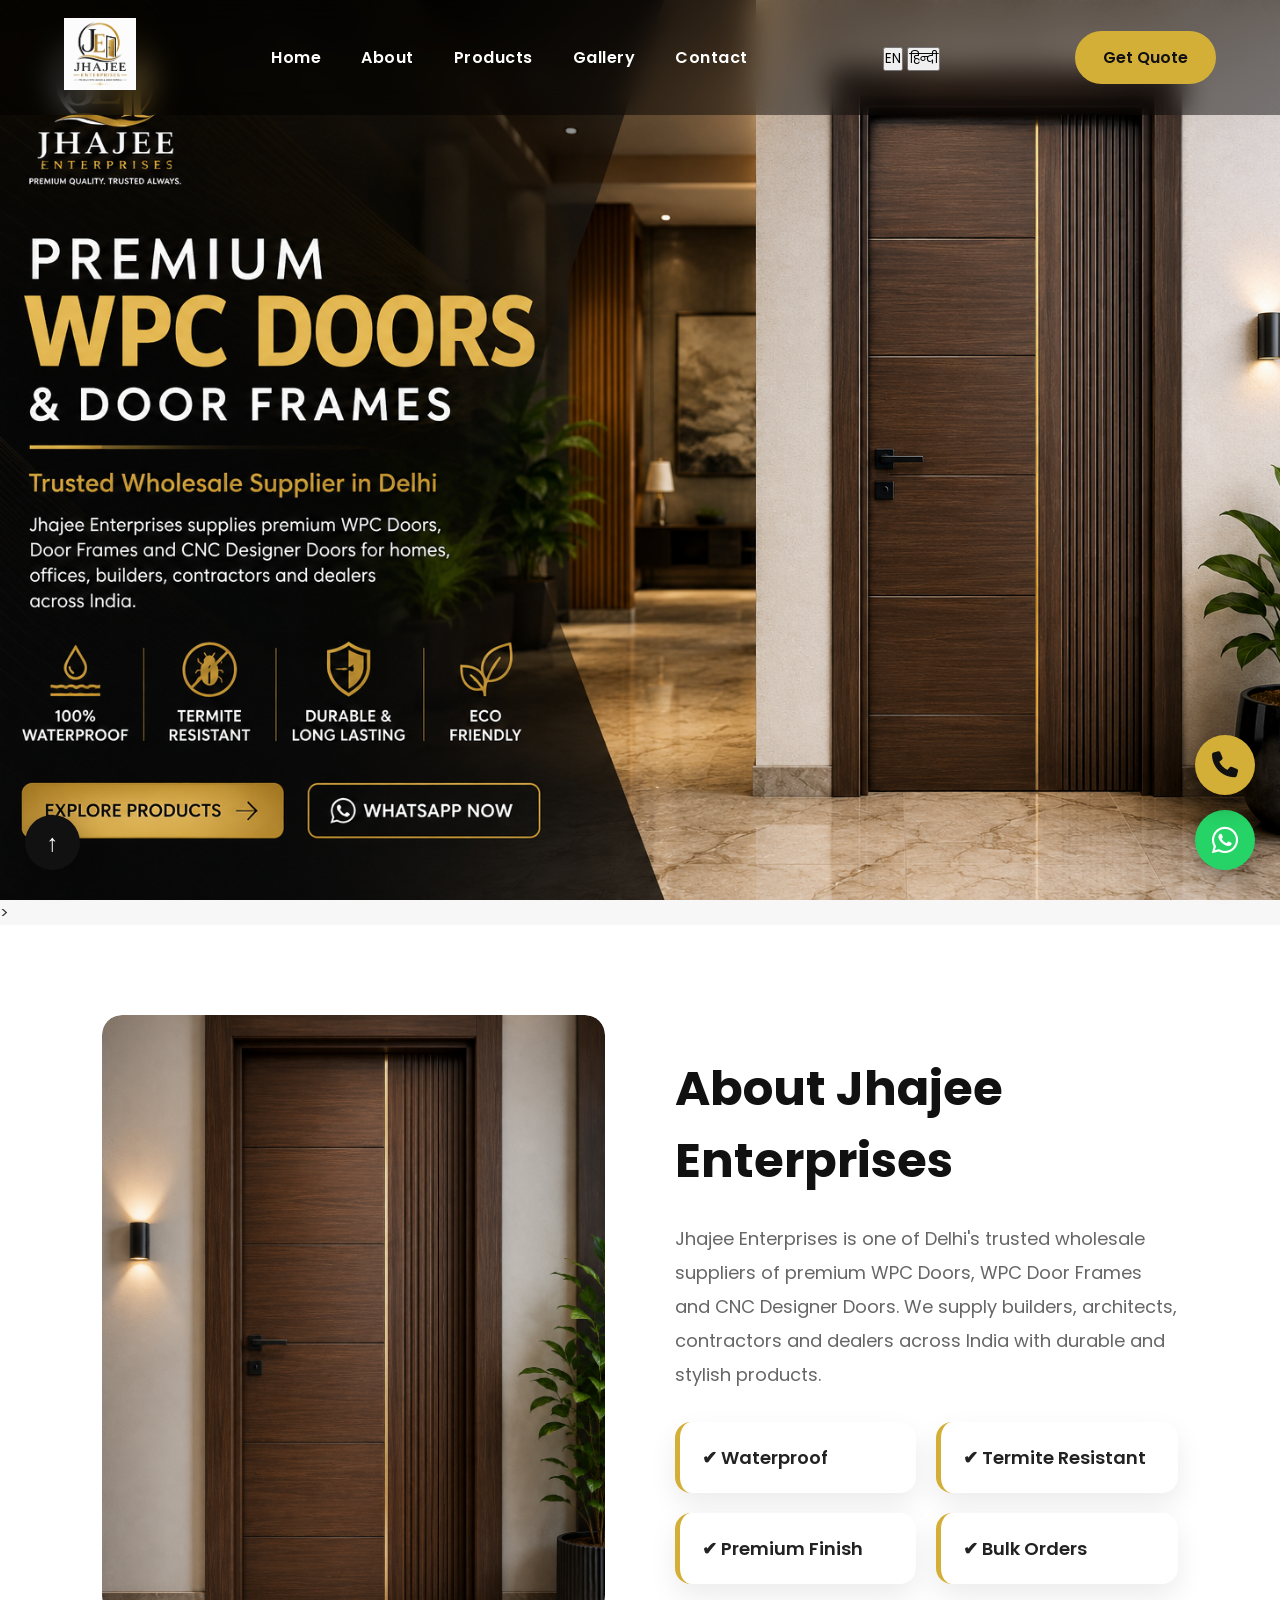
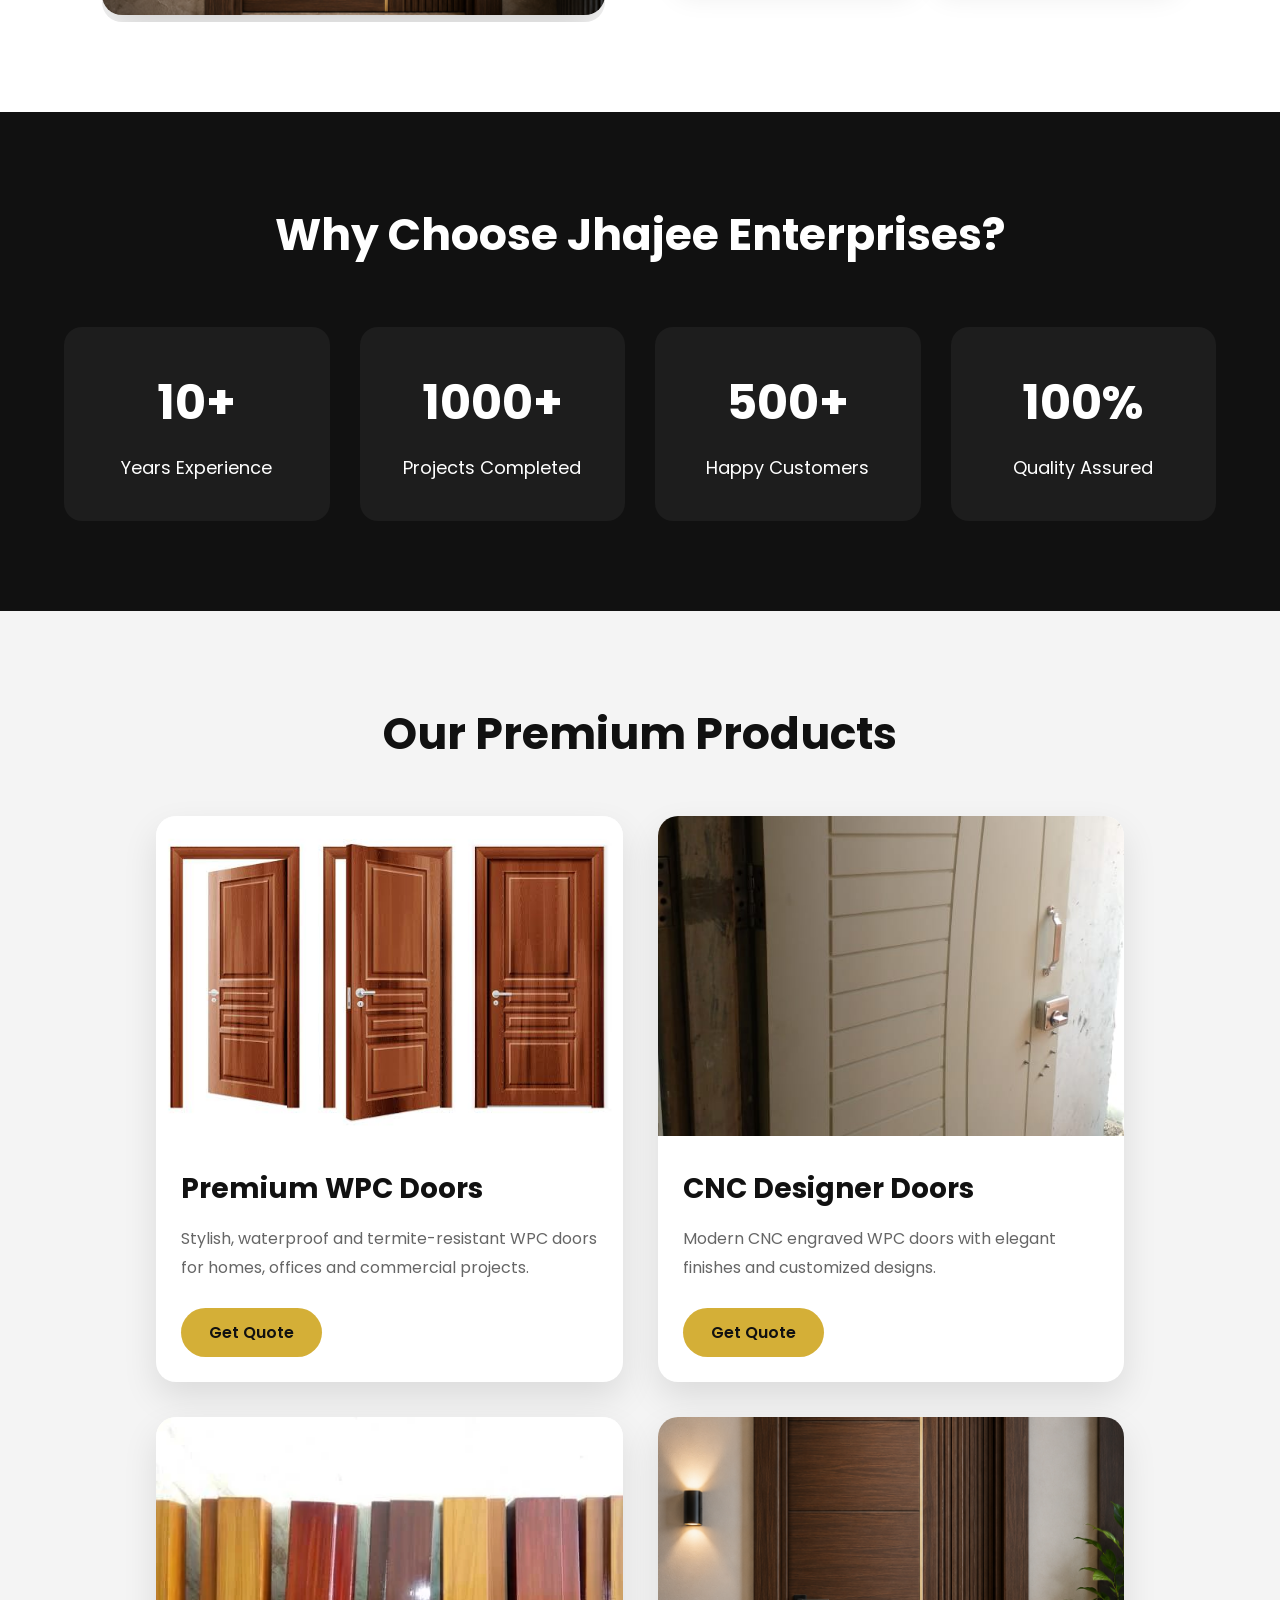
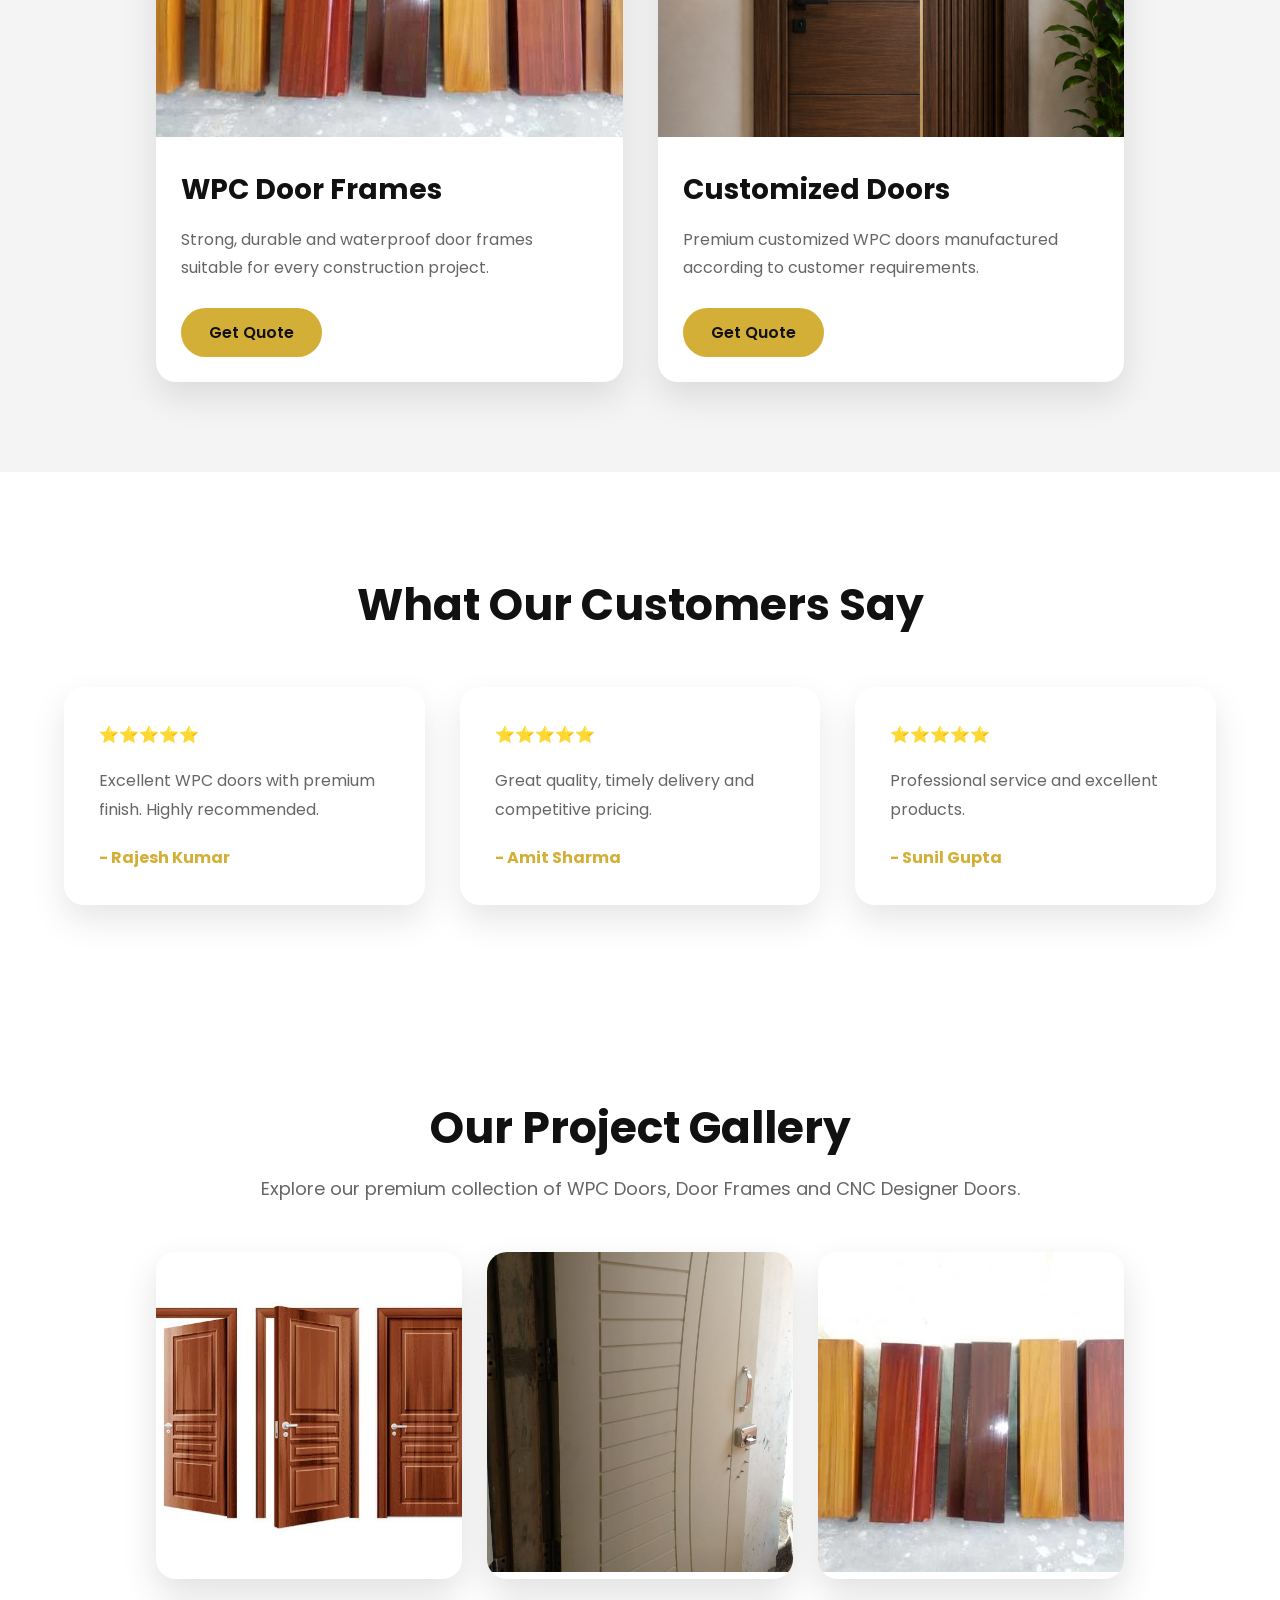
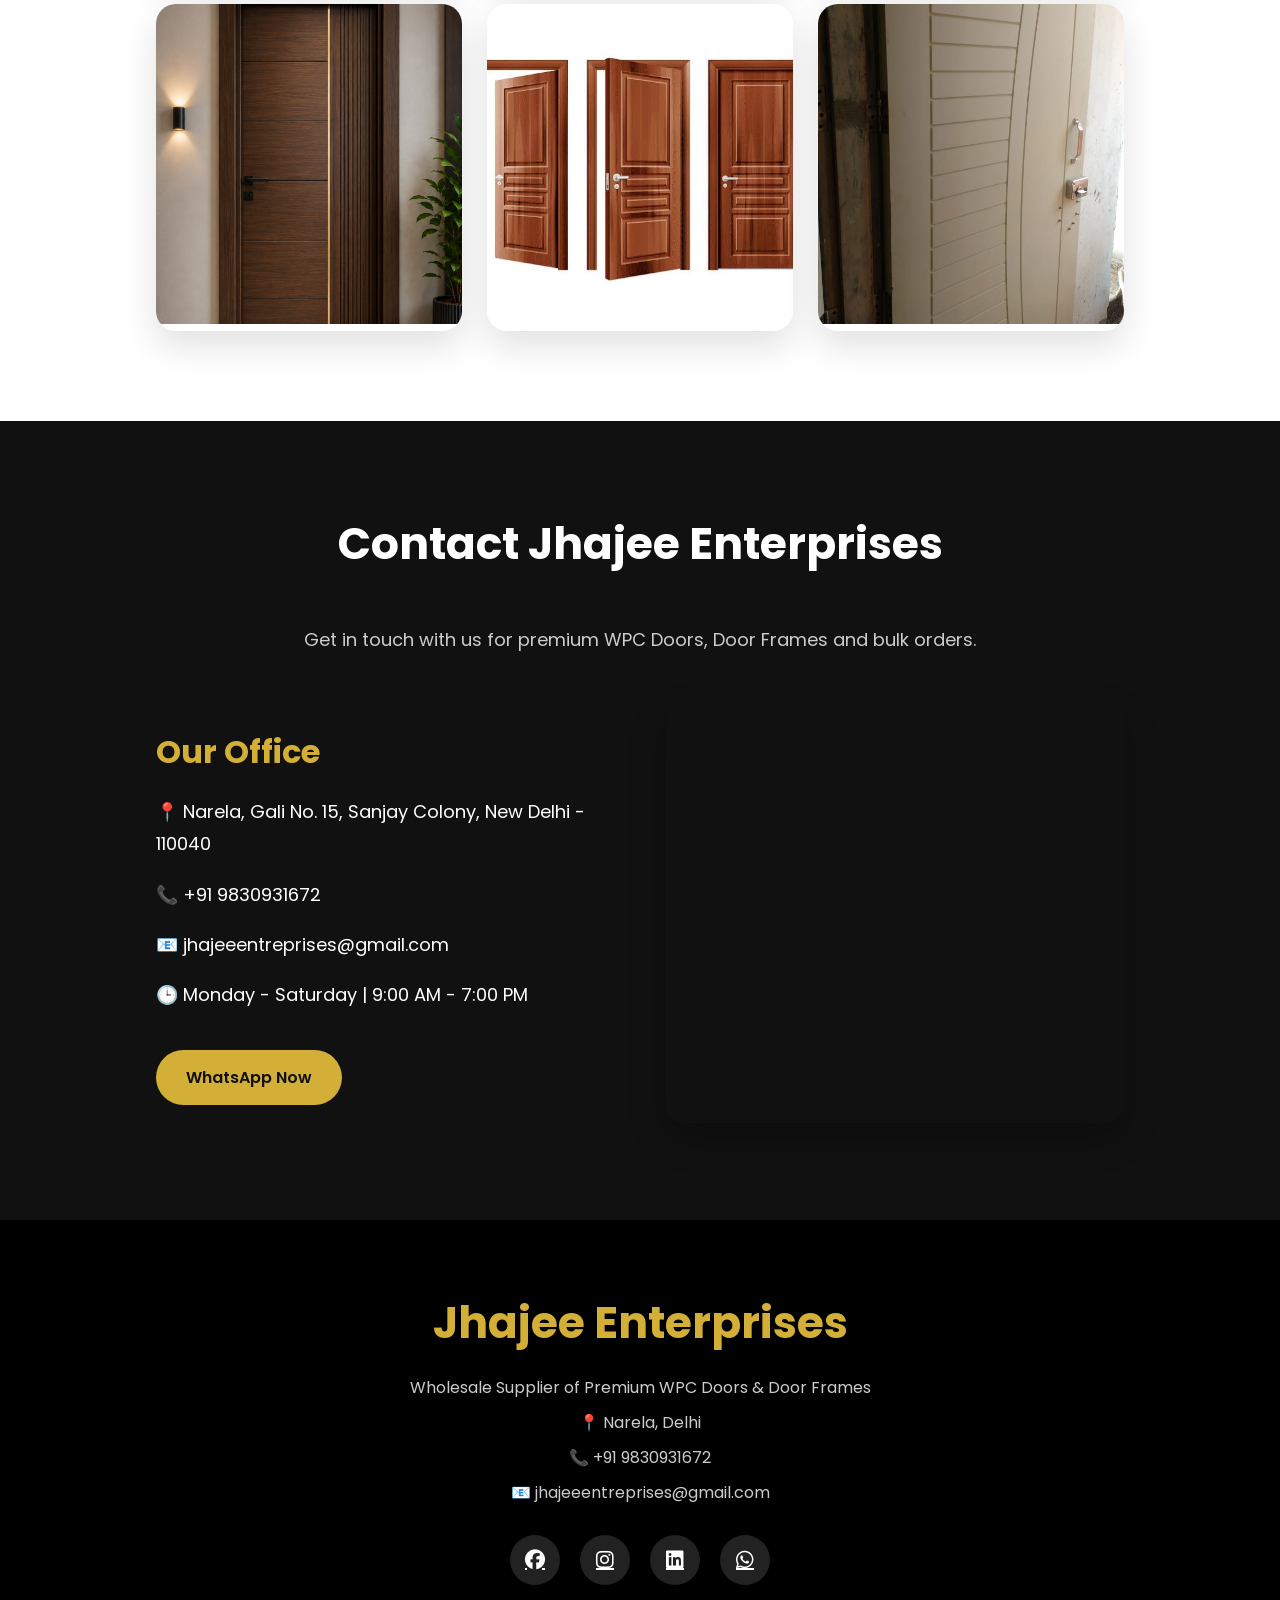
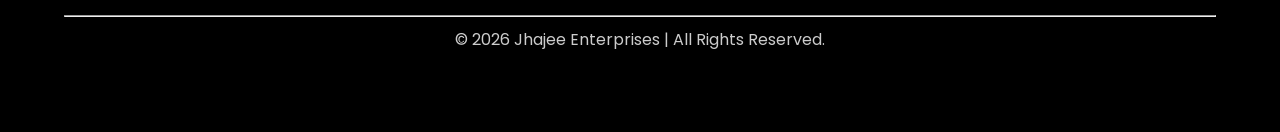
==== commit b9365b12: "index.html" ====
--- a/index.html
+++ b/index.html
@@ -45,7 +45,13 @@
 <li><a href="#contact">Contact</a></li>
 </ul>
 </nav>
-
+<div class="language-switcher">
+
+<button id="enBtn">EN</button>
+
+<button id="hiBtn">हिन्दी</button>
+
+</div>
 <a href="#contact" class="btn">Get Quote</a>
 
 </div>
@@ -66,7 +72,7 @@
 
 <div class="about-text">
 
-<h2>About Jhajee Enterprises</h2>
+<h2 id="aboutTitle">About Jhajee Enterprises</h2>
 
 <p>
 
@@ -130,7 +136,7 @@
 
 <div class="container">
 
-<h2>Our Premium Products</h2>
+<h2 id="productTitle">Our Premium Products</h2>
 
 <div class="product-grid">
 
--- a/css/style.css
+++ b/css/style.css
@@ -792,3 +792,200 @@
 color:#111;
 
 }
+/* ===========================================
+STATISTICS
+=========================================== */
+
+.stats-section{
+
+background:#111;
+
+padding:90px 0;
+
+color:#fff;
+
+}
+
+.stats-section h2{
+
+color:#fff;
+
+margin-bottom:60px;
+
+}
+
+.stats-grid{
+
+display:grid;
+
+grid-template-columns:repeat(4,1fr);
+
+gap:30px;
+
+}
+
+.stat-box{
+
+background:#1d1d1d;
+
+padding:40px;
+
+border-radius:18px;
+
+text-align:center;
+
+transition:.4s;
+
+}
+
+.stat-box:hover{
+
+background:#d4af37;
+
+color:#111;
+
+transform:translateY(-10px);
+
+}
+
+.stat-box h3{
+
+font-size:48px;
+
+margin-bottom:15px;
+
+}
+
+.stat-box p{
+
+font-size:18px;
+
+}
+/* ===========================================
+TESTIMONIALS
+=========================================== */
+
+.testimonials{
+
+padding:100px 0;
+
+background:#fff;
+
+}
+
+.testimonial-grid{
+
+display:grid;
+
+grid-template-columns:repeat(3,1fr);
+
+gap:35px;
+
+}
+
+.testimonial{
+
+padding:35px;
+
+background:#fff;
+
+border-radius:20px;
+
+box-shadow:0 15px 35px rgba(0,0,0,.10);
+
+transition:.4s;
+
+}
+
+.testimonial:hover{
+
+transform:translateY(-12px);
+
+}
+
+.testimonial p{
+
+margin:20px 0;
+
+line-height:1.8;
+
+color:#666;
+
+}
+
+.testimonial h4{
+
+color:#d4af37;
+
+}
+/* ===========================================
+FOOTER
+=========================================== */
+
+footer{
+
+background:#000;
+
+color:#fff;
+
+padding:70px 0;
+
+text-align:center;
+
+}
+
+footer h2{
+
+color:#d4af37;
+
+margin-bottom:20px;
+
+}
+
+footer p{
+
+margin:10px 0;
+
+color:#ccc;
+
+}
+
+.social{
+
+margin:30px 0;
+
+}
+
+.social a{
+
+display:inline-flex;
+
+justify-content:center;
+
+align-items:center;
+
+width:50px;
+
+height:50px;
+
+background:#222;
+
+color:#fff;
+
+border-radius:50%;
+
+margin:0 8px;
+
+font-size:20px;
+
+transition:.3s;
+
+}
+
+.social a:hover{
+
+background:#d4af37;
+
+color:#111;
+
+}
